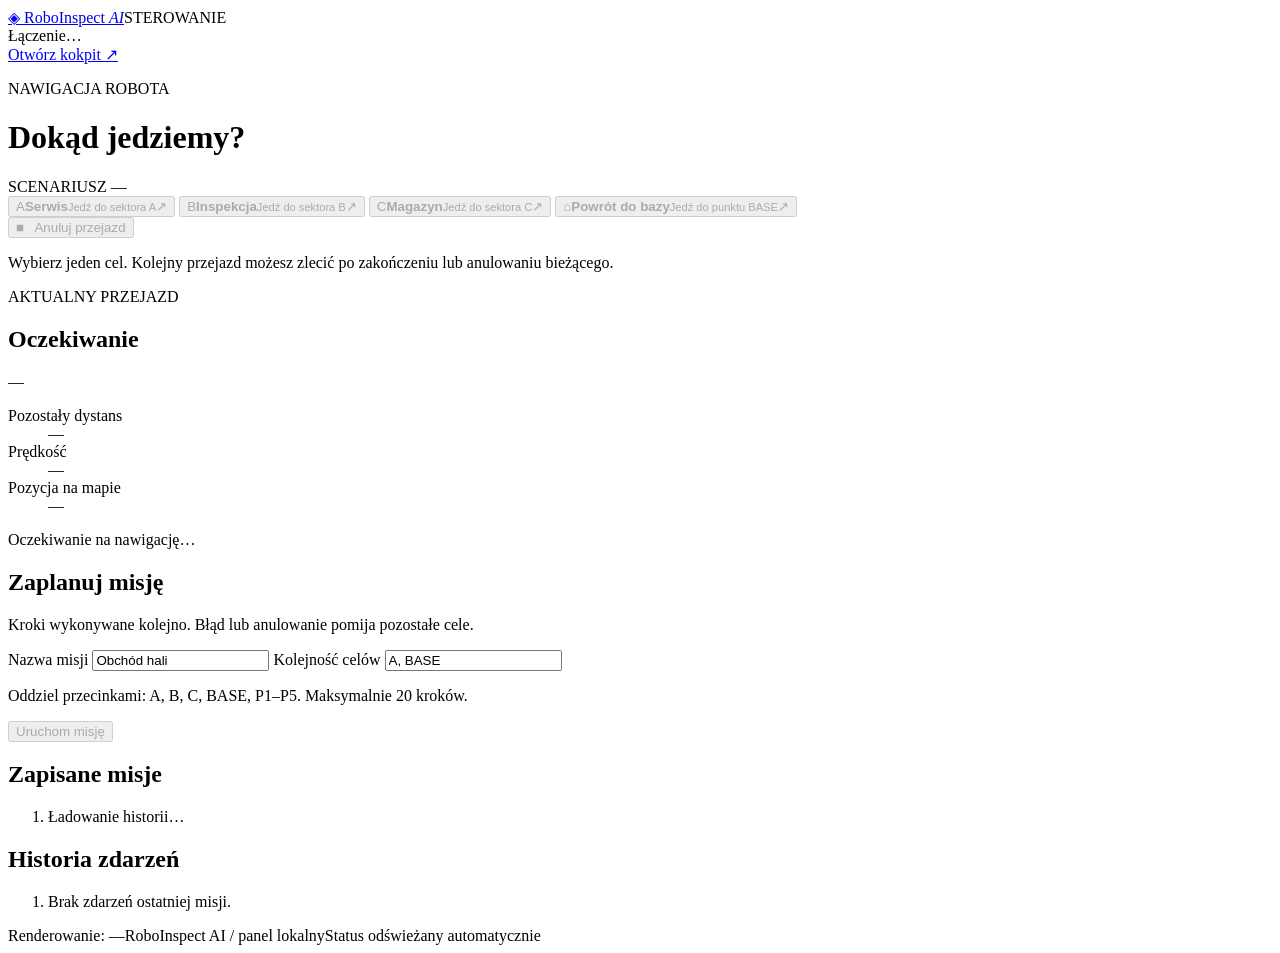
==== operator/web/control.html @ 33cc7b1a "feat: add SLAM mapping, navigation cockpit and durable missions" ====
<!doctype html>
<html lang="pl"><head><meta charset="utf-8"><meta name="viewport" content="width=device-width,initial-scale=1"><title>RoboInspect · Sterowanie</title><link rel="stylesheet" href="/style.css"><script defer src="/app.js"></script></head>
<body data-page="control"><header><a class="brand" href="/">◈ <span>RoboInspect <em>AI</em></span></a><span class="tag">STEROWANIE</span><div class="connection"><i id="connection-dot"></i><span id="connection">Łączenie…</span></div><a class="link" href="/" target="_blank" rel="noopener">Otwórz kokpit ↗</a></header>
<main class="control-main"><div class="heading"><div><p class="eyebrow">NAWIGACJA ROBOTA</p><h1>Dokąd jedziemy?</h1></div><span class="scenario" id="scenario">SCENARIUSZ —</span></div>
<div class="control-layout"><section class="destinations" aria-label="Wybierz cel"><div class="goal-grid">
<button class="goal-button sector-a" data-goal="A" disabled><span class="sector-letter">A</span><span><strong>Serwis</strong><small>Jedź do sektora A</small></span><span class="arrow">↗</span></button>
<button class="goal-button sector-b" data-goal="B" disabled><span class="sector-letter">B</span><span><strong>Inspekcja</strong><small>Jedź do sektora B</small></span><span class="arrow">↗</span></button>
<button class="goal-button sector-c" data-goal="C" disabled><span class="sector-letter">C</span><span><strong>Magazyn</strong><small>Jedź do sektora C</small></span><span class="arrow">↗</span></button>
<button class="goal-button base" data-goal="BASE" disabled><span class="sector-letter">⌂</span><span><strong>Powrót do bazy</strong><small>Jedź do punktu BASE</small></span><span class="arrow">↗</span></button>
</div><button id="cancel" class="cancel" disabled>■ &nbsp; Anuluj przejazd</button><p class="help">Wybierz jeden cel. Kolejny przejazd możesz zlecić po zakończeniu lub anulowaniu bieżącego.</p><div id="error" class="error" role="alert" hidden></div></section>
<aside class="mission-card"><p class="eyebrow">AKTUALNY PRZEJAZD</p><h2 id="mission-state">Oczekiwanie</h2><div class="mission-destination" id="goal">—</div><dl><div><dt>Pozostały dystans</dt><dd id="distance">—</dd></div><div><dt>Prędkość</dt><dd id="speed">—</dd></div><div><dt>Pozycja na mapie</dt><dd id="position">—</dd></div></dl><p id="message" role="status">Oczekiwanie na nawigację…</p></aside></div>
<section class="history planner"><h2>Zaplanuj misję</h2>
<p class="help">Kroki wykonywane kolejno. Błąd lub anulowanie pomija pozostałe cele.</p>
<label>Nazwa misji <input id="plan-name" value="Obchód hali" maxlength="120"></label>
<label>Kolejność celów <input id="plan-targets" value="A, BASE" aria-describedby="plan-help"></label>
<p class="help" id="plan-help">Oddziel przecinkami: A, B, C, BASE, P1–P5. Maksymalnie 20 kroków.</p>
<button class="cancel" id="run-plan" disabled>Uruchom misję</button>
<p id="plan-progress" role="status"></p></section>
<section class="history"><h2>Zapisane misje</h2><ol id="missions"><li>Ładowanie historii…</li></ol></section>
<section class="history"><h2>Historia zdarzeń</h2><ol id="events"><li>Brak zdarzeń ostatniej misji.</li></ol></section>
<footer><span id="rendering">Renderowanie: —</span><span>RoboInspect AI / panel lokalny</span><span id="refresh-status">Status odświeżany automatycznie</span></footer></main></body></html>
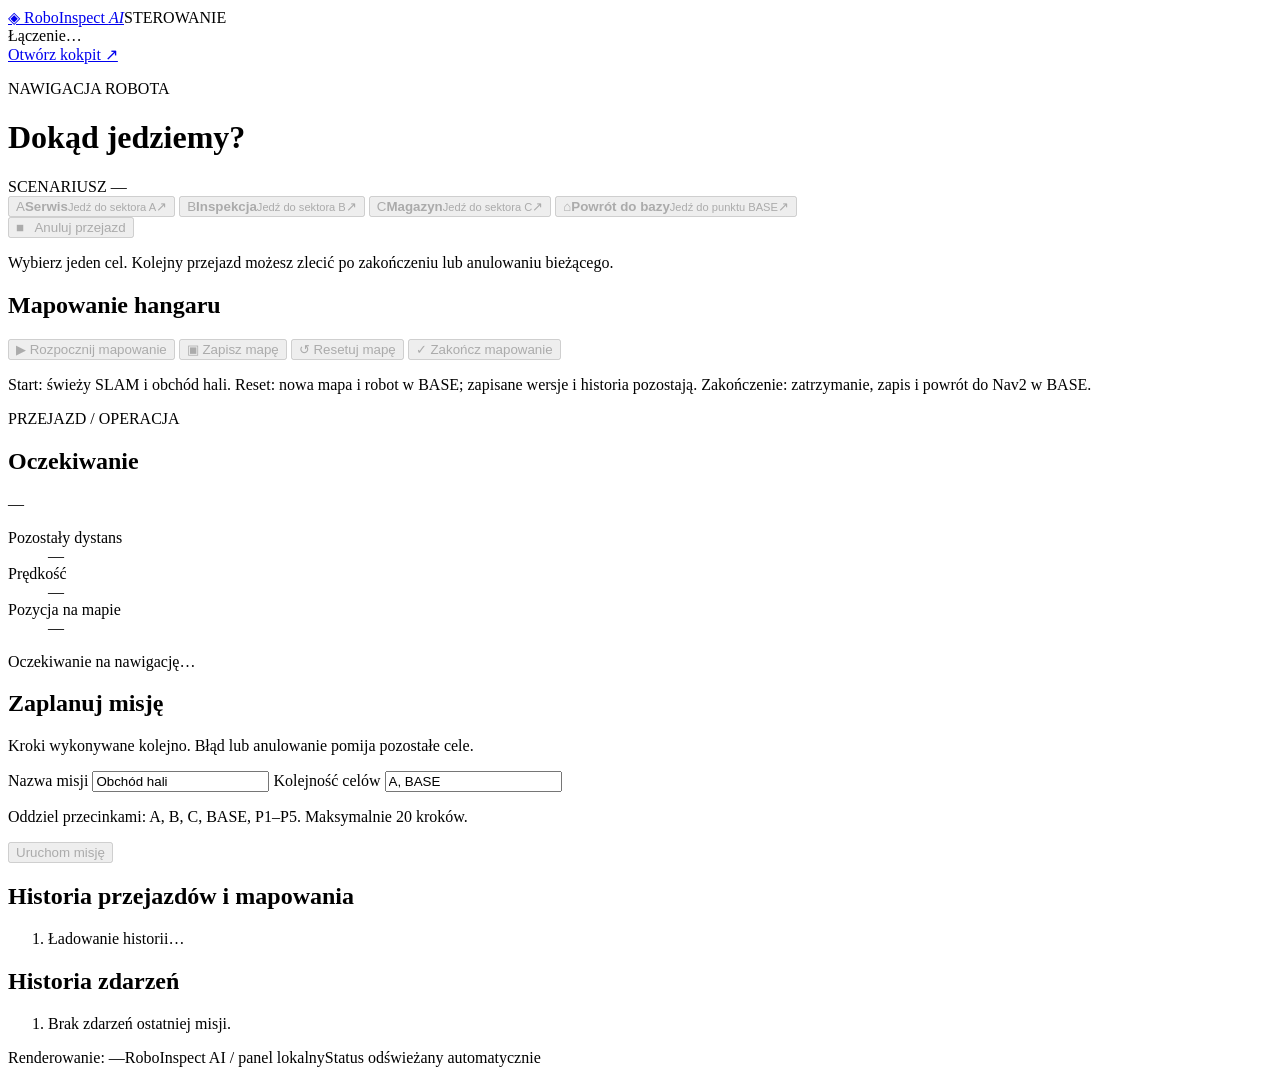
==== commit 55604848: "feat: add SLAM panel controls, robot marker and persistent history" ====
--- a/operator/web/control.html
+++ b/operator/web/control.html
@@ -7,8 +7,18 @@
 <button class="goal-button sector-b" data-goal="B" disabled><span class="sector-letter">B</span><span><strong>Inspekcja</strong><small>Jedź do sektora B</small></span><span class="arrow">↗</span></button>
 <button class="goal-button sector-c" data-goal="C" disabled><span class="sector-letter">C</span><span><strong>Magazyn</strong><small>Jedź do sektora C</small></span><span class="arrow">↗</span></button>
 <button class="goal-button base" data-goal="BASE" disabled><span class="sector-letter">⌂</span><span><strong>Powrót do bazy</strong><small>Jedź do punktu BASE</small></span><span class="arrow">↗</span></button>
-</div><button id="cancel" class="cancel" disabled>■ &nbsp; Anuluj przejazd</button><p class="help">Wybierz jeden cel. Kolejny przejazd możesz zlecić po zakończeniu lub anulowaniu bieżącego.</p><div id="error" class="error" role="alert" hidden></div></section>
-<aside class="mission-card"><p class="eyebrow">AKTUALNY PRZEJAZD</p><h2 id="mission-state">Oczekiwanie</h2><div class="mission-destination" id="goal">—</div><dl><div><dt>Pozostały dystans</dt><dd id="distance">—</dd></div><div><dt>Prędkość</dt><dd id="speed">—</dd></div><div><dt>Pozycja na mapie</dt><dd id="position">—</dd></div></dl><p id="message" role="status">Oczekiwanie na nawigację…</p></aside></div>
+</div><button id="cancel" class="cancel" disabled>■ &nbsp; Anuluj przejazd</button><p class="help">Wybierz jeden cel. Kolejny przejazd możesz zlecić po zakończeniu lub anulowaniu bieżącego.</p><section class="mapping-controls" aria-label="Mapowanie SLAM"><h2>Mapowanie hangaru</h2>
+<div class="mapping-grid">
+<button data-mapping="start" disabled>▶ Rozpocznij mapowanie</button>
+<button data-mapping="save" disabled>▣ Zapisz mapę</button>
+<button data-mapping="reset" disabled>↺ Resetuj mapę</button>
+<button data-mapping="finish" disabled>✓ Zakończ mapowanie</button>
+</div><p class="help">Start: świeży SLAM i obchód hali. Reset: nowa mapa i robot w BASE; zapisane wersje i historia pozostają. Zakończenie: zatrzymanie, zapis i powrót do Nav2 w BASE.</p>
+<p id="mapping-progress" role="status"></p></section><div id="error" class="error" role="alert" hidden></div></section>
+<aside class="mission-card"><p class="eyebrow">PRZEJAZD / OPERACJA</p><h2 id="mission-state">Oczekiwanie</h2><div class="mission-destination" id="goal">—</div><dl><div><dt>Pozostały dystans</dt><dd id="distance">—</dd></div><div><dt>Prędkość</dt><dd id="speed">—</dd></div><div><dt>Pozycja na mapie</dt><dd id="position">—</dd></div></dl><p id="message" role="status">Oczekiwanie na nawigację…</p><section class="history" id="map-section" hidden><h2>Mapa hali i pozycja robota</h2>
+<p id="map-status" role="status"></p><div class="map-view"><img id="slam-map" alt="Mapa zajętości hangaru"><span id="robot-marker" class="robot-marker" role="img" aria-label="Pozycja robota" hidden></span></div>
+<p class="help">Turkusowa kropka: robot · czarne: przeszkody · jasne: wolne · szare: nieznane.</p></section></aside></div>
+
 <section class="history planner"><h2>Zaplanuj misję</h2>
 <p class="help">Kroki wykonywane kolejno. Błąd lub anulowanie pomija pozostałe cele.</p>
 <label>Nazwa misji <input id="plan-name" value="Obchód hali" maxlength="120"></label>
@@ -16,6 +26,6 @@
 <p class="help" id="plan-help">Oddziel przecinkami: A, B, C, BASE, P1–P5. Maksymalnie 20 kroków.</p>
 <button class="cancel" id="run-plan" disabled>Uruchom misję</button>
 <p id="plan-progress" role="status"></p></section>
-<section class="history"><h2>Zapisane misje</h2><ol id="missions"><li>Ładowanie historii…</li></ol></section>
+<section class="history"><h2>Historia przejazdów i mapowania</h2><ol id="missions"><li>Ładowanie historii…</li></ol></section>
 <section class="history"><h2>Historia zdarzeń</h2><ol id="events"><li>Brak zdarzeń ostatniej misji.</li></ol></section>
 <footer><span id="rendering">Renderowanie: —</span><span>RoboInspect AI / panel lokalny</span><span id="refresh-status">Status odświeżany automatycznie</span></footer></main></body></html>
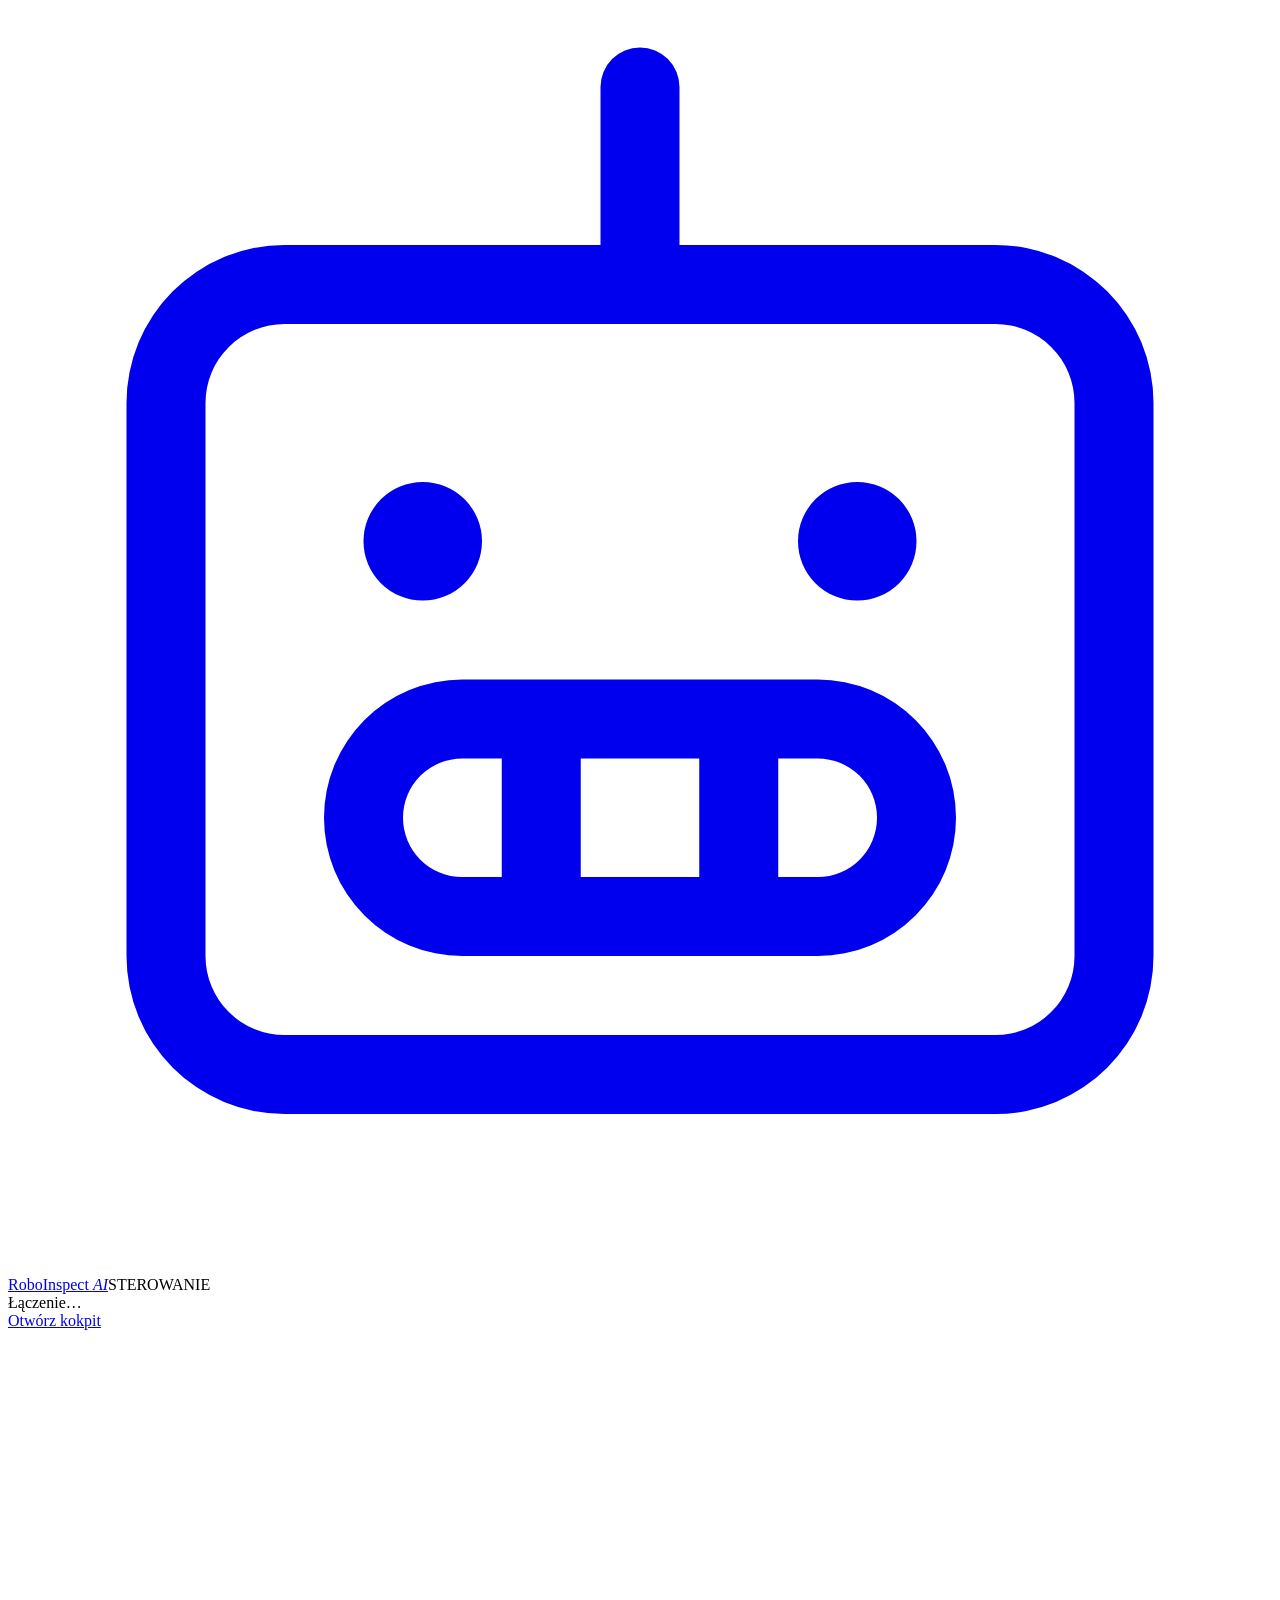
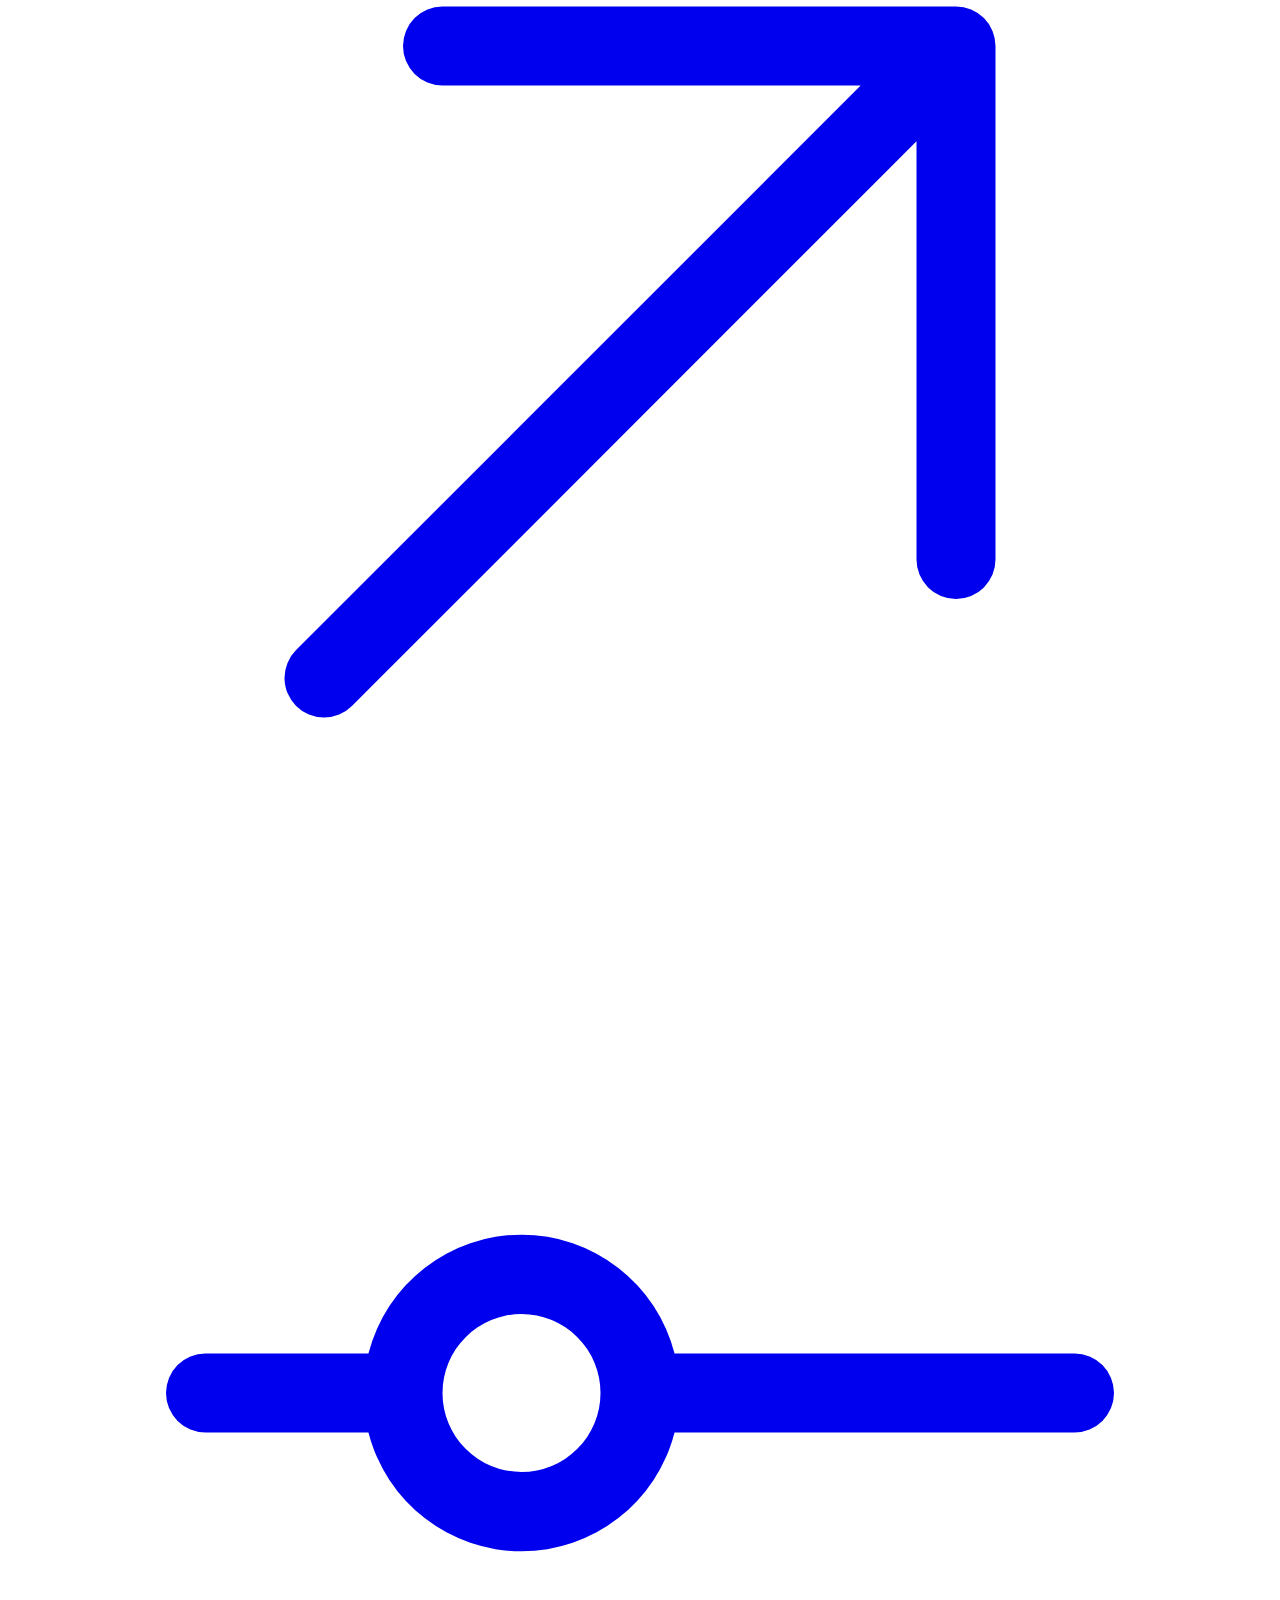
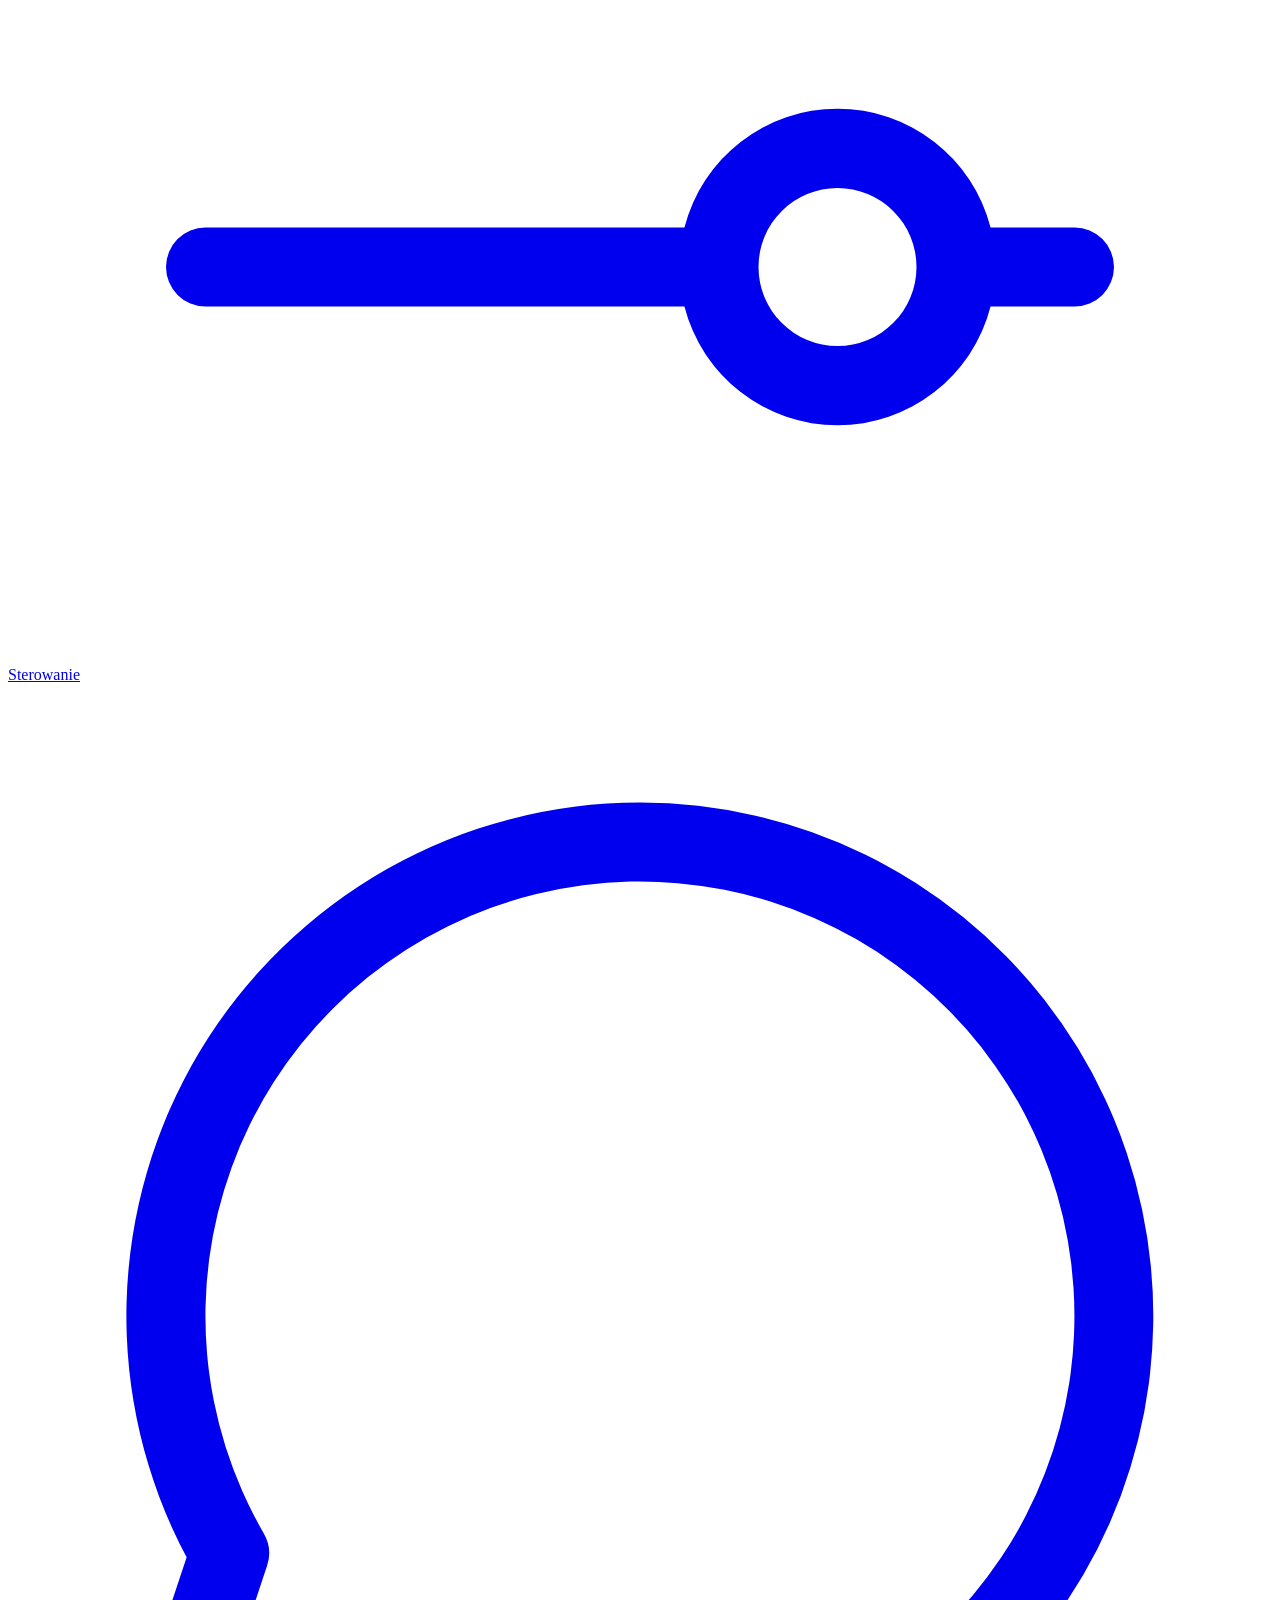
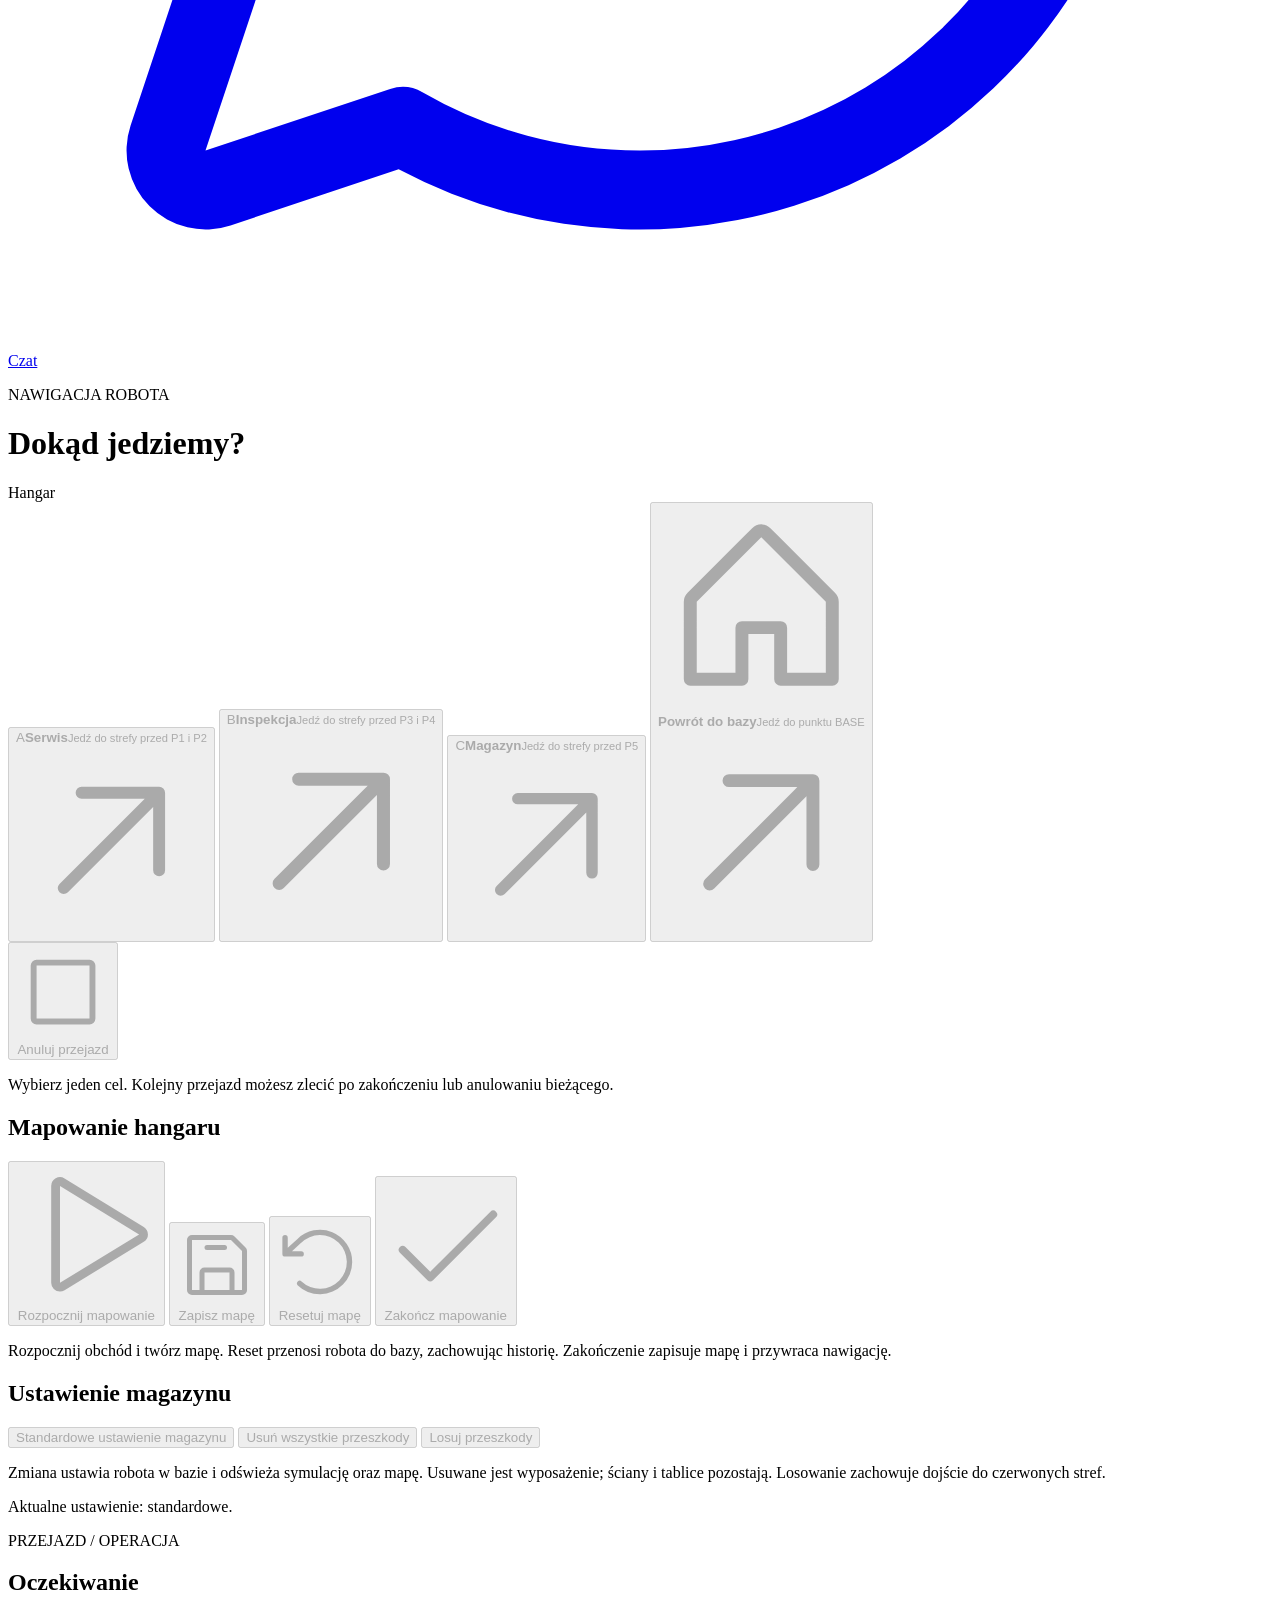
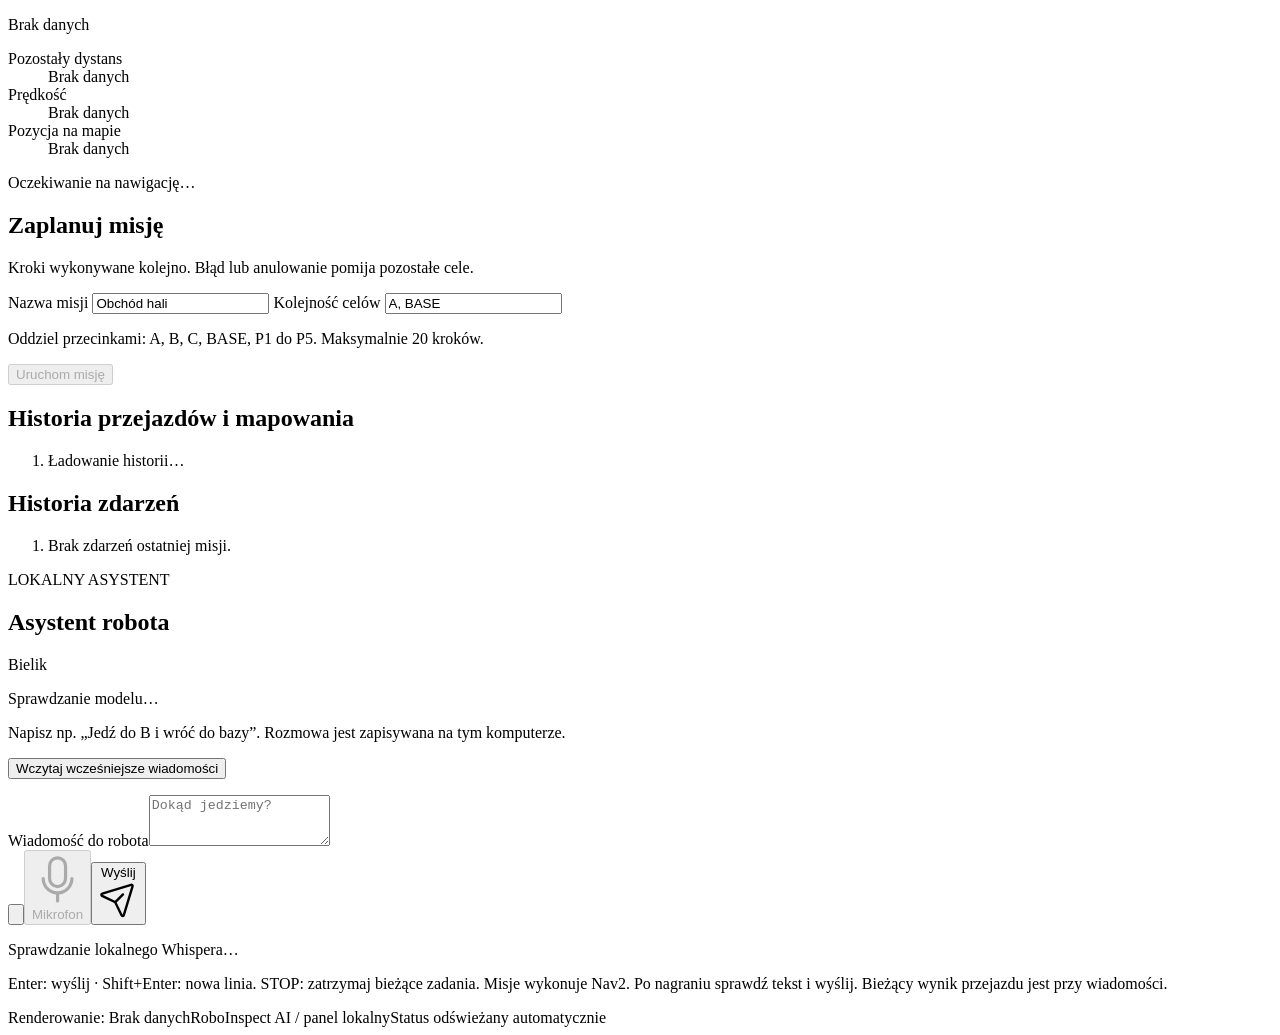
==== commit 2332c27c: "feat: add local AI control, voice input and warehouse layouts" ====
--- a/operator/web/control.html
+++ b/operator/web/control.html
@@ -1,31 +1,48 @@
 <!doctype html>
-<html lang="pl"><head><meta charset="utf-8"><meta name="viewport" content="width=device-width,initial-scale=1"><title>RoboInspect · Sterowanie</title><link rel="stylesheet" href="/style.css"><script defer src="/app.js"></script></head>
-<body data-page="control"><header><a class="brand" href="/">◈ <span>RoboInspect <em>AI</em></span></a><span class="tag">STEROWANIE</span><div class="connection"><i id="connection-dot"></i><span id="connection">Łączenie…</span></div><a class="link" href="/" target="_blank" rel="noopener">Otwórz kokpit ↗</a></header>
-<main class="control-main"><div class="heading"><div><p class="eyebrow">NAWIGACJA ROBOTA</p><h1>Dokąd jedziemy?</h1></div><span class="scenario" id="scenario">SCENARIUSZ —</span></div>
+<html lang="pl"><head><meta charset="utf-8"><meta name="viewport" content="width=device-width,initial-scale=1"><title>RoboInspect · Sterowanie</title><link rel="stylesheet" href="/style.css"><script defer src="/activity.js"></script><script defer src="/app.js"></script><script defer src="/voice.js"></script></head>
+<body data-page="control"><header><a class="brand" href="/"><svg class="icon" viewBox="0 0 256 256" fill="currentColor" aria-hidden="true" focusable="false"><path d="M200,48H136V16a8,8,0,0,0-16,0V48H56A32,32,0,0,0,24,80V192a32,32,0,0,0,32,32H200a32,32,0,0,0,32-32V80A32,32,0,0,0,200,48Zm16,144a16,16,0,0,1-16,16H56a16,16,0,0,1-16-16V80A16,16,0,0,1,56,64H200a16,16,0,0,1,16,16Zm-52-56H92a28,28,0,0,0,0,56h72a28,28,0,0,0,0-56Zm-24,16v24H116V152ZM80,164a12,12,0,0,1,12-12h8v24H92A12,12,0,0,1,80,164Zm84,12h-8V152h8a12,12,0,0,1,0,24ZM72,108a12,12,0,1,1,12,12A12,12,0,0,1,72,108Zm88,0a12,12,0,1,1,12,12A12,12,0,0,1,160,108Z"/></svg> <span>RoboInspect <em>AI</em></span></a><span class="tag">STEROWANIE</span><div class="connection"><i id="connection-dot"></i><span id="connection">Łączenie…</span></div><a class="link" href="/" target="_blank" rel="noopener">Otwórz kokpit <svg class="icon" viewBox="0 0 256 256" fill="currentColor" aria-hidden="true" focusable="false"><path d="M200,64V168a8,8,0,0,1-16,0V83.31L69.66,197.66a8,8,0,0,1-11.32-11.32L172.69,72H88a8,8,0,0,1,0-16H192A8,8,0,0,1,200,64Z"/></svg></a></header>
+<nav class="mobile-sections" aria-label="Przejdź do sekcji"><a href="#operator-workspace"><svg class="icon" viewBox="0 0 256 256" fill="currentColor" aria-hidden="true" focusable="false"><path d="M40,88H73a32,32,0,0,0,62,0h81a8,8,0,0,0,0-16H135a32,32,0,0,0-62,0H40a8,8,0,0,0,0,16Zm64-24A16,16,0,1,1,88,80,16,16,0,0,1,104,64ZM216,168H199a32,32,0,0,0-62,0H40a8,8,0,0,0,0,16h97a32,32,0,0,0,62,0h17a8,8,0,0,0,0-16Zm-48,24a16,16,0,1,1,16-16A16,16,0,0,1,168,192Z"/></svg> Sterowanie</a><a href="#assistant"><svg class="icon" viewBox="0 0 256 256" fill="currentColor" aria-hidden="true" focusable="false"><path d="M128,24A104,104,0,0,0,36.18,176.88L24.83,210.93a16,16,0,0,0,20.24,20.24l34.05-11.35A104,104,0,1,0,128,24Zm0,192a87.87,87.87,0,0,1-44.06-11.81,8,8,0,0,0-6.54-.67L40,216,52.47,178.6a8,8,0,0,0-.66-6.54A88,88,0,1,1,128,216Z"/></svg> Czat</a></nav><main class="control-main"><div class="operator-workspace" id="operator-workspace"><div class="heading"><div><p class="eyebrow">NAWIGACJA ROBOTA</p><h1>Dokąd jedziemy?</h1></div><span class="scenario" id="scenario">Hangar</span></div>
 <div class="control-layout"><section class="destinations" aria-label="Wybierz cel"><div class="goal-grid">
-<button class="goal-button sector-a" data-goal="A" disabled><span class="sector-letter">A</span><span><strong>Serwis</strong><small>Jedź do sektora A</small></span><span class="arrow">↗</span></button>
-<button class="goal-button sector-b" data-goal="B" disabled><span class="sector-letter">B</span><span><strong>Inspekcja</strong><small>Jedź do sektora B</small></span><span class="arrow">↗</span></button>
-<button class="goal-button sector-c" data-goal="C" disabled><span class="sector-letter">C</span><span><strong>Magazyn</strong><small>Jedź do sektora C</small></span><span class="arrow">↗</span></button>
-<button class="goal-button base" data-goal="BASE" disabled><span class="sector-letter">⌂</span><span><strong>Powrót do bazy</strong><small>Jedź do punktu BASE</small></span><span class="arrow">↗</span></button>
-</div><button id="cancel" class="cancel" disabled>■ &nbsp; Anuluj przejazd</button><p class="help">Wybierz jeden cel. Kolejny przejazd możesz zlecić po zakończeniu lub anulowaniu bieżącego.</p><section class="mapping-controls" aria-label="Mapowanie SLAM"><h2>Mapowanie hangaru</h2>
+<button class="goal-button sector-a" data-goal="A" disabled><span class="sector-letter">A</span><span><strong>Serwis</strong><small>Jedź do strefy przed P1 i P2</small></span><span class="arrow"><svg class="icon" viewBox="0 0 256 256" fill="currentColor" aria-hidden="true" focusable="false"><path d="M200,64V168a8,8,0,0,1-16,0V83.31L69.66,197.66a8,8,0,0,1-11.32-11.32L172.69,72H88a8,8,0,0,1,0-16H192A8,8,0,0,1,200,64Z"/></svg></span></button>
+<button class="goal-button sector-b" data-goal="B" disabled><span class="sector-letter">B</span><span><strong>Inspekcja</strong><small>Jedź do strefy przed P3 i P4</small></span><span class="arrow"><svg class="icon" viewBox="0 0 256 256" fill="currentColor" aria-hidden="true" focusable="false"><path d="M200,64V168a8,8,0,0,1-16,0V83.31L69.66,197.66a8,8,0,0,1-11.32-11.32L172.69,72H88a8,8,0,0,1,0-16H192A8,8,0,0,1,200,64Z"/></svg></span></button>
+<button class="goal-button sector-c" data-goal="C" disabled><span class="sector-letter">C</span><span><strong>Magazyn</strong><small>Jedź do strefy przed P5</small></span><span class="arrow"><svg class="icon" viewBox="0 0 256 256" fill="currentColor" aria-hidden="true" focusable="false"><path d="M200,64V168a8,8,0,0,1-16,0V83.31L69.66,197.66a8,8,0,0,1-11.32-11.32L172.69,72H88a8,8,0,0,1,0-16H192A8,8,0,0,1,200,64Z"/></svg></span></button>
+<button class="goal-button base" data-goal="BASE" disabled><span class="sector-letter"><svg class="icon" viewBox="0 0 256 256" fill="currentColor" aria-hidden="true" focusable="false"><path d="M219.31,108.68l-80-80a16,16,0,0,0-22.62,0l-80,80A15.87,15.87,0,0,0,32,120v96a8,8,0,0,0,8,8h64a8,8,0,0,0,8-8V160h32v56a8,8,0,0,0,8,8h64a8,8,0,0,0,8-8V120A15.87,15.87,0,0,0,219.31,108.68ZM208,208H160V152a8,8,0,0,0-8-8H104a8,8,0,0,0-8,8v56H48V120l80-80,80,80Z"/></svg></span><span><strong>Powrót do bazy</strong><small>Jedź do punktu BASE</small></span><span class="arrow"><svg class="icon" viewBox="0 0 256 256" fill="currentColor" aria-hidden="true" focusable="false"><path d="M200,64V168a8,8,0,0,1-16,0V83.31L69.66,197.66a8,8,0,0,1-11.32-11.32L172.69,72H88a8,8,0,0,1,0-16H192A8,8,0,0,1,200,64Z"/></svg></span></button>
+</div><button id="cancel" class="cancel" disabled><svg class="icon" viewBox="0 0 256 256" fill="currentColor" aria-hidden="true" focusable="false"><path d="M200,40H56A16,16,0,0,0,40,56V200a16,16,0,0,0,16,16H200a16,16,0,0,0,16-16V56A16,16,0,0,0,200,40Zm0,160H56V56H200V200Z"/></svg> Anuluj przejazd</button><p class="help">Wybierz jeden cel. Kolejny przejazd możesz zlecić po zakończeniu lub anulowaniu bieżącego.</p><section class="mapping-controls" aria-label="Mapowanie SLAM"><h2>Mapowanie hangaru</h2>
 <div class="mapping-grid">
-<button data-mapping="start" disabled>▶ Rozpocznij mapowanie</button>
-<button data-mapping="save" disabled>▣ Zapisz mapę</button>
-<button data-mapping="reset" disabled>↺ Resetuj mapę</button>
-<button data-mapping="finish" disabled>✓ Zakończ mapowanie</button>
-</div><p class="help">Start: świeży SLAM i obchód hali. Reset: nowa mapa i robot w BASE; zapisane wersje i historia pozostają. Zakończenie: zatrzymanie, zapis i powrót do Nav2 w BASE.</p>
-<p id="mapping-progress" role="status"></p></section><div id="error" class="error" role="alert" hidden></div></section>
-<aside class="mission-card"><p class="eyebrow">PRZEJAZD / OPERACJA</p><h2 id="mission-state">Oczekiwanie</h2><div class="mission-destination" id="goal">—</div><dl><div><dt>Pozostały dystans</dt><dd id="distance">—</dd></div><div><dt>Prędkość</dt><dd id="speed">—</dd></div><div><dt>Pozycja na mapie</dt><dd id="position">—</dd></div></dl><p id="message" role="status">Oczekiwanie na nawigację…</p><section class="history" id="map-section" hidden><h2>Mapa hali i pozycja robota</h2>
+<button data-mapping="start" disabled><svg class="icon" viewBox="0 0 256 256" fill="currentColor" aria-hidden="true" focusable="false"><path d="M232.4,114.49,88.32,26.35a16,16,0,0,0-16.2-.3A15.86,15.86,0,0,0,64,39.87V216.13A15.94,15.94,0,0,0,80,232a16.07,16.07,0,0,0,8.36-2.35L232.4,141.51a15.81,15.81,0,0,0,0-27ZM80,215.94V40l143.83,88Z"/></svg> Rozpocznij mapowanie</button>
+<button data-mapping="save" disabled><svg class="icon" viewBox="0 0 256 256" fill="currentColor" aria-hidden="true" focusable="false"><path d="M219.31,72,184,36.69A15.86,15.86,0,0,0,172.69,32H48A16,16,0,0,0,32,48V208a16,16,0,0,0,16,16H208a16,16,0,0,0,16-16V83.31A15.86,15.86,0,0,0,219.31,72ZM168,208H88V152h80Zm40,0H184V152a16,16,0,0,0-16-16H88a16,16,0,0,0-16,16v56H48V48H172.69L208,83.31ZM160,72a8,8,0,0,1-8,8H96a8,8,0,0,1,0-16h56A8,8,0,0,1,160,72Z"/></svg> Zapisz mapę</button>
+<button data-mapping="reset" disabled><svg class="icon" viewBox="0 0 256 256" fill="currentColor" aria-hidden="true" focusable="false"><path d="M224,128a96,96,0,0,1-94.71,96H128A95.38,95.38,0,0,1,62.1,197.8a8,8,0,0,1,11-11.63A80,80,0,1,0,71.43,71.39a3.07,3.07,0,0,1-.26.25L44.59,96H72a8,8,0,0,1,0,16H24a8,8,0,0,1-8-8V56a8,8,0,0,1,16,0V85.8L60.25,60A96,96,0,0,1,224,128Z"/></svg> Resetuj mapę</button>
+<button data-mapping="finish" disabled><svg class="icon" viewBox="0 0 256 256" fill="currentColor" aria-hidden="true" focusable="false"><path d="M229.66,77.66l-128,128a8,8,0,0,1-11.32,0l-56-56a8,8,0,0,1,11.32-11.32L96,188.69,218.34,66.34a8,8,0,0,1,11.32,11.32Z"/></svg> Zakończ mapowanie</button>
+</div><p class="help">Rozpocznij obchód i twórz mapę. Reset przenosi robota do bazy, zachowując historię. Zakończenie zapisuje mapę i przywraca nawigację.</p>
+<p id="mapping-progress" role="status"></p></section>
+<section class="warehouse-controls" aria-labelledby="warehouse-title"><h2 id="warehouse-title">Ustawienie magazynu</h2>
+<div class="warehouse-grid">
+<button type="button" data-warehouse="standard" disabled>Standardowe ustawienie magazynu</button>
+<button type="button" data-warehouse="clear" disabled>Usuń wszystkie przeszkody</button>
+<button type="button" data-warehouse="random" disabled>Losuj przeszkody</button>
+</div><p class="help">Zmiana ustawia robota w bazie i odświeża symulację oraz mapę. Usuwane jest wyposażenie; ściany i tablice pozostają. Losowanie zachowuje dojście do czerwonych stref.</p>
+<p id="warehouse-progress" role="status">Aktualne ustawienie: standardowe.</p></section><div id="error" class="error" role="alert" hidden></div></section>
+<aside class="mission-card"><p class="eyebrow">PRZEJAZD / OPERACJA</p><h2 id="mission-state">Oczekiwanie</h2><div class="mission-destination" id="goal">Brak danych</div><dl><div><dt>Pozostały dystans</dt><dd id="distance">Brak danych</dd></div><div><dt>Prędkość</dt><dd id="speed">Brak danych</dd></div><div><dt>Pozycja na mapie</dt><dd id="position">Brak danych</dd></div></dl><p id="message" role="status">Oczekiwanie na nawigację…</p><section class="history" id="map-section" hidden><h2>Mapa hali i pozycja robota</h2>
 <p id="map-status" role="status"></p><div class="map-view"><img id="slam-map" alt="Mapa zajętości hangaru"><span id="robot-marker" class="robot-marker" role="img" aria-label="Pozycja robota" hidden></span></div>
-<p class="help">Turkusowa kropka: robot · czarne: przeszkody · jasne: wolne · szare: nieznane.</p></section></aside></div>
+<p class="help">Turkusowa kropka: robot · czerwone: strefy docelowe · czarne: przeszkody · jasne: wolne · szare: nieznane.</p></section></aside></div>
 
 <section class="history planner"><h2>Zaplanuj misję</h2>
 <p class="help">Kroki wykonywane kolejno. Błąd lub anulowanie pomija pozostałe cele.</p>
 <label>Nazwa misji <input id="plan-name" value="Obchód hali" maxlength="120"></label>
 <label>Kolejność celów <input id="plan-targets" value="A, BASE" aria-describedby="plan-help"></label>
-<p class="help" id="plan-help">Oddziel przecinkami: A, B, C, BASE, P1–P5. Maksymalnie 20 kroków.</p>
+<p class="help" id="plan-help">Oddziel przecinkami: A, B, C, BASE, P1 do P5. Maksymalnie 20 kroków.</p>
 <button class="cancel" id="run-plan" disabled>Uruchom misję</button>
 <p id="plan-progress" role="status"></p></section>
 <section class="history"><h2>Historia przejazdów i mapowania</h2><ol id="missions"><li>Ładowanie historii…</li></ol></section>
 <section class="history"><h2>Historia zdarzeń</h2><ol id="events"><li>Brak zdarzeń ostatniej misji.</li></ol></section>
-<footer><span id="rendering">Renderowanie: —</span><span>RoboInspect AI / panel lokalny</span><span id="refresh-status">Status odświeżany automatycznie</span></footer></main></body></html>
+</div><aside class="chat-panel" id="assistant" aria-label="Czat z Bielikiem">
+<div class="chat-heading"><div><p class="eyebrow">LOKALNY ASYSTENT</p><h2>Asystent robota</h2></div><span class="chat-badge">Bielik</span></div>
+<p id="chat-runtime" class="help" role="status">Sprawdzanie modelu…</p>
+<p class="help">Napisz np. „Jedź do B i wróć do bazy”. Rozmowa jest zapisywana na tym komputerze.</p>
+
+<button id="chat-older" type="button">Wczytaj wcześniejsze wiadomości</button>
+<div id="chat-messages" class="chat-messages" role="log" aria-label="Historia rozmowy" aria-live="polite"></div>
+<p id="chat-error" role="alert"></p>
+<form id="chat-form"><label for="chat-input">Wiadomość do robota</label><textarea id="chat-input" maxlength="2000" rows="3" placeholder="Dokąd jedziemy?" required></textarea><div class="chat-actions"><button id="chat-new" type="button" class="icon-button" aria-label="Nowa rozmowa" title="Nowa rozmowa"><svg class="icon" viewBox="0 0 256 256" fill="currentColor" aria-hidden="true" focusable="false"><path d="M224,128a8,8,0,0,1-8,8H136v80a8,8,0,0,1-16,0V136H40a8,8,0,0,1,0-16h80V40a8,8,0,0,1,16,0v80h80A8,8,0,0,1,224,128Z"/></svg></button><button id="voice-record" type="button" class="icon-button" aria-label="Mikrofon" title="Nagraj wiadomość" disabled><svg class="icon" viewBox="0 0 256 256" fill="currentColor" aria-hidden="true" focusable="false"><path d="M128,176a48.05,48.05,0,0,0,48-48V64a48,48,0,0,0-96,0v64A48.05,48.05,0,0,0,128,176ZM96,64a32,32,0,0,1,64,0v64a32,32,0,0,1-64,0Zm40,143.6V240a8,8,0,0,1-16,0V207.6A80.11,80.11,0,0,1,48,128a8,8,0,0,1,16,0,64,64,0,0,0,128,0,8,8,0,0,1,16,0A80.11,80.11,0,0,1,136,207.6Z"/></svg><span id="voice-label" class="sr-only">Mikrofon</span></button><button id="chat-send" type="submit">Wyślij <svg class="icon" viewBox="0 0 256 256" fill="currentColor" aria-hidden="true" focusable="false"><path d="M227.32,28.68a16,16,0,0,0-15.66-4.08l-.15,0L19.57,82.84a16,16,0,0,0-2.49,29.8L102,154l41.3,84.87A15.86,15.86,0,0,0,157.74,248q.69,0,1.38-.06a15.88,15.88,0,0,0,14-11.51l58.2-191.94c0-.05,0-.1,0-.15A16,16,0,0,0,227.32,28.68ZM157.83,231.85l-.05.14,0-.07-40.06-82.3,48-48a8,8,0,0,0-11.31-11.31l-48,48L24.08,98.25l-.07,0,.14,0L216,40Z"/></svg></button></div><div class="chat-secondary-actions"><button id="voice-cancel" type="button" hidden>Anuluj nagranie</button><button id="chat-stop" type="button" hidden><svg class="icon" viewBox="0 0 256 256" fill="currentColor" aria-hidden="true" focusable="false"><path d="M200,40H56A16,16,0,0,0,40,56V200a16,16,0,0,0,16,16H200a16,16,0,0,0,16-16V56A16,16,0,0,0,200,40Zm0,160H56V56H200V200Z"/></svg> Zatrzymaj odpowiedź</button></div><div id="chat-activity" class="chat-activity" role="status" aria-live="polite" hidden><span class="activity-spinner" aria-hidden="true"></span><span id="chat-activity-label"></span></div><p id="voice-status" class="help" role="status" aria-live="polite">Sprawdzanie lokalnego Whispera…</p></form>
+<p class="help">Enter: wyślij · Shift+Enter: nowa linia. STOP: zatrzymaj bieżące zadania. Misje wykonuje Nav2. Po nagraniu sprawdź tekst i wyślij. Bieżący wynik przejazdu jest przy wiadomości. </p>
+</aside><footer><span id="rendering">Renderowanie: Brak danych</span><span>RoboInspect AI / panel lokalny</span><span id="refresh-status">Status odświeżany automatycznie</span></footer></main></body></html>
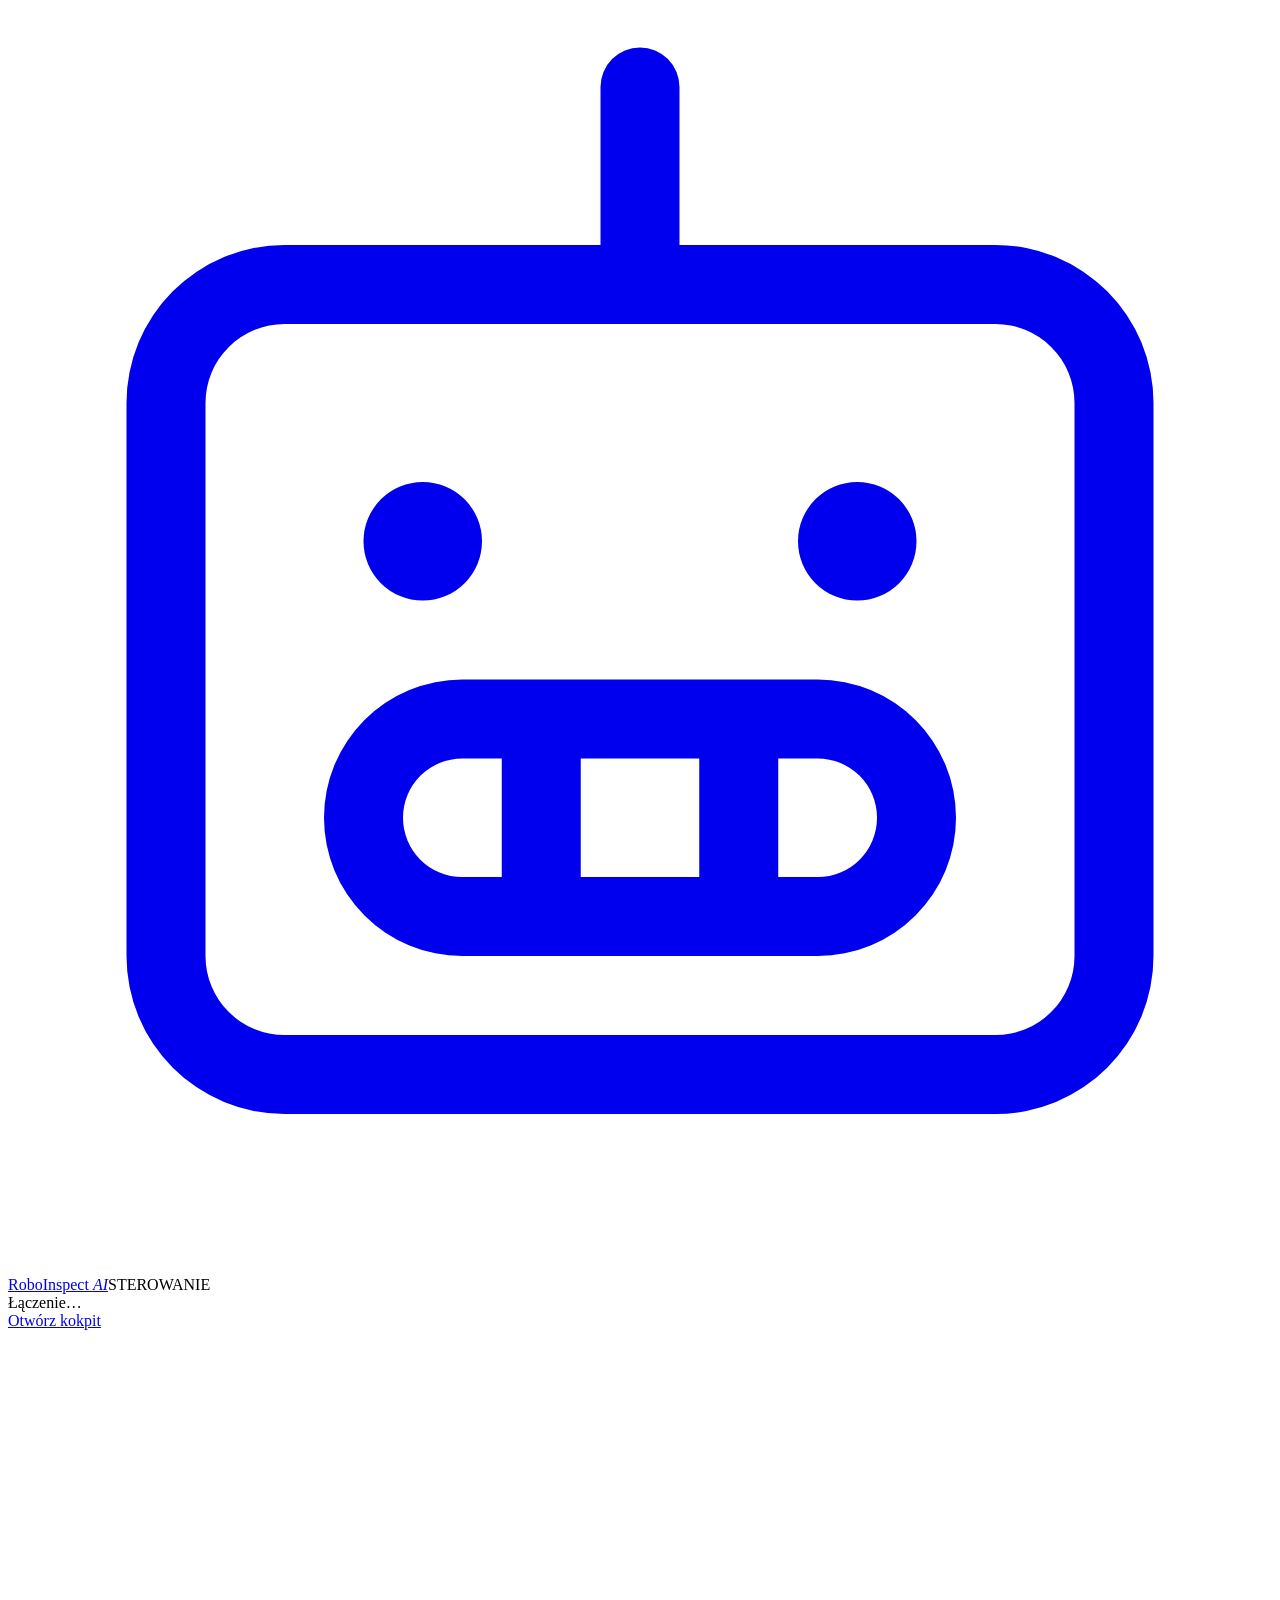
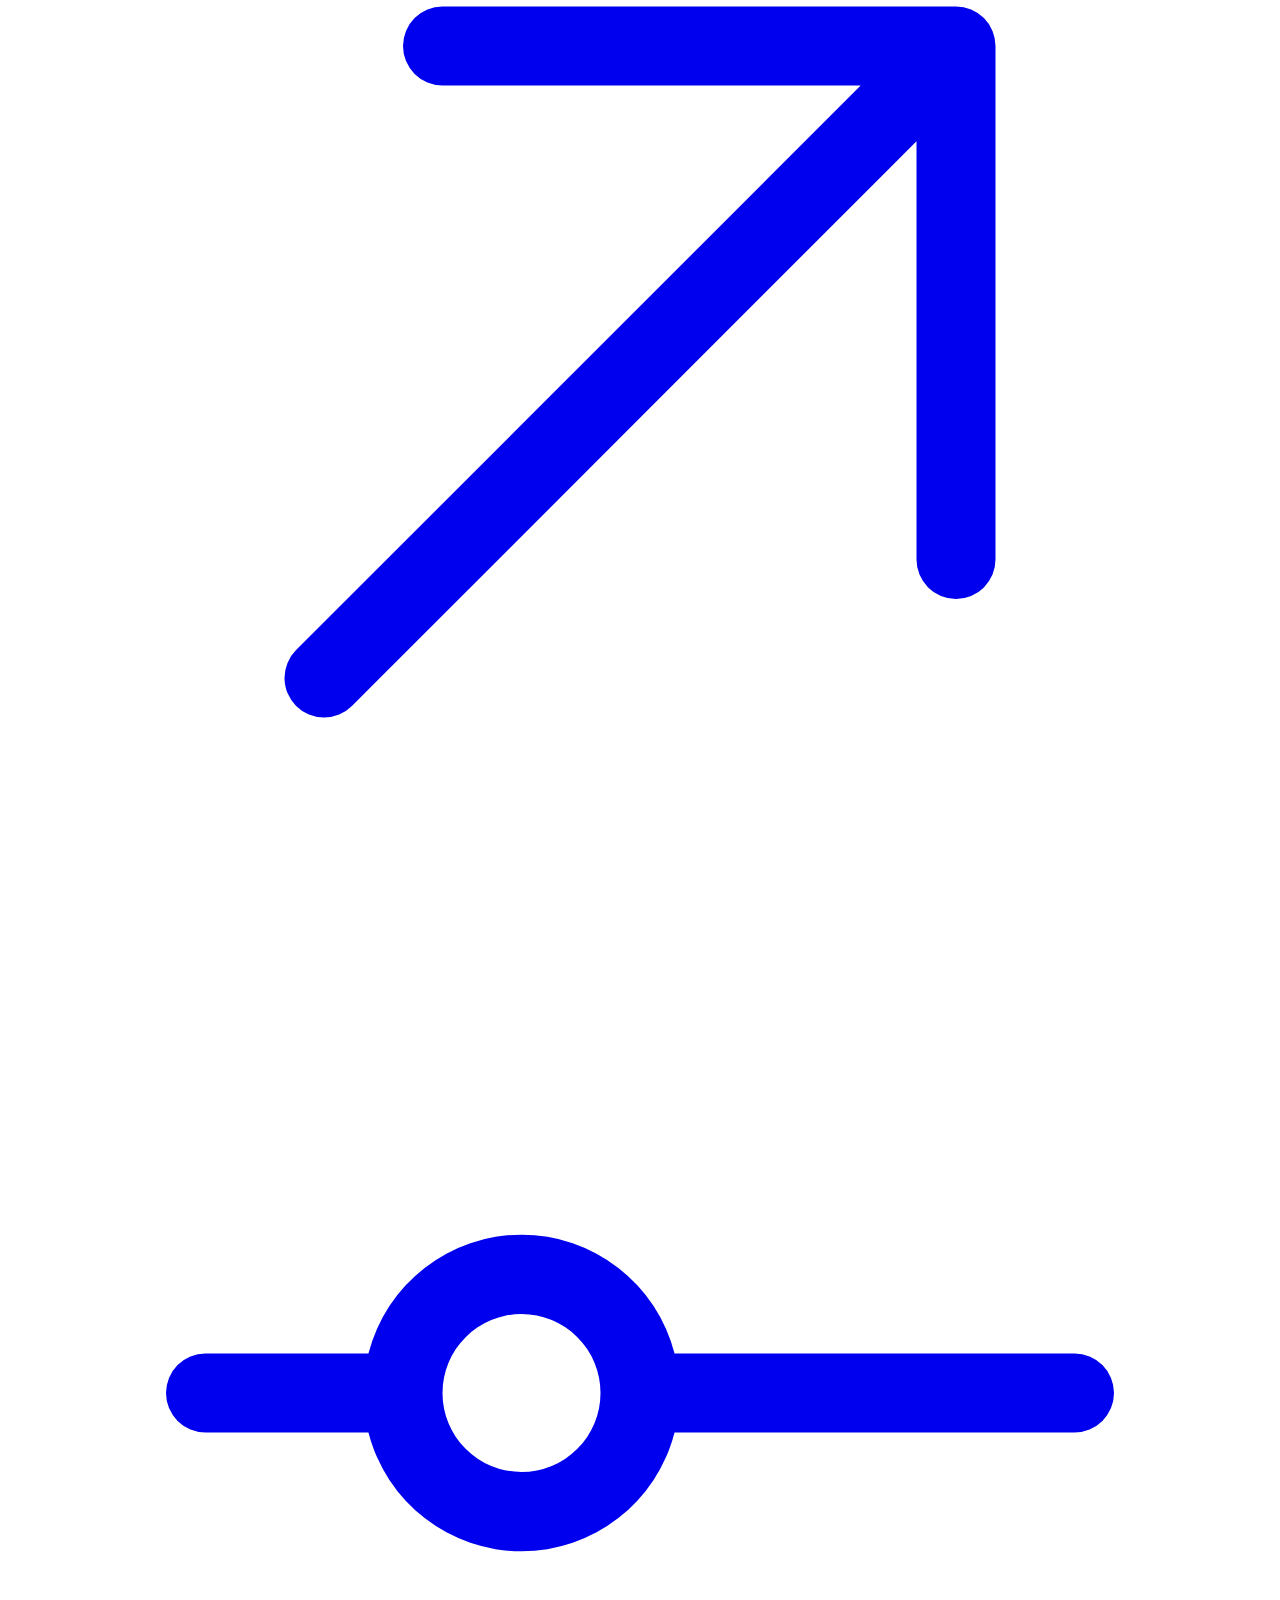
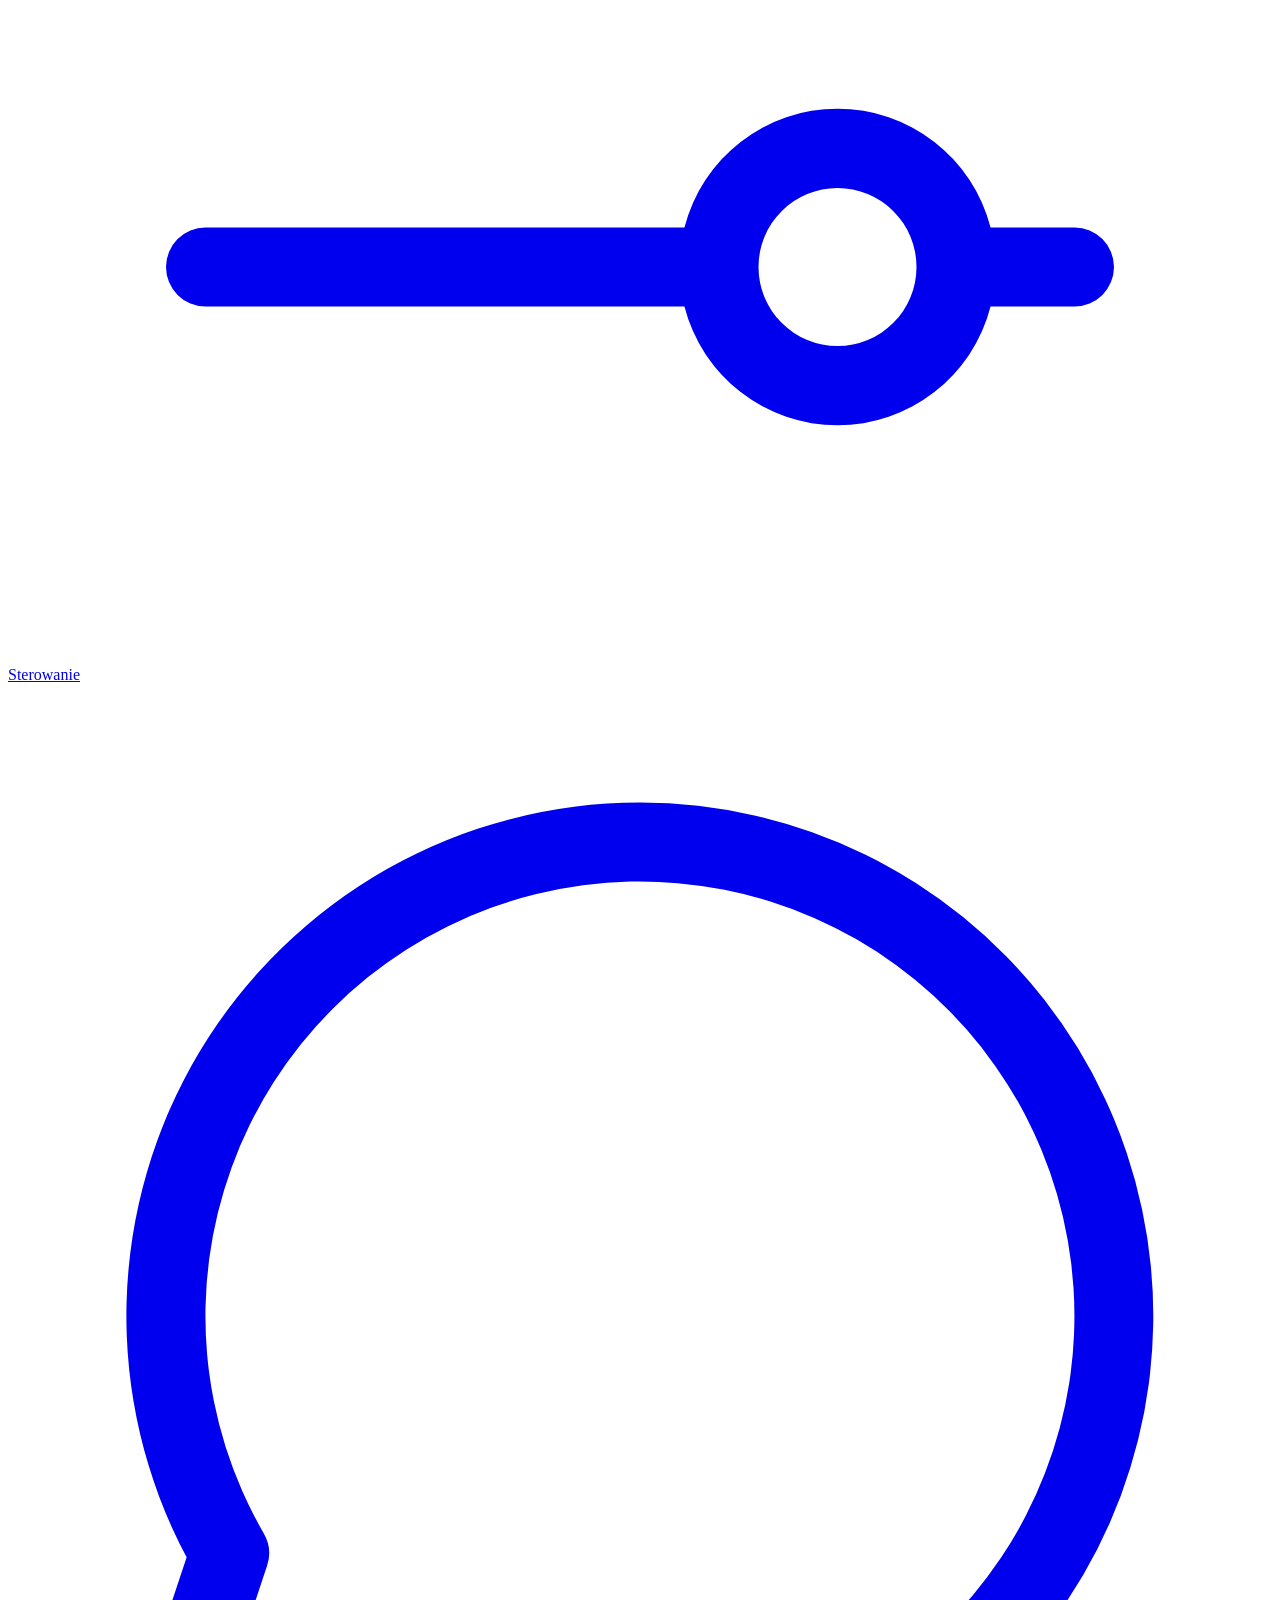
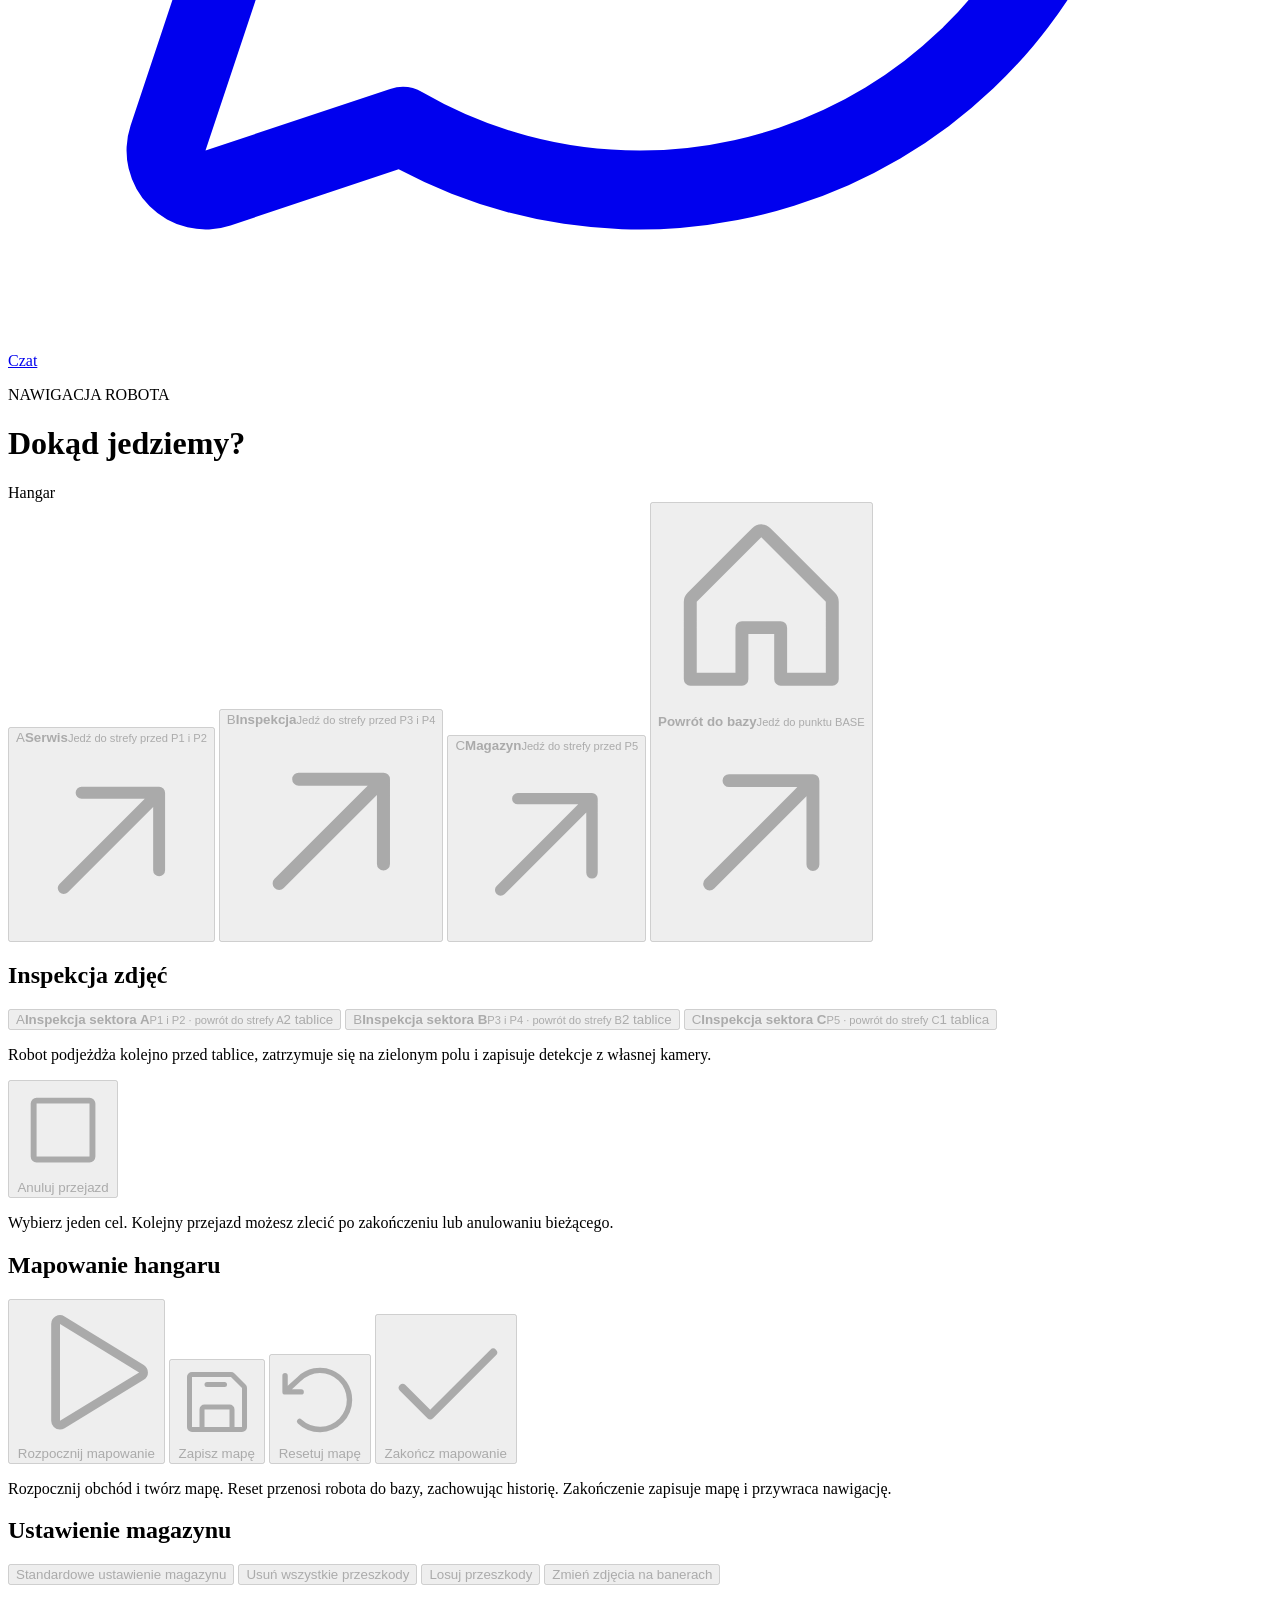
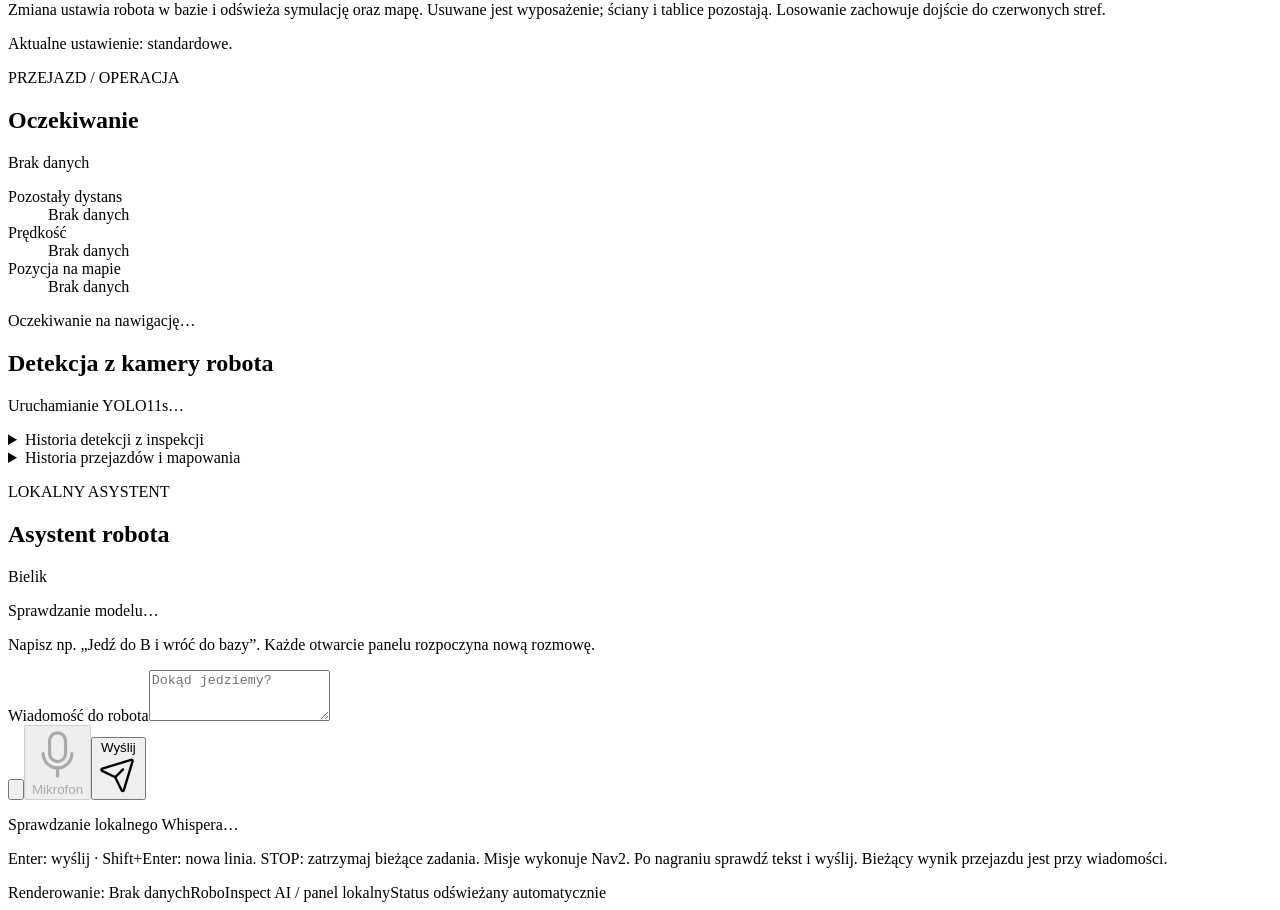
==== commit ef7a246c: "feat: add YOLO inspections and improve operator panels" ====
--- a/operator/web/control.html
+++ b/operator/web/control.html
@@ -1,5 +1,5 @@
 <!doctype html>
-<html lang="pl"><head><meta charset="utf-8"><meta name="viewport" content="width=device-width,initial-scale=1"><title>RoboInspect · Sterowanie</title><link rel="stylesheet" href="/style.css"><script defer src="/activity.js"></script><script defer src="/app.js"></script><script defer src="/voice.js"></script></head>
+<html lang="pl"><head><meta charset="utf-8"><meta name="viewport" content="width=device-width,initial-scale=1"><title>RoboInspect · Sterowanie</title><link rel="stylesheet" href="/style.css"><script defer src="/activity.js"></script><script defer src="/app.js"></script><script defer src="/voice.js"></script><script defer src="/vision.js"></script></head>
 <body data-page="control"><header><a class="brand" href="/"><svg class="icon" viewBox="0 0 256 256" fill="currentColor" aria-hidden="true" focusable="false"><path d="M200,48H136V16a8,8,0,0,0-16,0V48H56A32,32,0,0,0,24,80V192a32,32,0,0,0,32,32H200a32,32,0,0,0,32-32V80A32,32,0,0,0,200,48Zm16,144a16,16,0,0,1-16,16H56a16,16,0,0,1-16-16V80A16,16,0,0,1,56,64H200a16,16,0,0,1,16,16Zm-52-56H92a28,28,0,0,0,0,56h72a28,28,0,0,0,0-56Zm-24,16v24H116V152ZM80,164a12,12,0,0,1,12-12h8v24H92A12,12,0,0,1,80,164Zm84,12h-8V152h8a12,12,0,0,1,0,24ZM72,108a12,12,0,1,1,12,12A12,12,0,0,1,72,108Zm88,0a12,12,0,1,1,12,12A12,12,0,0,1,160,108Z"/></svg> <span>RoboInspect <em>AI</em></span></a><span class="tag">STEROWANIE</span><div class="connection"><i id="connection-dot"></i><span id="connection">Łączenie…</span></div><a class="link" href="/" target="_blank" rel="noopener">Otwórz kokpit <svg class="icon" viewBox="0 0 256 256" fill="currentColor" aria-hidden="true" focusable="false"><path d="M200,64V168a8,8,0,0,1-16,0V83.31L69.66,197.66a8,8,0,0,1-11.32-11.32L172.69,72H88a8,8,0,0,1,0-16H192A8,8,0,0,1,200,64Z"/></svg></a></header>
 <nav class="mobile-sections" aria-label="Przejdź do sekcji"><a href="#operator-workspace"><svg class="icon" viewBox="0 0 256 256" fill="currentColor" aria-hidden="true" focusable="false"><path d="M40,88H73a32,32,0,0,0,62,0h81a8,8,0,0,0,0-16H135a32,32,0,0,0-62,0H40a8,8,0,0,0,0,16Zm64-24A16,16,0,1,1,88,80,16,16,0,0,1,104,64ZM216,168H199a32,32,0,0,0-62,0H40a8,8,0,0,0,0,16h97a32,32,0,0,0,62,0h17a8,8,0,0,0,0-16Zm-48,24a16,16,0,1,1,16-16A16,16,0,0,1,168,192Z"/></svg> Sterowanie</a><a href="#assistant"><svg class="icon" viewBox="0 0 256 256" fill="currentColor" aria-hidden="true" focusable="false"><path d="M128,24A104,104,0,0,0,36.18,176.88L24.83,210.93a16,16,0,0,0,20.24,20.24l34.05-11.35A104,104,0,1,0,128,24Zm0,192a87.87,87.87,0,0,1-44.06-11.81,8,8,0,0,0-6.54-.67L40,216,52.47,178.6a8,8,0,0,0-.66-6.54A88,88,0,1,1,128,216Z"/></svg> Czat</a></nav><main class="control-main"><div class="operator-workspace" id="operator-workspace"><div class="heading"><div><p class="eyebrow">NAWIGACJA ROBOTA</p><h1>Dokąd jedziemy?</h1></div><span class="scenario" id="scenario">Hangar</span></div>
 <div class="control-layout"><section class="destinations" aria-label="Wybierz cel"><div class="goal-grid">
@@ -7,7 +7,11 @@
 <button class="goal-button sector-b" data-goal="B" disabled><span class="sector-letter">B</span><span><strong>Inspekcja</strong><small>Jedź do strefy przed P3 i P4</small></span><span class="arrow"><svg class="icon" viewBox="0 0 256 256" fill="currentColor" aria-hidden="true" focusable="false"><path d="M200,64V168a8,8,0,0,1-16,0V83.31L69.66,197.66a8,8,0,0,1-11.32-11.32L172.69,72H88a8,8,0,0,1,0-16H192A8,8,0,0,1,200,64Z"/></svg></span></button>
 <button class="goal-button sector-c" data-goal="C" disabled><span class="sector-letter">C</span><span><strong>Magazyn</strong><small>Jedź do strefy przed P5</small></span><span class="arrow"><svg class="icon" viewBox="0 0 256 256" fill="currentColor" aria-hidden="true" focusable="false"><path d="M200,64V168a8,8,0,0,1-16,0V83.31L69.66,197.66a8,8,0,0,1-11.32-11.32L172.69,72H88a8,8,0,0,1,0-16H192A8,8,0,0,1,200,64Z"/></svg></span></button>
 <button class="goal-button base" data-goal="BASE" disabled><span class="sector-letter"><svg class="icon" viewBox="0 0 256 256" fill="currentColor" aria-hidden="true" focusable="false"><path d="M219.31,108.68l-80-80a16,16,0,0,0-22.62,0l-80,80A15.87,15.87,0,0,0,32,120v96a8,8,0,0,0,8,8h64a8,8,0,0,0,8-8V160h32v56a8,8,0,0,0,8,8h64a8,8,0,0,0,8-8V120A15.87,15.87,0,0,0,219.31,108.68ZM208,208H160V152a8,8,0,0,0-8-8H104a8,8,0,0,0-8,8v56H48V120l80-80,80,80Z"/></svg></span><span><strong>Powrót do bazy</strong><small>Jedź do punktu BASE</small></span><span class="arrow"><svg class="icon" viewBox="0 0 256 256" fill="currentColor" aria-hidden="true" focusable="false"><path d="M200,64V168a8,8,0,0,1-16,0V83.31L69.66,197.66a8,8,0,0,1-11.32-11.32L172.69,72H88a8,8,0,0,1,0-16H192A8,8,0,0,1,200,64Z"/></svg></span></button>
-</div><button id="cancel" class="cancel" disabled><svg class="icon" viewBox="0 0 256 256" fill="currentColor" aria-hidden="true" focusable="false"><path d="M200,40H56A16,16,0,0,0,40,56V200a16,16,0,0,0,16,16H200a16,16,0,0,0,16-16V56A16,16,0,0,0,200,40Zm0,160H56V56H200V200Z"/></svg> Anuluj przejazd</button><p class="help">Wybierz jeden cel. Kolejny przejazd możesz zlecić po zakończeniu lub anulowaniu bieżącego.</p><section class="mapping-controls" aria-label="Mapowanie SLAM"><h2>Mapowanie hangaru</h2>
+</div><section class="inspection-controls" aria-labelledby="inspect-title"><h2 id="inspect-title">Inspekcja zdjęć</h2><div class="inspection-grid">
+<button type="button" class="inspection-button" data-inspect="A" disabled><span class="inspection-sector">A</span><span class="inspection-copy"><strong>Inspekcja sektora A</strong><small>P1 i P2 · powrót do strefy A</small></span><span class="inspection-pill">2 tablice</span></button>
+<button type="button" class="inspection-button" data-inspect="B" disabled><span class="inspection-sector">B</span><span class="inspection-copy"><strong>Inspekcja sektora B</strong><small>P3 i P4 · powrót do strefy B</small></span><span class="inspection-pill">2 tablice</span></button>
+<button type="button" class="inspection-button" data-inspect="C" disabled><span class="inspection-sector">C</span><span class="inspection-copy"><strong>Inspekcja sektora C</strong><small>P5 · powrót do strefy C</small></span><span class="inspection-pill">1 tablica</span></button>
+</div><p class="help">Robot podjeżdża kolejno przed tablice, zatrzymuje się na zielonym polu i zapisuje detekcje z własnej kamery.</p></section><button id="cancel" class="cancel" disabled><svg class="icon" viewBox="0 0 256 256" fill="currentColor" aria-hidden="true" focusable="false"><path d="M200,40H56A16,16,0,0,0,40,56V200a16,16,0,0,0,16,16H200a16,16,0,0,0,16-16V56A16,16,0,0,0,200,40Zm0,160H56V56H200V200Z"/></svg> Anuluj przejazd</button><p class="help">Wybierz jeden cel. Kolejny przejazd możesz zlecić po zakończeniu lub anulowaniu bieżącego.</p><section class="mapping-controls" aria-label="Mapowanie SLAM"><h2>Mapowanie hangaru</h2>
 <div class="mapping-grid">
 <button data-mapping="start" disabled><svg class="icon" viewBox="0 0 256 256" fill="currentColor" aria-hidden="true" focusable="false"><path d="M232.4,114.49,88.32,26.35a16,16,0,0,0-16.2-.3A15.86,15.86,0,0,0,64,39.87V216.13A15.94,15.94,0,0,0,80,232a16.07,16.07,0,0,0,8.36-2.35L232.4,141.51a15.81,15.81,0,0,0,0-27ZM80,215.94V40l143.83,88Z"/></svg> Rozpocznij mapowanie</button>
 <button data-mapping="save" disabled><svg class="icon" viewBox="0 0 256 256" fill="currentColor" aria-hidden="true" focusable="false"><path d="M219.31,72,184,36.69A15.86,15.86,0,0,0,172.69,32H48A16,16,0,0,0,32,48V208a16,16,0,0,0,16,16H208a16,16,0,0,0,16-16V83.31A15.86,15.86,0,0,0,219.31,72ZM168,208H88V152h80Zm40,0H184V152a16,16,0,0,0-16-16H88a16,16,0,0,0-16,16v56H48V48H172.69L208,83.31ZM160,72a8,8,0,0,1-8,8H96a8,8,0,0,1,0-16h56A8,8,0,0,1,160,72Z"/></svg> Zapisz mapę</button>
@@ -20,27 +24,24 @@
 <button type="button" data-warehouse="standard" disabled>Standardowe ustawienie magazynu</button>
 <button type="button" data-warehouse="clear" disabled>Usuń wszystkie przeszkody</button>
 <button type="button" data-warehouse="random" disabled>Losuj przeszkody</button>
+<button type="button" data-warehouse="pictures" disabled>Zmień zdjęcia na banerach</button>
 </div><p class="help">Zmiana ustawia robota w bazie i odświeża symulację oraz mapę. Usuwane jest wyposażenie; ściany i tablice pozostają. Losowanie zachowuje dojście do czerwonych stref.</p>
 <p id="warehouse-progress" role="status">Aktualne ustawienie: standardowe.</p></section><div id="error" class="error" role="alert" hidden></div></section>
 <aside class="mission-card"><p class="eyebrow">PRZEJAZD / OPERACJA</p><h2 id="mission-state">Oczekiwanie</h2><div class="mission-destination" id="goal">Brak danych</div><dl><div><dt>Pozostały dystans</dt><dd id="distance">Brak danych</dd></div><div><dt>Prędkość</dt><dd id="speed">Brak danych</dd></div><div><dt>Pozycja na mapie</dt><dd id="position">Brak danych</dd></div></dl><p id="message" role="status">Oczekiwanie na nawigację…</p><section class="history" id="map-section" hidden><h2>Mapa hali i pozycja robota</h2>
 <p id="map-status" role="status"></p><div class="map-view"><img id="slam-map" alt="Mapa zajętości hangaru"><span id="robot-marker" class="robot-marker" role="img" aria-label="Pozycja robota" hidden></span></div>
-<p class="help">Turkusowa kropka: robot · czerwone: strefy docelowe · czarne: przeszkody · jasne: wolne · szare: nieznane.</p></section></aside></div>
+<p class="help">Turkusowa kropka: robot · czerwone: strefy docelowe · zielone: pola obserwacji P · czarne: przeszkody · jasne: wolne · szare: nieznane.</p></section></aside></div>
 
-<section class="history planner"><h2>Zaplanuj misję</h2>
-<p class="help">Kroki wykonywane kolejno. Błąd lub anulowanie pomija pozostałe cele.</p>
-<label>Nazwa misji <input id="plan-name" value="Obchód hali" maxlength="120"></label>
-<label>Kolejność celów <input id="plan-targets" value="A, BASE" aria-describedby="plan-help"></label>
-<p class="help" id="plan-help">Oddziel przecinkami: A, B, C, BASE, P1 do P5. Maksymalnie 20 kroków.</p>
-<button class="cancel" id="run-plan" disabled>Uruchom misję</button>
-<p id="plan-progress" role="status"></p></section>
-<section class="history"><h2>Historia przejazdów i mapowania</h2><ol id="missions"><li>Ładowanie historii…</li></ol></section>
-<section class="history"><h2>Historia zdarzeń</h2><ol id="events"><li>Brak zdarzeń ostatniej misji.</li></ol></section>
+<section class="history vision-section" aria-labelledby="vision-title"><h2 id="vision-title">Detekcja z kamery robota</h2>
+<p id="vision-status" class="help" role="status">Uruchamianie YOLO11s…</p>
+<details id="detection-history"><summary>Historia detekcji z inspekcji</summary><div class="history-scroll detection-scroll" tabindex="0" aria-label="Przewijana historia detekcji"><label for="inspection-select">Wybierz obserwację</label><select id="inspection-select"><option value="">Brak zapisanych inspekcji</option></select>
+<div id="inspection-result" hidden><p id="inspection-meta"></p><img id="inspection-image" class="detection-image" alt="Zapisana klatka inspekcji z ramkami"><ol id="inspection-objects"></ol><p class="help">Numer obiektu dotyczy jednej klatki. Procent oznacza pewność YOLO. Brak wykryć nie dowodzi braku obiektu.</p></div></div></details></section>
+<section class="history travel-section" aria-label="Historia przejazdów"><details id="travel-history" class="history-disclosure"><summary>Historia przejazdów i mapowania</summary><div class="history-scroll" tabindex="0" aria-label="Przewijana historia przejazdów"><ol id="missions"><li>Ładowanie historii…</li></ol><details class="events-details"><summary>Zdarzenia bieżącej misji</summary><ol id="events"><li>Brak zdarzeń ostatniej misji.</li></ol></details></div></details></section>
 </div><aside class="chat-panel" id="assistant" aria-label="Czat z Bielikiem">
 <div class="chat-heading"><div><p class="eyebrow">LOKALNY ASYSTENT</p><h2>Asystent robota</h2></div><span class="chat-badge">Bielik</span></div>
 <p id="chat-runtime" class="help" role="status">Sprawdzanie modelu…</p>
-<p class="help">Napisz np. „Jedź do B i wróć do bazy”. Rozmowa jest zapisywana na tym komputerze.</p>
+<p class="help">Napisz np. „Jedź do B i wróć do bazy”. Każde otwarcie panelu rozpoczyna nową rozmowę.</p>
 
-<button id="chat-older" type="button">Wczytaj wcześniejsze wiadomości</button>
+<button id="chat-older" type="button" hidden>Wczytaj wcześniejsze wiadomości</button>
 <div id="chat-messages" class="chat-messages" role="log" aria-label="Historia rozmowy" aria-live="polite"></div>
 <p id="chat-error" role="alert"></p>
 <form id="chat-form"><label for="chat-input">Wiadomość do robota</label><textarea id="chat-input" maxlength="2000" rows="3" placeholder="Dokąd jedziemy?" required></textarea><div class="chat-actions"><button id="chat-new" type="button" class="icon-button" aria-label="Nowa rozmowa" title="Nowa rozmowa"><svg class="icon" viewBox="0 0 256 256" fill="currentColor" aria-hidden="true" focusable="false"><path d="M224,128a8,8,0,0,1-8,8H136v80a8,8,0,0,1-16,0V136H40a8,8,0,0,1,0-16h80V40a8,8,0,0,1,16,0v80h80A8,8,0,0,1,224,128Z"/></svg></button><button id="voice-record" type="button" class="icon-button" aria-label="Mikrofon" title="Nagraj wiadomość" disabled><svg class="icon" viewBox="0 0 256 256" fill="currentColor" aria-hidden="true" focusable="false"><path d="M128,176a48.05,48.05,0,0,0,48-48V64a48,48,0,0,0-96,0v64A48.05,48.05,0,0,0,128,176ZM96,64a32,32,0,0,1,64,0v64a32,32,0,0,1-64,0Zm40,143.6V240a8,8,0,0,1-16,0V207.6A80.11,80.11,0,0,1,48,128a8,8,0,0,1,16,0,64,64,0,0,0,128,0,8,8,0,0,1,16,0A80.11,80.11,0,0,1,136,207.6Z"/></svg><span id="voice-label" class="sr-only">Mikrofon</span></button><button id="chat-send" type="submit">Wyślij <svg class="icon" viewBox="0 0 256 256" fill="currentColor" aria-hidden="true" focusable="false"><path d="M227.32,28.68a16,16,0,0,0-15.66-4.08l-.15,0L19.57,82.84a16,16,0,0,0-2.49,29.8L102,154l41.3,84.87A15.86,15.86,0,0,0,157.74,248q.69,0,1.38-.06a15.88,15.88,0,0,0,14-11.51l58.2-191.94c0-.05,0-.1,0-.15A16,16,0,0,0,227.32,28.68ZM157.83,231.85l-.05.14,0-.07-40.06-82.3,48-48a8,8,0,0,0-11.31-11.31l-48,48L24.08,98.25l-.07,0,.14,0L216,40Z"/></svg></button></div><div class="chat-secondary-actions"><button id="voice-cancel" type="button" hidden>Anuluj nagranie</button><button id="chat-stop" type="button" hidden><svg class="icon" viewBox="0 0 256 256" fill="currentColor" aria-hidden="true" focusable="false"><path d="M200,40H56A16,16,0,0,0,40,56V200a16,16,0,0,0,16,16H200a16,16,0,0,0,16-16V56A16,16,0,0,0,200,40Zm0,160H56V56H200V200Z"/></svg> Zatrzymaj odpowiedź</button></div><div id="chat-activity" class="chat-activity" role="status" aria-live="polite" hidden><span class="activity-spinner" aria-hidden="true"></span><span id="chat-activity-label"></span></div><p id="voice-status" class="help" role="status" aria-live="polite">Sprawdzanie lokalnego Whispera…</p></form>
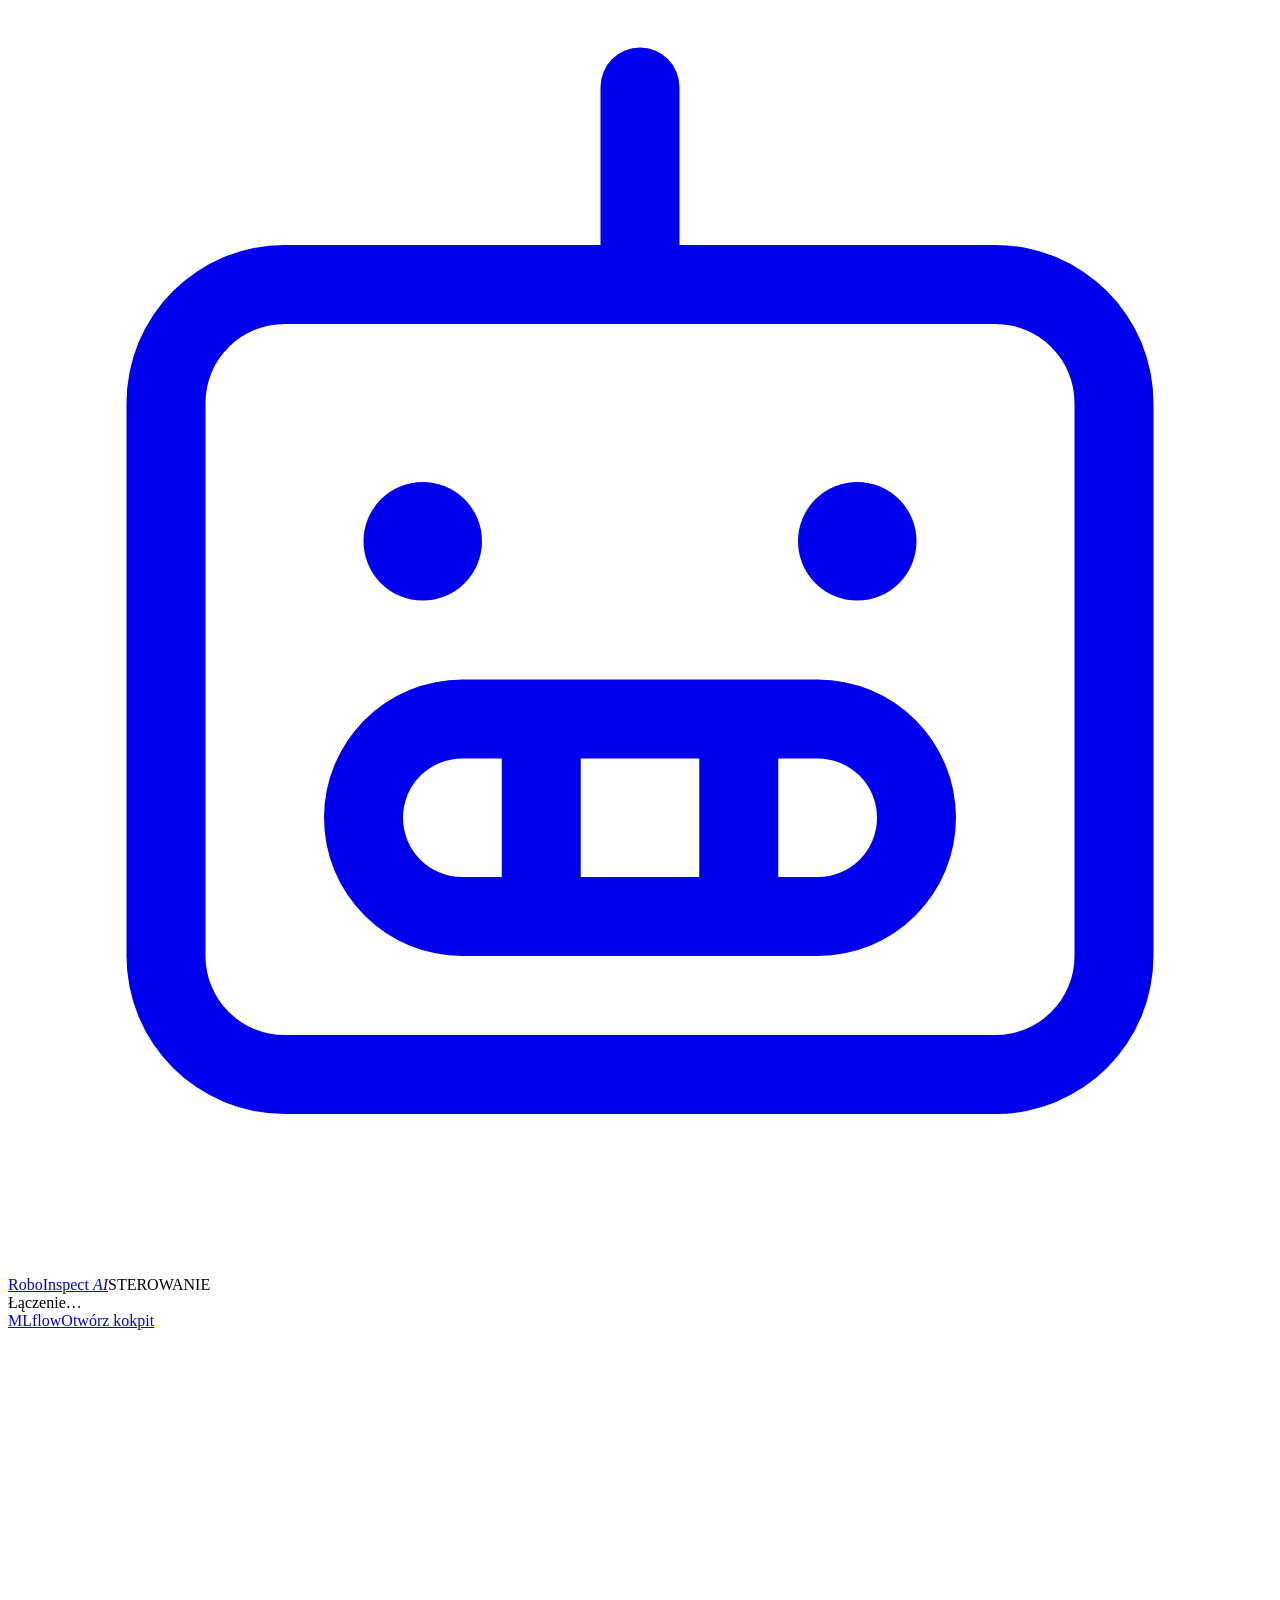
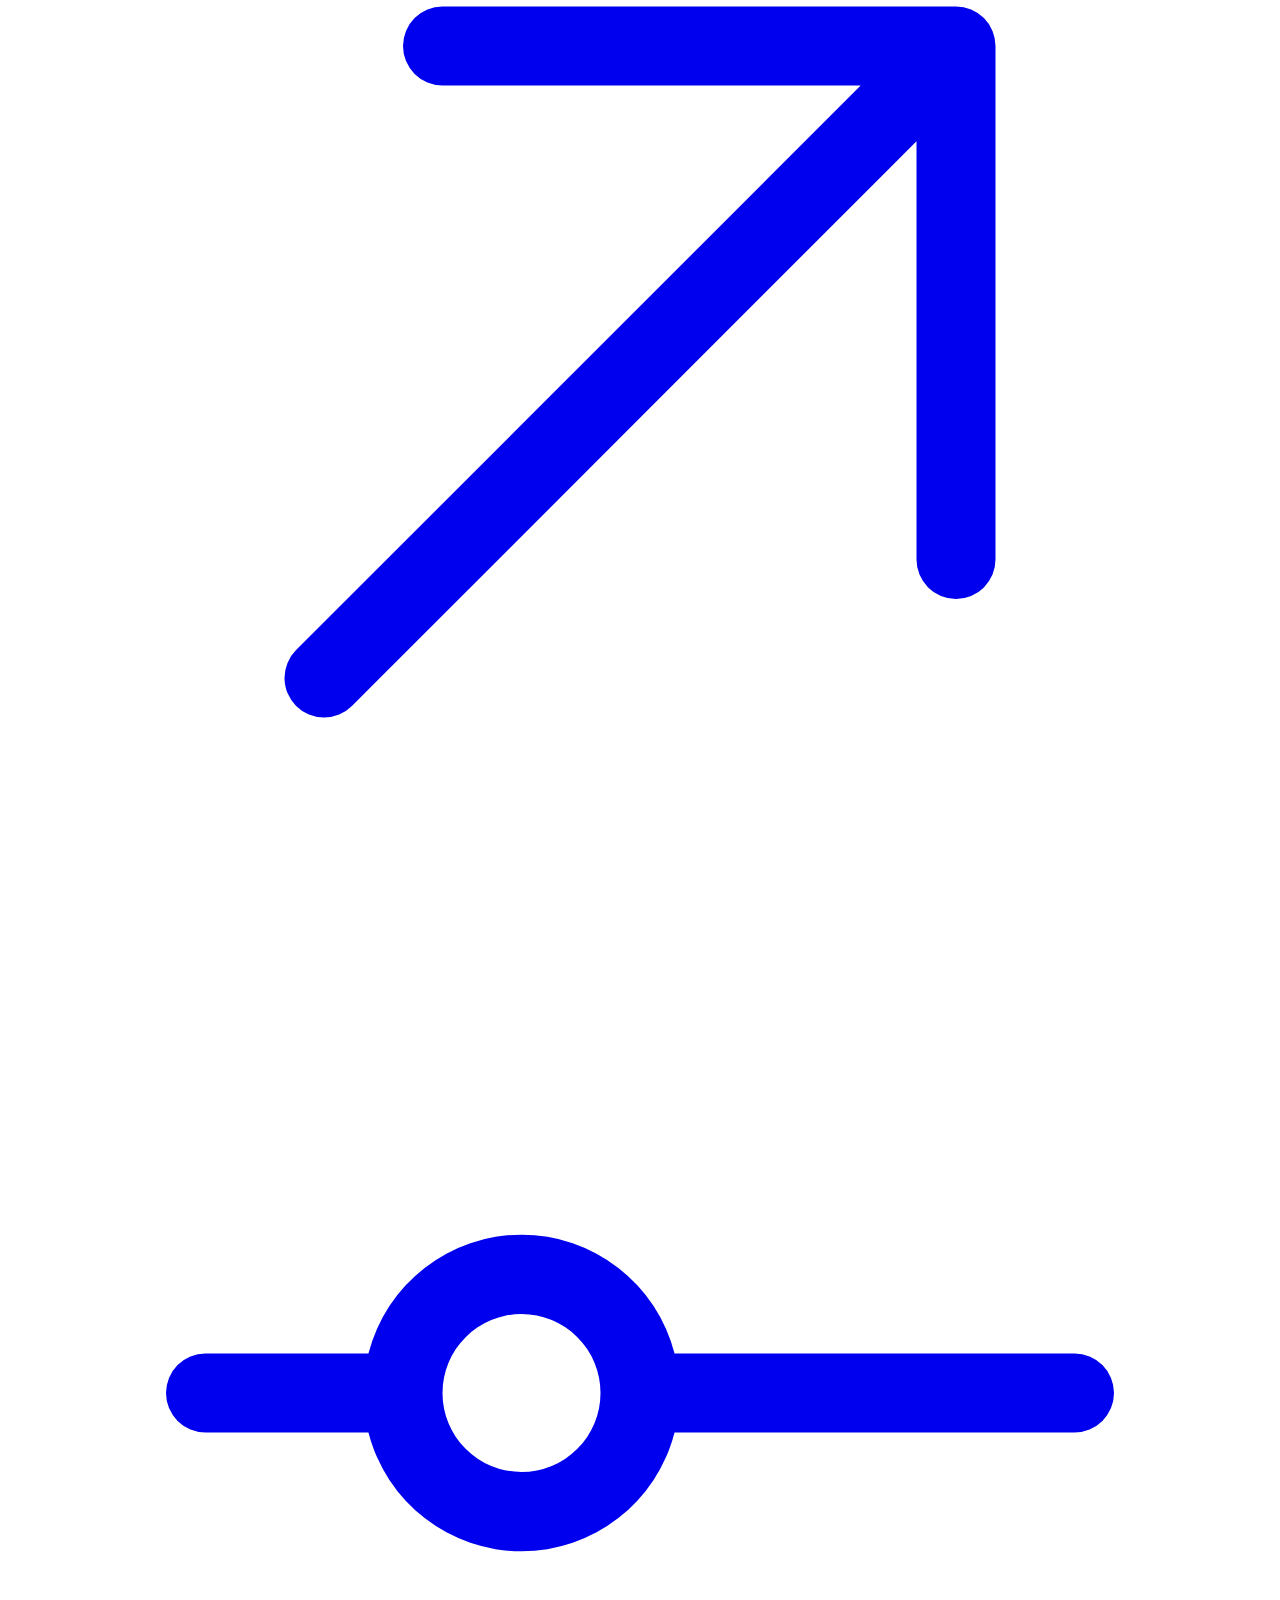
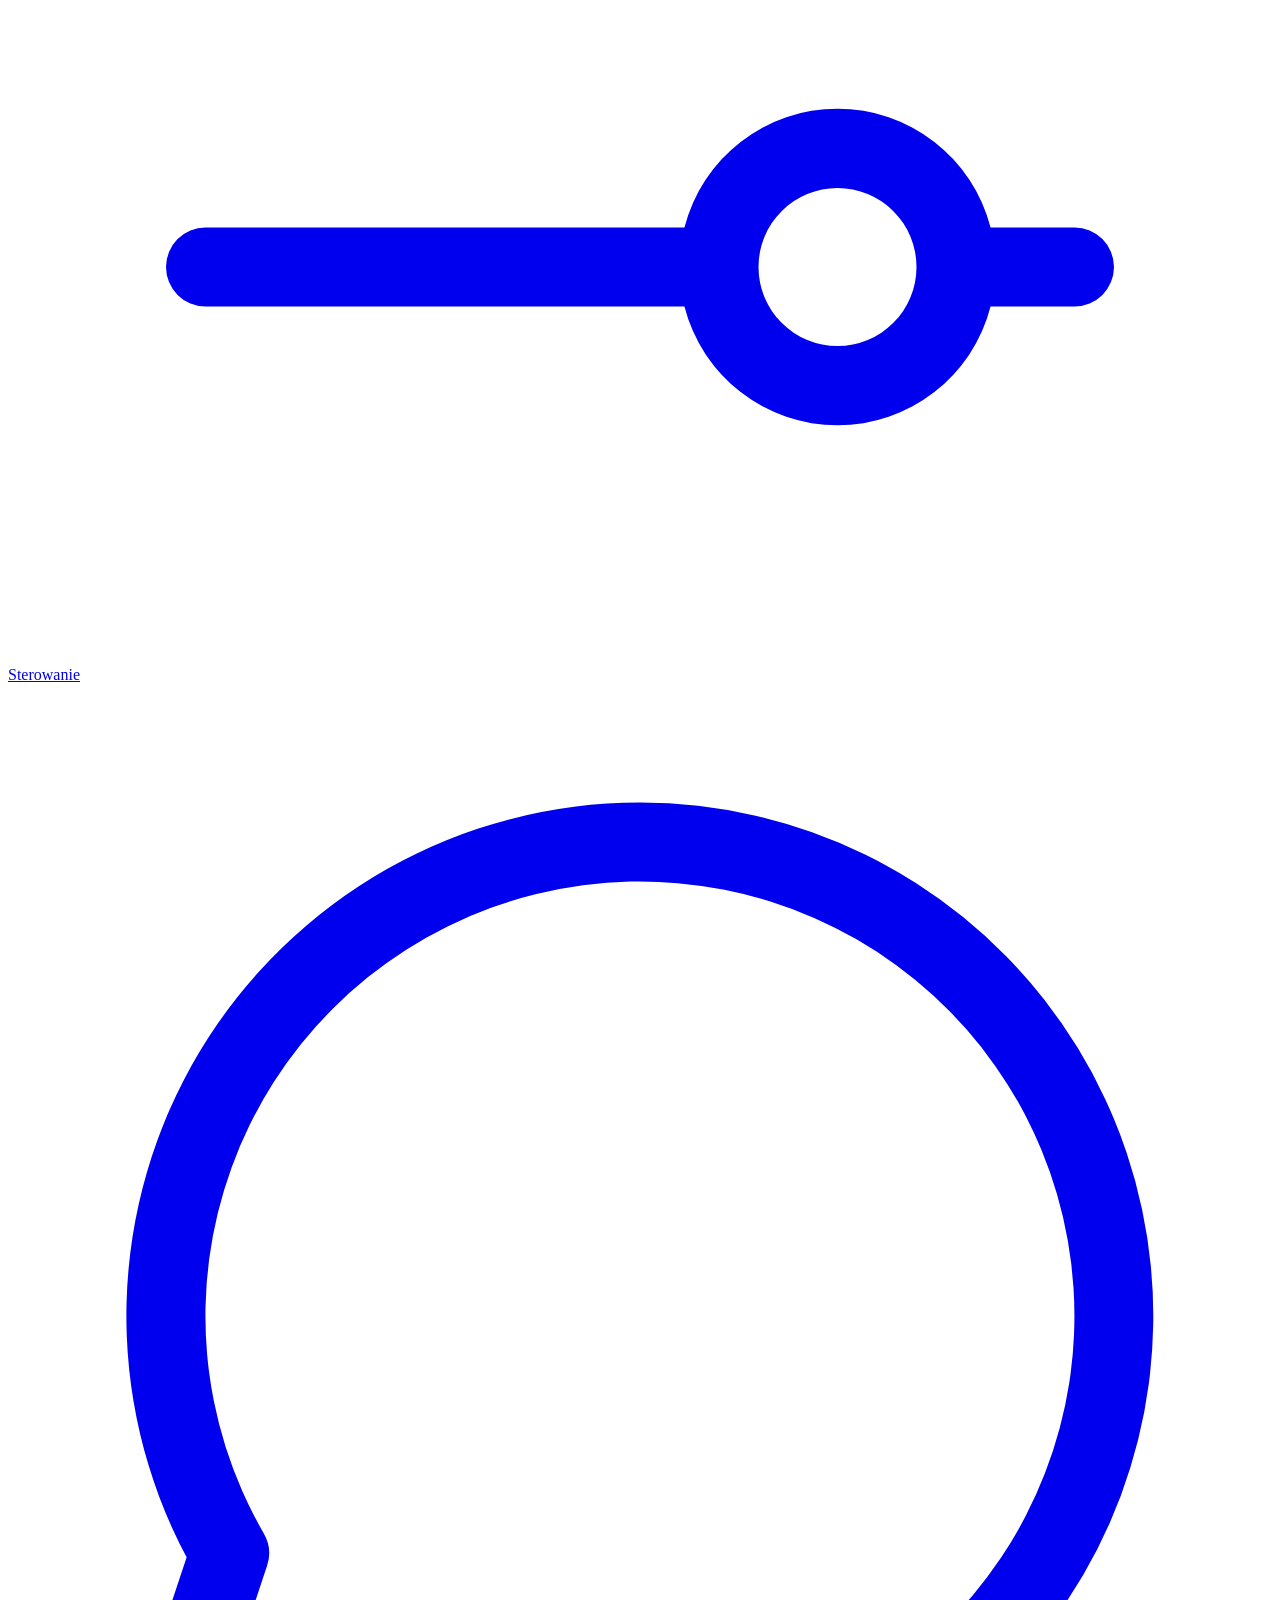
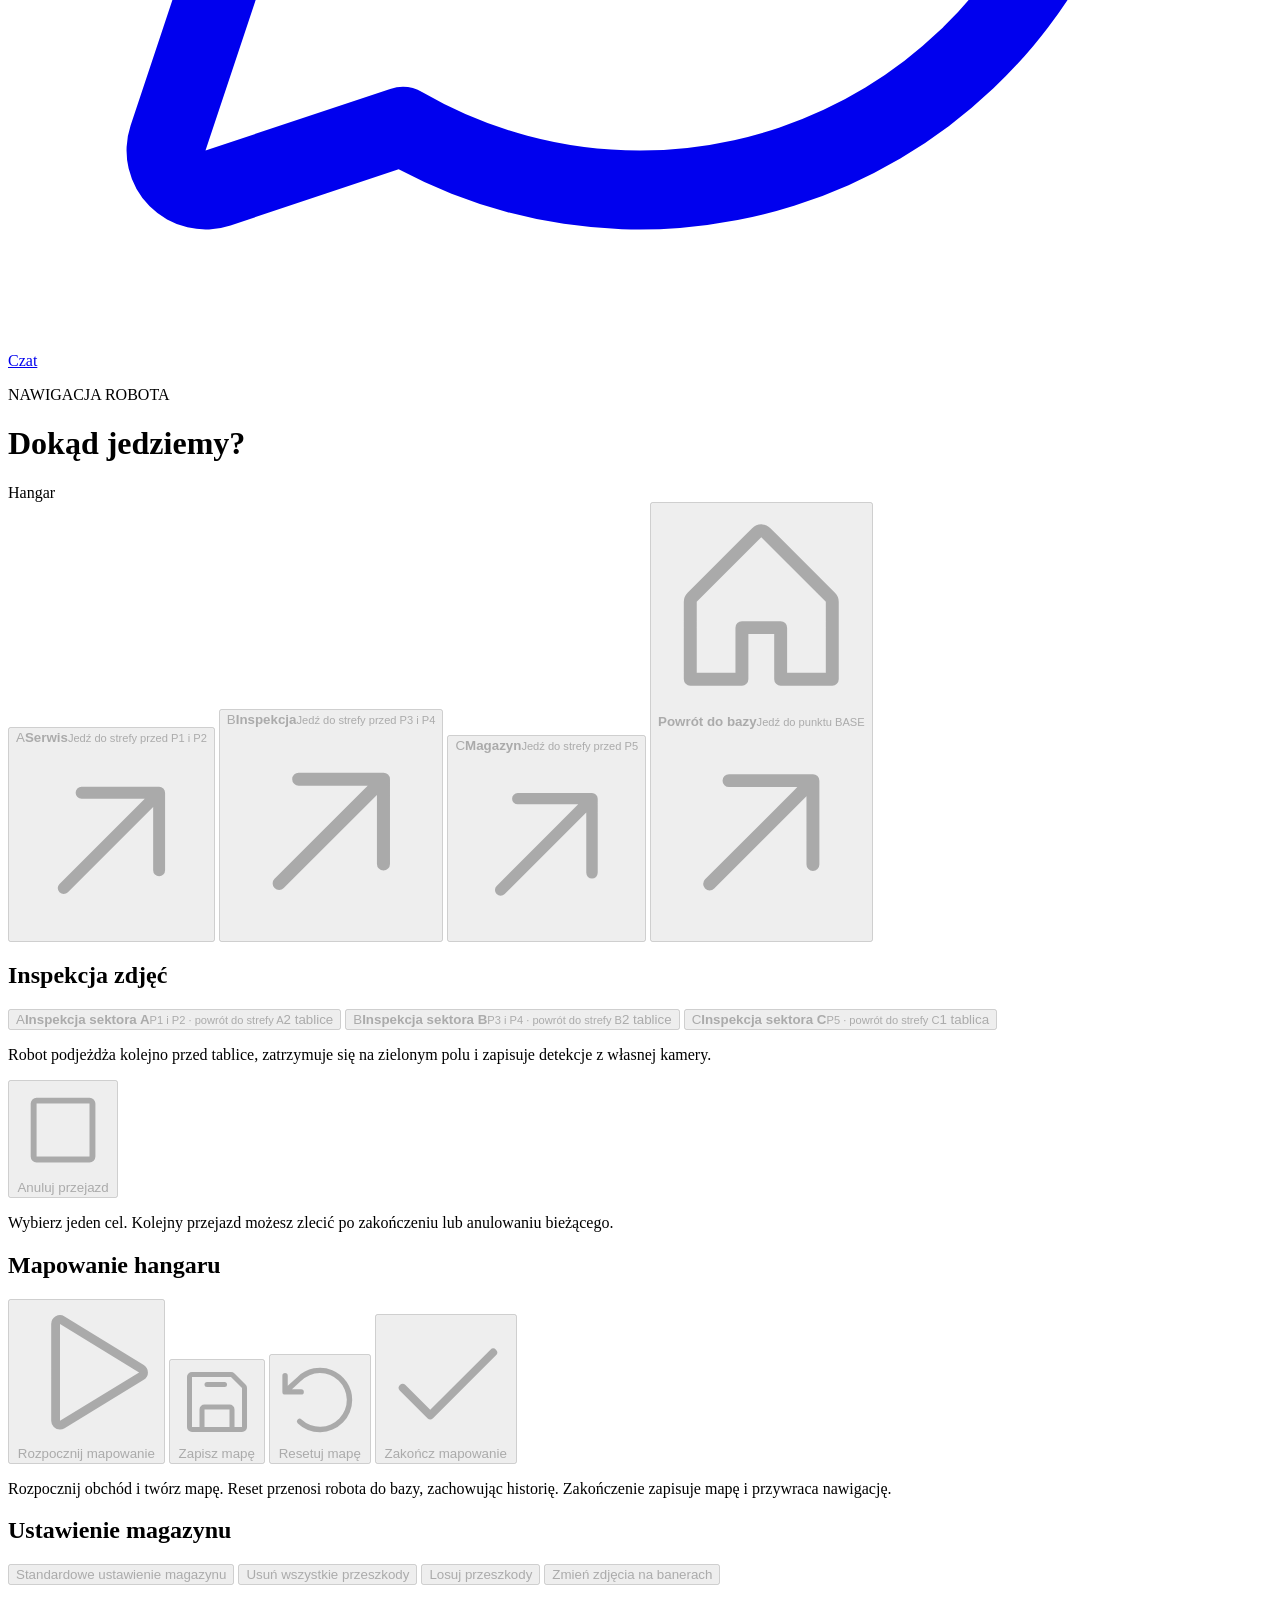
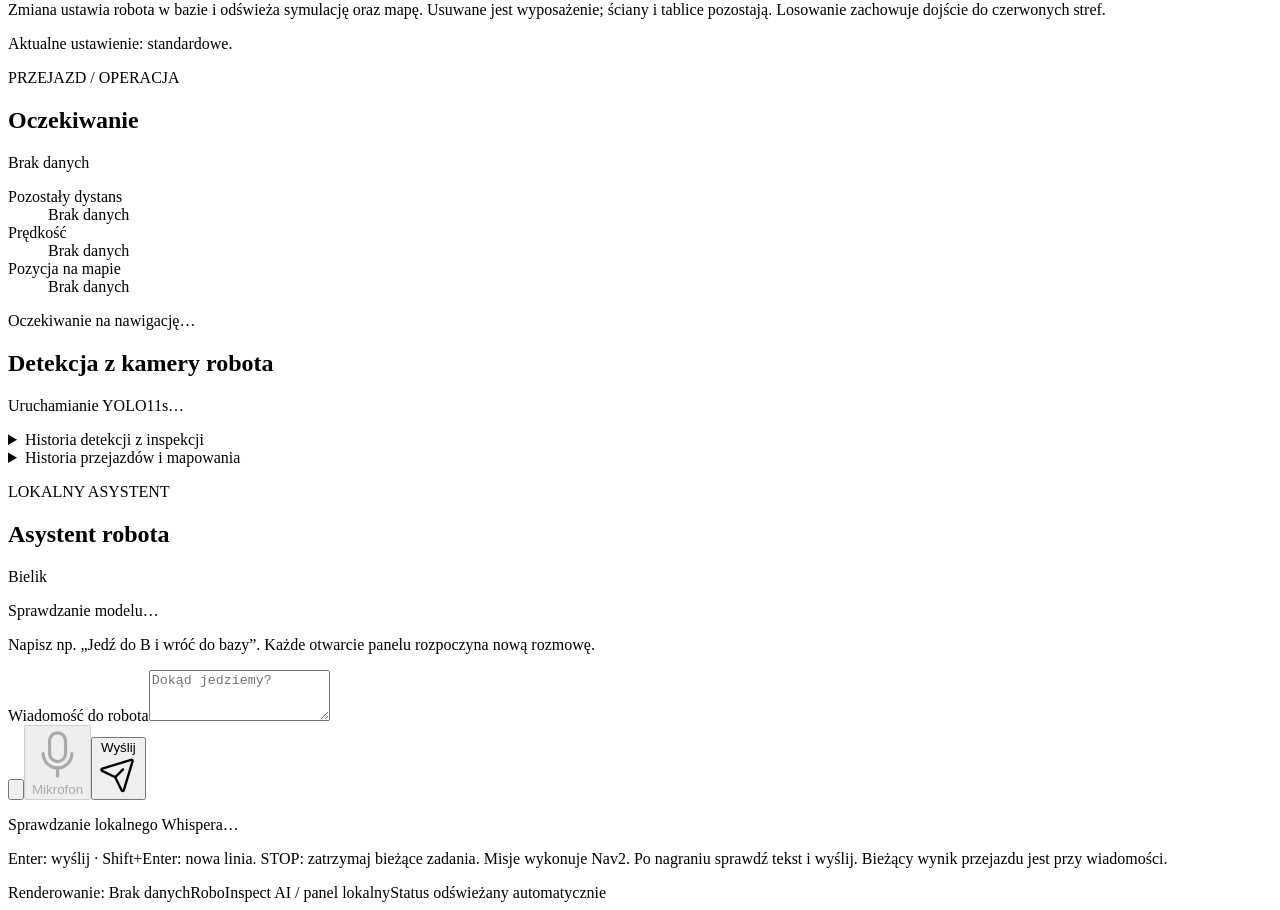
==== commit a4511851: "feat: add local RAG with cited sources and MLflow evaluation" ====
--- a/operator/web/control.html
+++ b/operator/web/control.html
@@ -1,6 +1,6 @@
 <!doctype html>
 <html lang="pl"><head><meta charset="utf-8"><meta name="viewport" content="width=device-width,initial-scale=1"><title>RoboInspect · Sterowanie</title><link rel="stylesheet" href="/style.css"><script defer src="/activity.js"></script><script defer src="/app.js"></script><script defer src="/voice.js"></script><script defer src="/vision.js"></script></head>
-<body data-page="control"><header><a class="brand" href="/"><svg class="icon" viewBox="0 0 256 256" fill="currentColor" aria-hidden="true" focusable="false"><path d="M200,48H136V16a8,8,0,0,0-16,0V48H56A32,32,0,0,0,24,80V192a32,32,0,0,0,32,32H200a32,32,0,0,0,32-32V80A32,32,0,0,0,200,48Zm16,144a16,16,0,0,1-16,16H56a16,16,0,0,1-16-16V80A16,16,0,0,1,56,64H200a16,16,0,0,1,16,16Zm-52-56H92a28,28,0,0,0,0,56h72a28,28,0,0,0,0-56Zm-24,16v24H116V152ZM80,164a12,12,0,0,1,12-12h8v24H92A12,12,0,0,1,80,164Zm84,12h-8V152h8a12,12,0,0,1,0,24ZM72,108a12,12,0,1,1,12,12A12,12,0,0,1,72,108Zm88,0a12,12,0,1,1,12,12A12,12,0,0,1,160,108Z"/></svg> <span>RoboInspect <em>AI</em></span></a><span class="tag">STEROWANIE</span><div class="connection"><i id="connection-dot"></i><span id="connection">Łączenie…</span></div><a class="link" href="/" target="_blank" rel="noopener">Otwórz kokpit <svg class="icon" viewBox="0 0 256 256" fill="currentColor" aria-hidden="true" focusable="false"><path d="M200,64V168a8,8,0,0,1-16,0V83.31L69.66,197.66a8,8,0,0,1-11.32-11.32L172.69,72H88a8,8,0,0,1,0-16H192A8,8,0,0,1,200,64Z"/></svg></a></header>
+<body data-page="control"><header><a class="brand" href="/"><svg class="icon" viewBox="0 0 256 256" fill="currentColor" aria-hidden="true" focusable="false"><path d="M200,48H136V16a8,8,0,0,0-16,0V48H56A32,32,0,0,0,24,80V192a32,32,0,0,0,32,32H200a32,32,0,0,0,32-32V80A32,32,0,0,0,200,48Zm16,144a16,16,0,0,1-16,16H56a16,16,0,0,1-16-16V80A16,16,0,0,1,56,64H200a16,16,0,0,1,16,16Zm-52-56H92a28,28,0,0,0,0,56h72a28,28,0,0,0,0-56Zm-24,16v24H116V152ZM80,164a12,12,0,0,1,12-12h8v24H92A12,12,0,0,1,80,164Zm84,12h-8V152h8a12,12,0,0,1,0,24ZM72,108a12,12,0,1,1,12,12A12,12,0,0,1,72,108Zm88,0a12,12,0,1,1,12,12A12,12,0,0,1,160,108Z"/></svg> <span>RoboInspect <em>AI</em></span></a><span class="tag">STEROWANIE</span><div class="connection"><i id="connection-dot"></i><span id="connection">Łączenie…</span></div><nav class="header-actions" aria-label="Narzędzia operatora"><a class="link" href="http://127.0.0.1:5001/" target="_blank" rel="noopener noreferrer" aria-label="MLflow: otwórz eksperymenty w nowej karcie">MLflow</a><a class="link" href="/" target="_blank" rel="noopener">Otwórz kokpit <svg class="icon" viewBox="0 0 256 256" fill="currentColor" aria-hidden="true" focusable="false"><path d="M200,64V168a8,8,0,0,1-16,0V83.31L69.66,197.66a8,8,0,0,1-11.32-11.32L172.69,72H88a8,8,0,0,1,0-16H192A8,8,0,0,1,200,64Z"/></svg></a></nav></header>
 <nav class="mobile-sections" aria-label="Przejdź do sekcji"><a href="#operator-workspace"><svg class="icon" viewBox="0 0 256 256" fill="currentColor" aria-hidden="true" focusable="false"><path d="M40,88H73a32,32,0,0,0,62,0h81a8,8,0,0,0,0-16H135a32,32,0,0,0-62,0H40a8,8,0,0,0,0,16Zm64-24A16,16,0,1,1,88,80,16,16,0,0,1,104,64ZM216,168H199a32,32,0,0,0-62,0H40a8,8,0,0,0,0,16h97a32,32,0,0,0,62,0h17a8,8,0,0,0,0-16Zm-48,24a16,16,0,1,1,16-16A16,16,0,0,1,168,192Z"/></svg> Sterowanie</a><a href="#assistant"><svg class="icon" viewBox="0 0 256 256" fill="currentColor" aria-hidden="true" focusable="false"><path d="M128,24A104,104,0,0,0,36.18,176.88L24.83,210.93a16,16,0,0,0,20.24,20.24l34.05-11.35A104,104,0,1,0,128,24Zm0,192a87.87,87.87,0,0,1-44.06-11.81,8,8,0,0,0-6.54-.67L40,216,52.47,178.6a8,8,0,0,0-.66-6.54A88,88,0,1,1,128,216Z"/></svg> Czat</a></nav><main class="control-main"><div class="operator-workspace" id="operator-workspace"><div class="heading"><div><p class="eyebrow">NAWIGACJA ROBOTA</p><h1>Dokąd jedziemy?</h1></div><span class="scenario" id="scenario">Hangar</span></div>
 <div class="control-layout"><section class="destinations" aria-label="Wybierz cel"><div class="goal-grid">
 <button class="goal-button sector-a" data-goal="A" disabled><span class="sector-letter">A</span><span><strong>Serwis</strong><small>Jedź do strefy przed P1 i P2</small></span><span class="arrow"><svg class="icon" viewBox="0 0 256 256" fill="currentColor" aria-hidden="true" focusable="false"><path d="M200,64V168a8,8,0,0,1-16,0V83.31L69.66,197.66a8,8,0,0,1-11.32-11.32L172.69,72H88a8,8,0,0,1,0-16H192A8,8,0,0,1,200,64Z"/></svg></span></button>
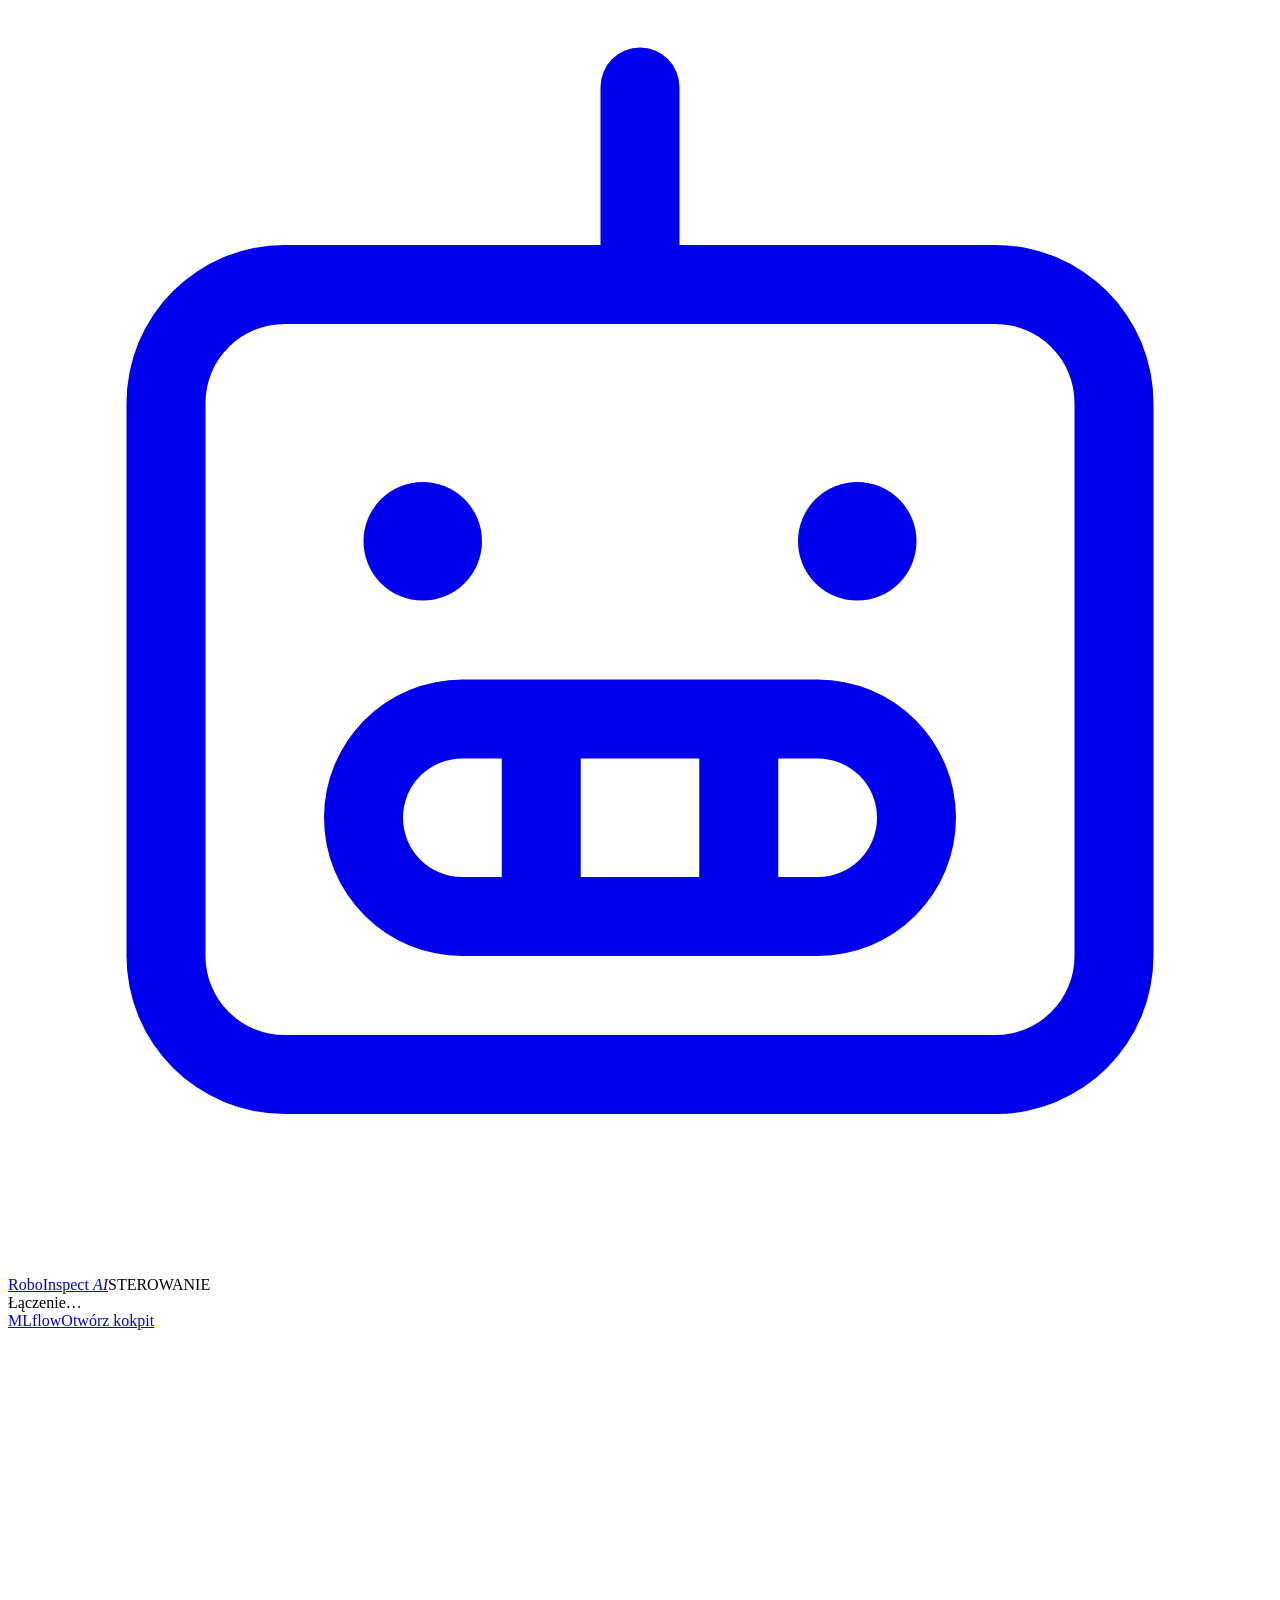
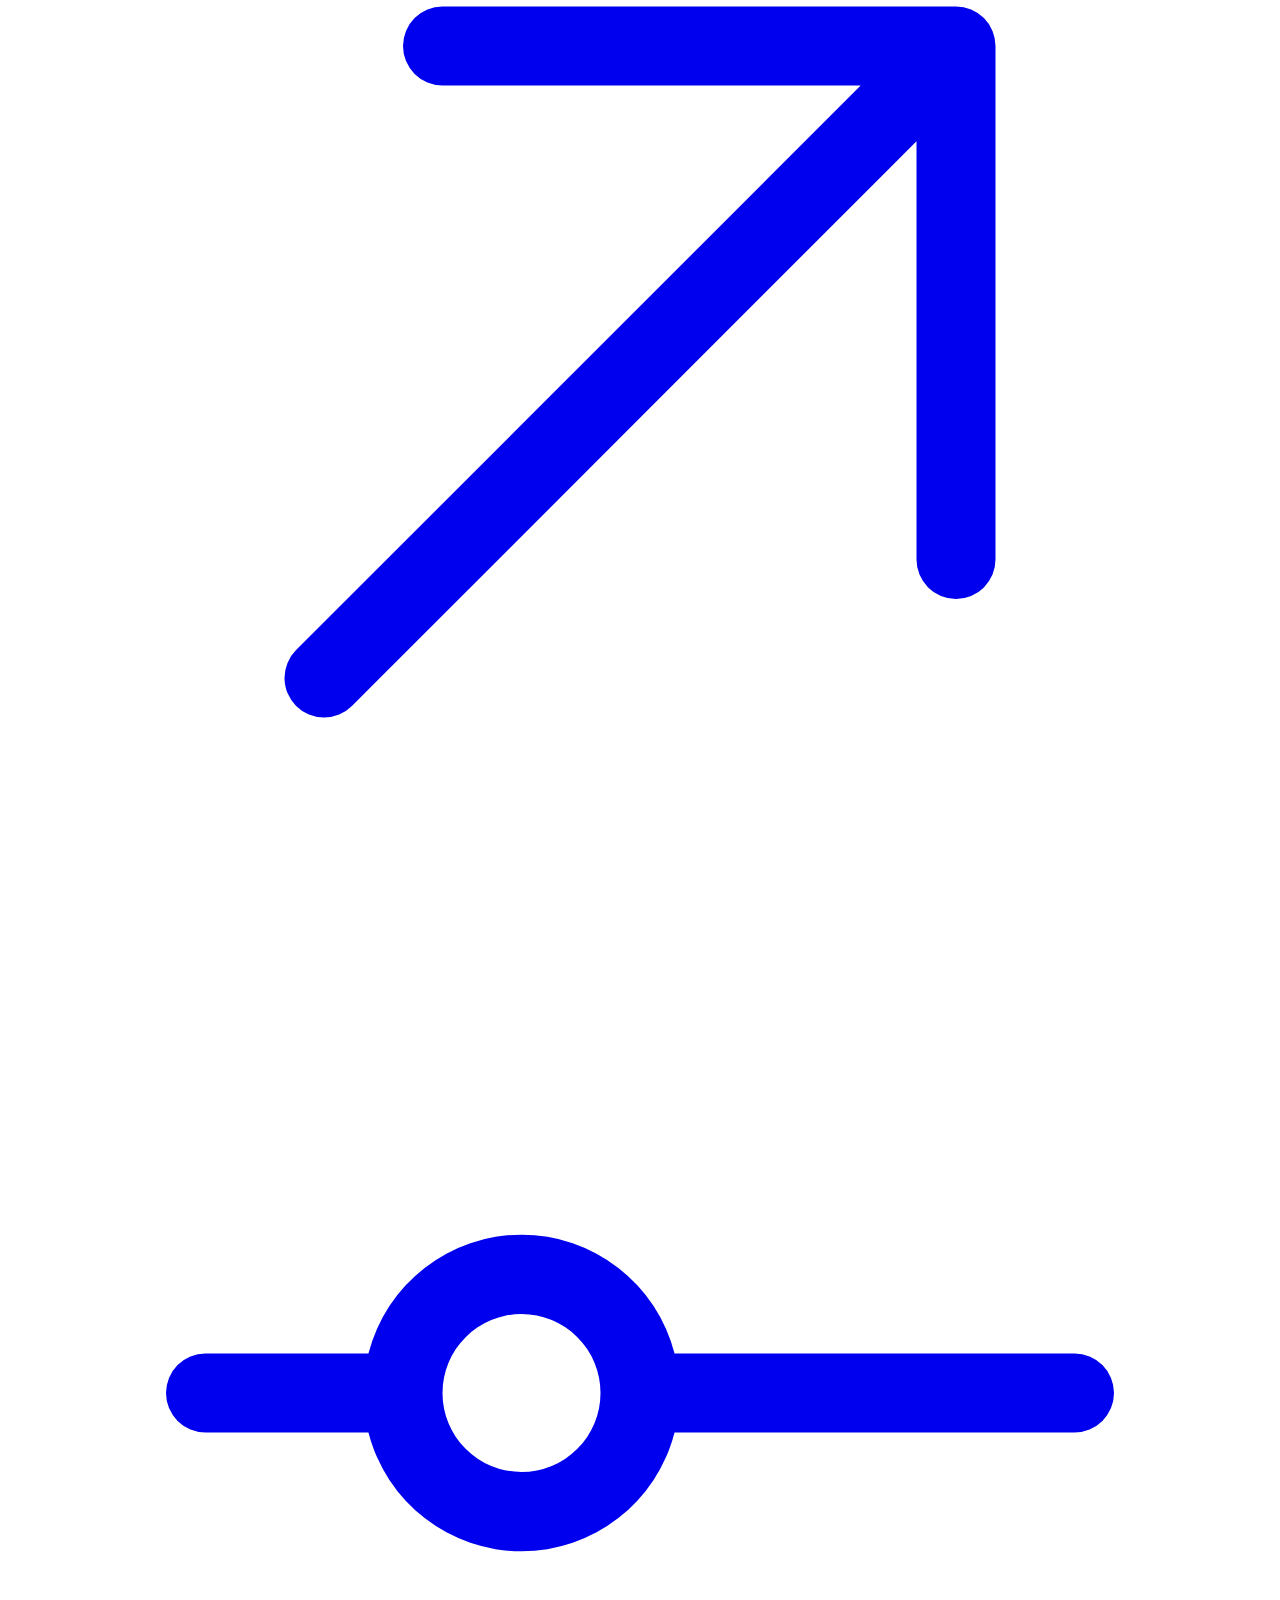
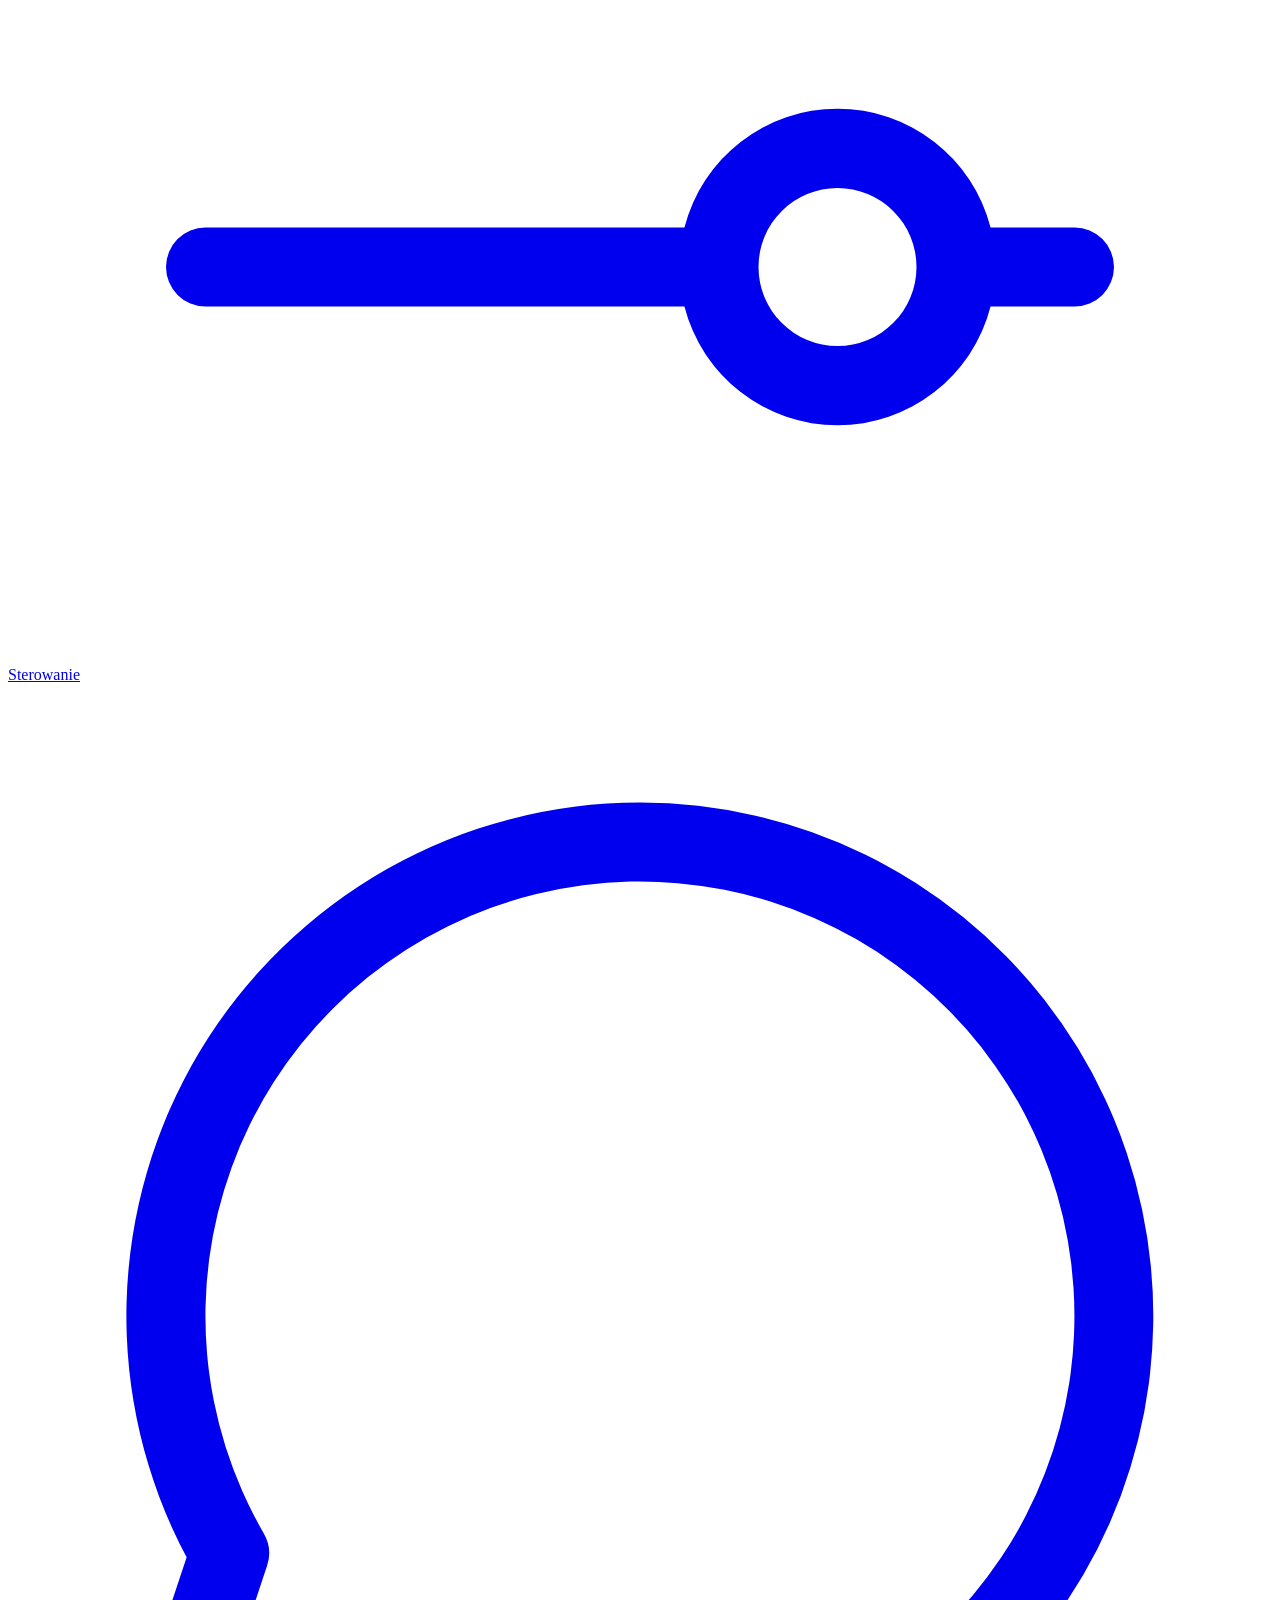
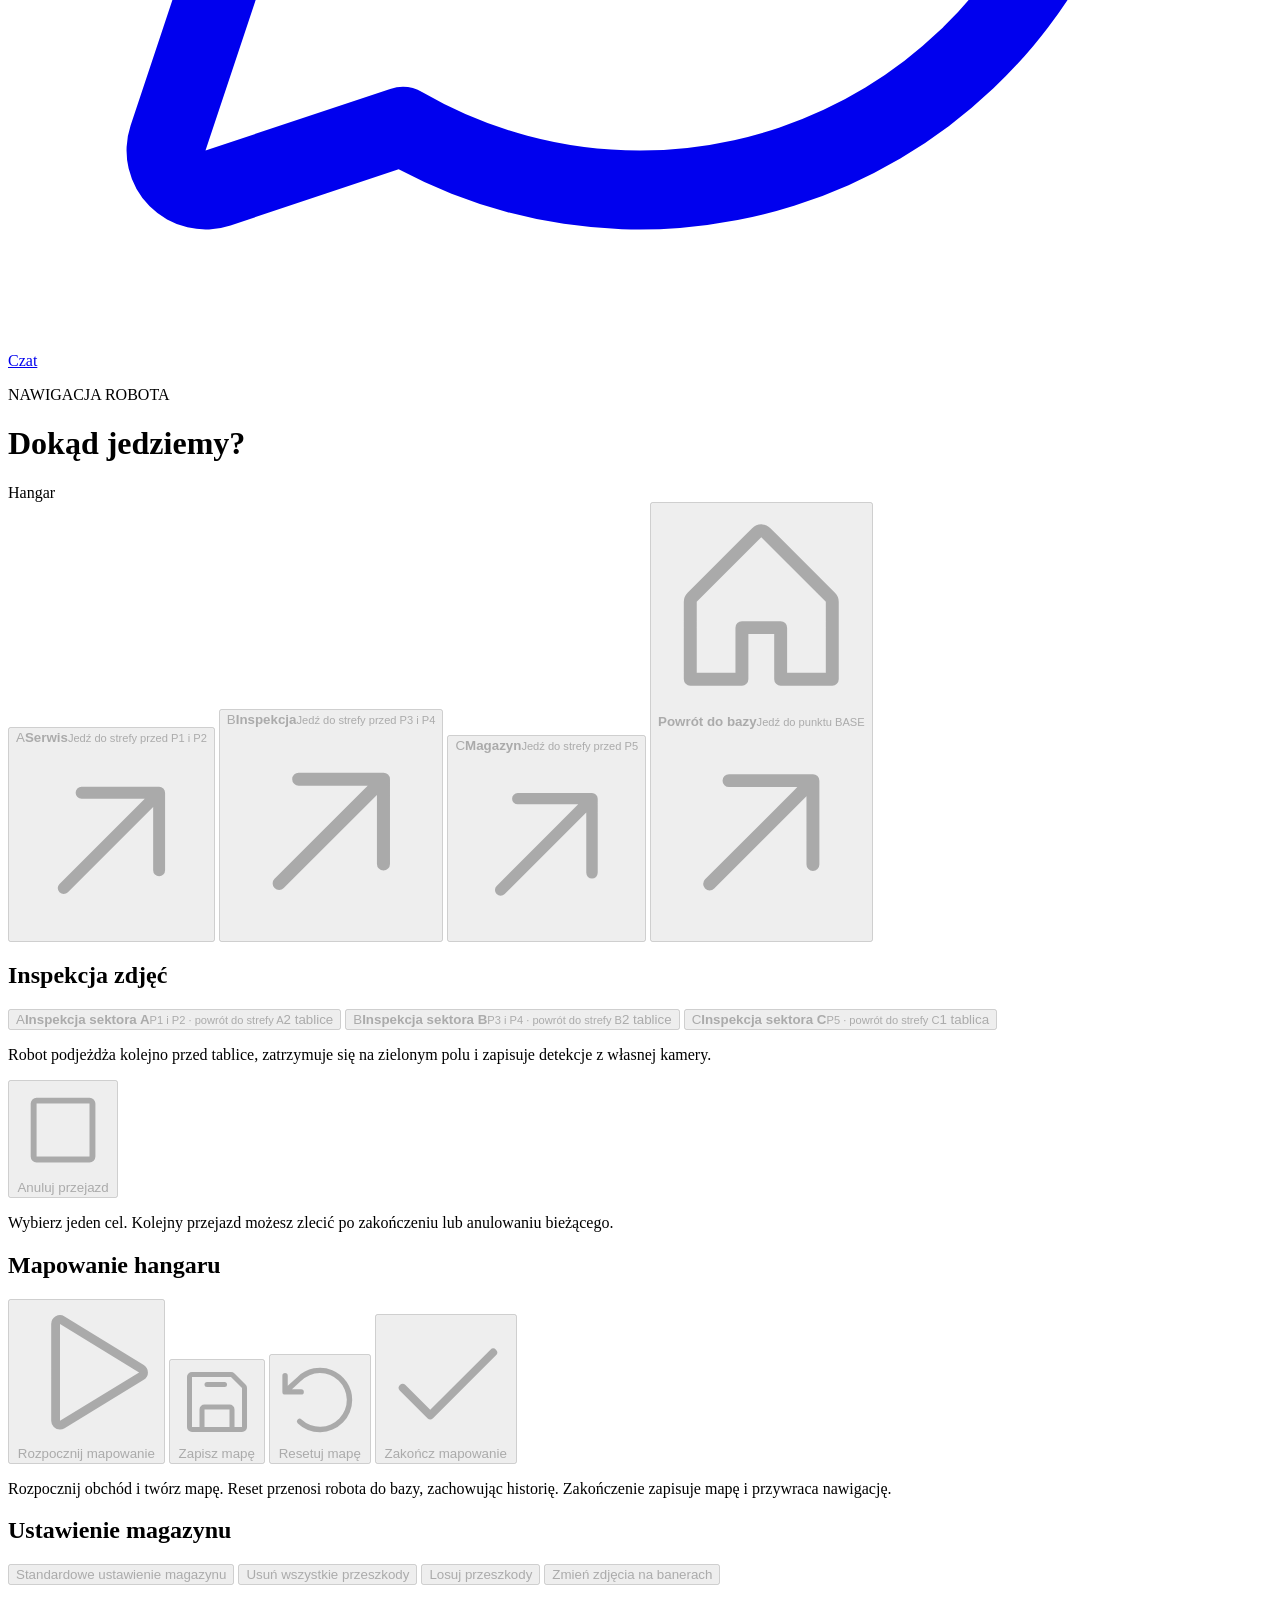
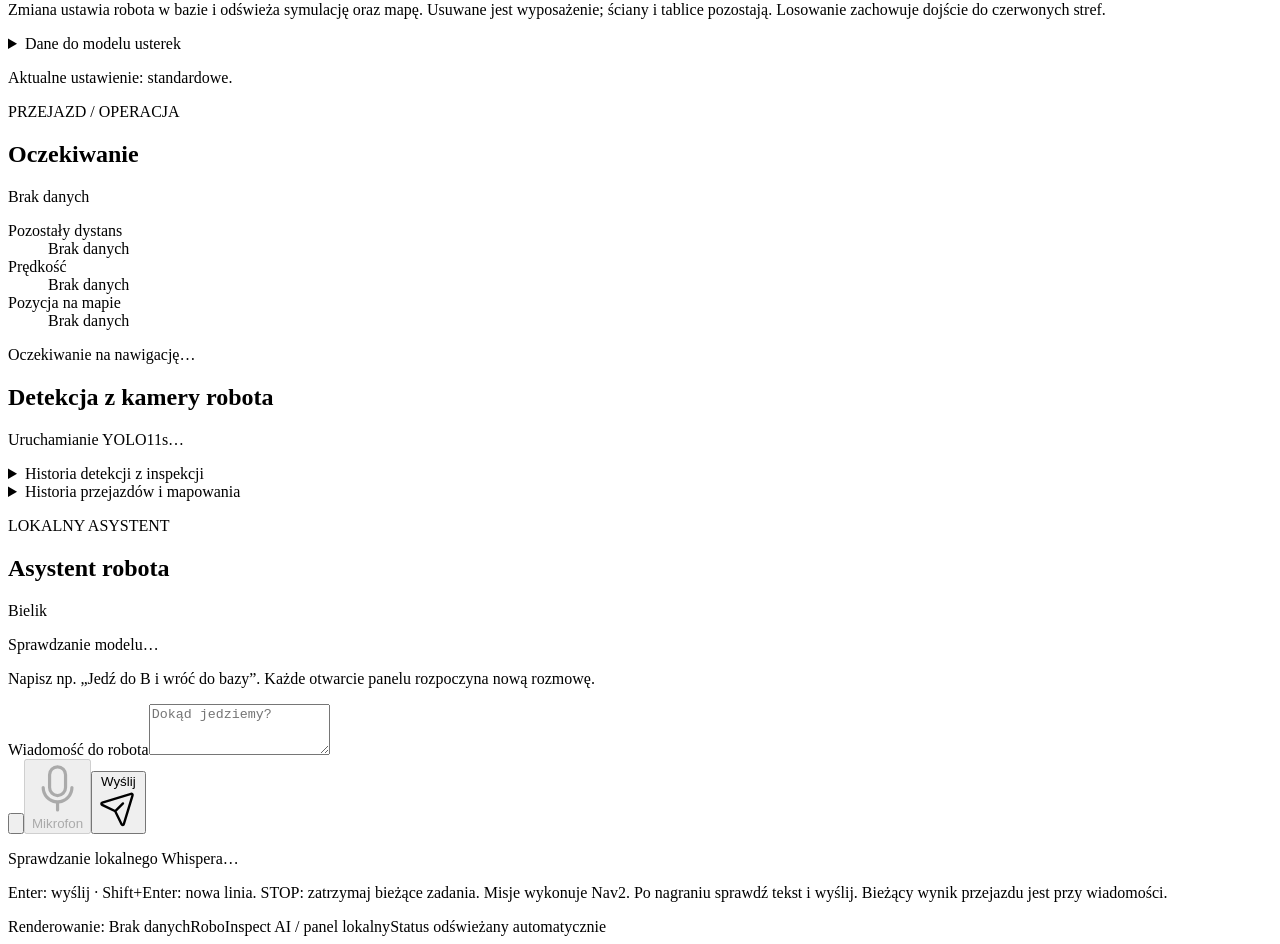
==== commit 2ed0649a: "feat: add Docker Compose deployment and container CI checks" ====
--- a/operator/web/control.html
+++ b/operator/web/control.html
@@ -26,6 +26,7 @@
 <button type="button" data-warehouse="random" disabled>Losuj przeszkody</button>
 <button type="button" data-warehouse="pictures" disabled>Zmień zdjęcia na banerach</button>
 </div><p class="help">Zmiana ustawia robota w bazie i odświeża symulację oraz mapę. Usuwane jest wyposażenie; ściany i tablice pozostają. Losowanie zachowuje dojście do czerwonych stref.</p>
+<details class="banner-dataset-controls" aria-labelledby="dataset-title"><summary id="dataset-title">Dane do modelu usterek</summary><div class="dataset-tools-body"><p class="dataset-intro">Przygotuj tablice, zbierz kadry i sprawdź jakość danych.</p><p id="dataset-active-profile" class="help" role="status"></p><div class="dataset-settings"><label>Stan tablic<select id="banner-condition"><option value="mixed">Mieszane stany</option><option value="clean">Poprawny obraz</option><option value="cracked">Pęknięcia</option><option value="dirty">Zabrudzenie</option><option value="occluded">Zasłonięcie</option><option value="missing">Brak obrazu</option></select></label><label>Część zbioru<select id="dataset-split"><option value="train">Treningowa</option><option value="validation">Walidacyjna</option><option value="test">Testowa</option></select></label></div><label class="dataset-consent"><input id="dataset-collect" type="checkbox" checked> Zapisuj próbki podczas inspekcji</label><button id="apply-banner-condition" type="button" disabled>Zastosuj stan tablic</button><p class="help">Zmiana odświeża symulację i przenosi robota do bazy. Etykiety pochodzą z symulacji, wymagają sprawdzenia przed treningiem.</p><a class="link dataset-review-link" href="/dataset/review" target="_blank" rel="noopener">Przejrzyj i zatwierdź próbki</a><a class="link dataset-review-link" href="/classifier" target="_blank" rel="noopener">Wyniki treningu klasyfikatora</a><div class="dataset-actions"><button id="analyze-dataset" type="button">Przelicz EDA</button><a class="link" href="/dataset" target="_blank" rel="noopener">Raport danych</a></div><div id="dataset-summary" class="dataset-stats" role="status" aria-live="polite">Sprawdzanie zbioru…</div><p id="dataset-analysis-status" class="help" role="status"></p></div></details>
 <p id="warehouse-progress" role="status">Aktualne ustawienie: standardowe.</p></section><div id="error" class="error" role="alert" hidden></div></section>
 <aside class="mission-card"><p class="eyebrow">PRZEJAZD / OPERACJA</p><h2 id="mission-state">Oczekiwanie</h2><div class="mission-destination" id="goal">Brak danych</div><dl><div><dt>Pozostały dystans</dt><dd id="distance">Brak danych</dd></div><div><dt>Prędkość</dt><dd id="speed">Brak danych</dd></div><div><dt>Pozycja na mapie</dt><dd id="position">Brak danych</dd></div></dl><p id="message" role="status">Oczekiwanie na nawigację…</p><section class="history" id="map-section" hidden><h2>Mapa hali i pozycja robota</h2>
 <p id="map-status" role="status"></p><div class="map-view"><img id="slam-map" alt="Mapa zajętości hangaru"><span id="robot-marker" class="robot-marker" role="img" aria-label="Pozycja robota" hidden></span></div>
@@ -34,7 +35,7 @@
 <section class="history vision-section" aria-labelledby="vision-title"><h2 id="vision-title">Detekcja z kamery robota</h2>
 <p id="vision-status" class="help" role="status">Uruchamianie YOLO11s…</p>
 <details id="detection-history"><summary>Historia detekcji z inspekcji</summary><div class="history-scroll detection-scroll" tabindex="0" aria-label="Przewijana historia detekcji"><label for="inspection-select">Wybierz obserwację</label><select id="inspection-select"><option value="">Brak zapisanych inspekcji</option></select>
-<div id="inspection-result" hidden><p id="inspection-meta"></p><img id="inspection-image" class="detection-image" alt="Zapisana klatka inspekcji z ramkami"><ol id="inspection-objects"></ol><p class="help">Numer obiektu dotyczy jednej klatki. Procent oznacza pewność YOLO. Brak wykryć nie dowodzi braku obiektu.</p></div></div></details></section>
+<div id="inspection-result" hidden><div id="inspection-view-controls" class="inspection-view-controls" hidden><label for="inspection-view">Widok obserwacji</label><select id="inspection-view"><option value="sam">YOLO + SAM</option><option value="yolo">Tylko YOLO</option></select><a id="inspection-mask-download" class="link" download>Pobierz maski</a></div><p id="inspection-segmentation" class="help" role="status"></p><p id="inspection-meta"></p><img id="inspection-image" class="detection-image" alt="Zapisana klatka inspekcji z ramkami"><ol id="inspection-objects"></ol><p class="help">Numer obiektu dotyczy jednej klatki. Procent oznacza pewność YOLO. Brak wykryć nie dowodzi braku obiektu.</p></div></div></details></section>
 <section class="history travel-section" aria-label="Historia przejazdów"><details id="travel-history" class="history-disclosure"><summary>Historia przejazdów i mapowania</summary><div class="history-scroll" tabindex="0" aria-label="Przewijana historia przejazdów"><ol id="missions"><li>Ładowanie historii…</li></ol><details class="events-details"><summary>Zdarzenia bieżącej misji</summary><ol id="events"><li>Brak zdarzeń ostatniej misji.</li></ol></details></div></details></section>
 </div><aside class="chat-panel" id="assistant" aria-label="Czat z Bielikiem">
 <div class="chat-heading"><div><p class="eyebrow">LOKALNY ASYSTENT</p><h2>Asystent robota</h2></div><span class="chat-badge">Bielik</span></div>
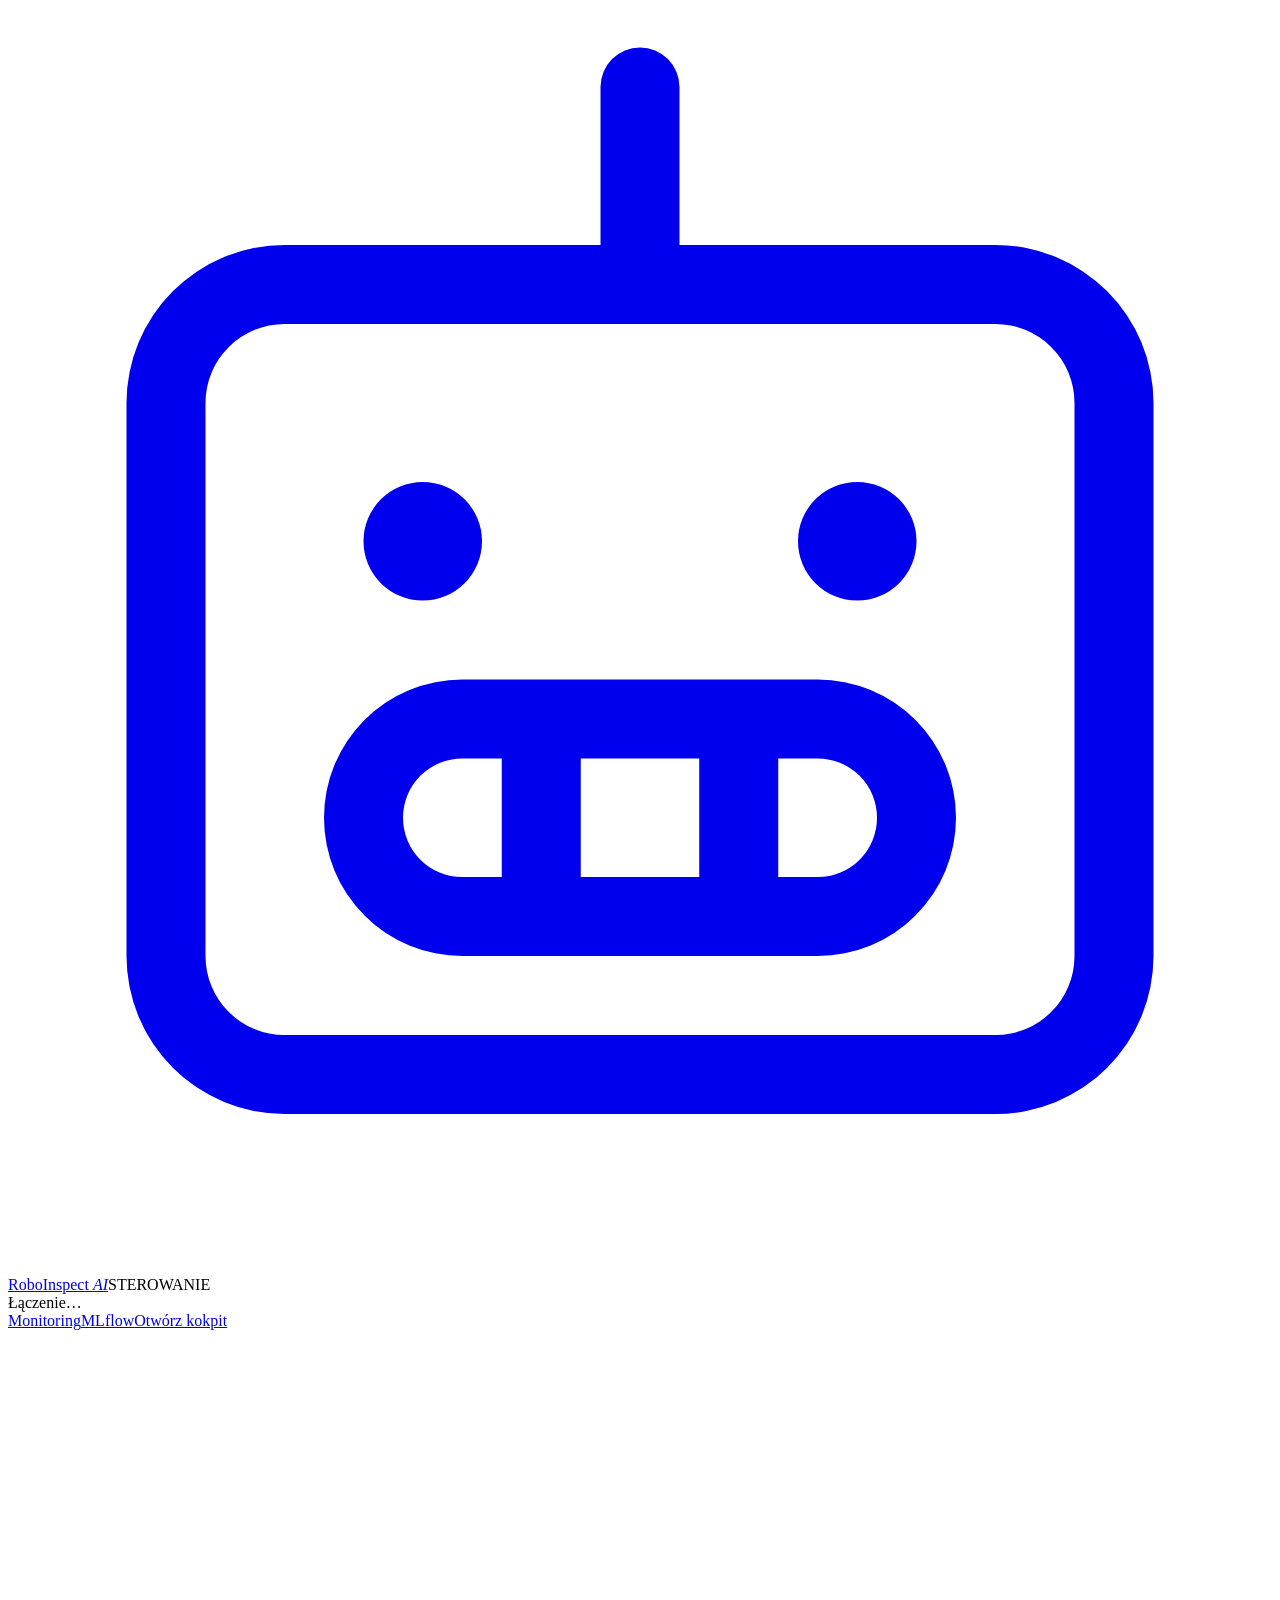
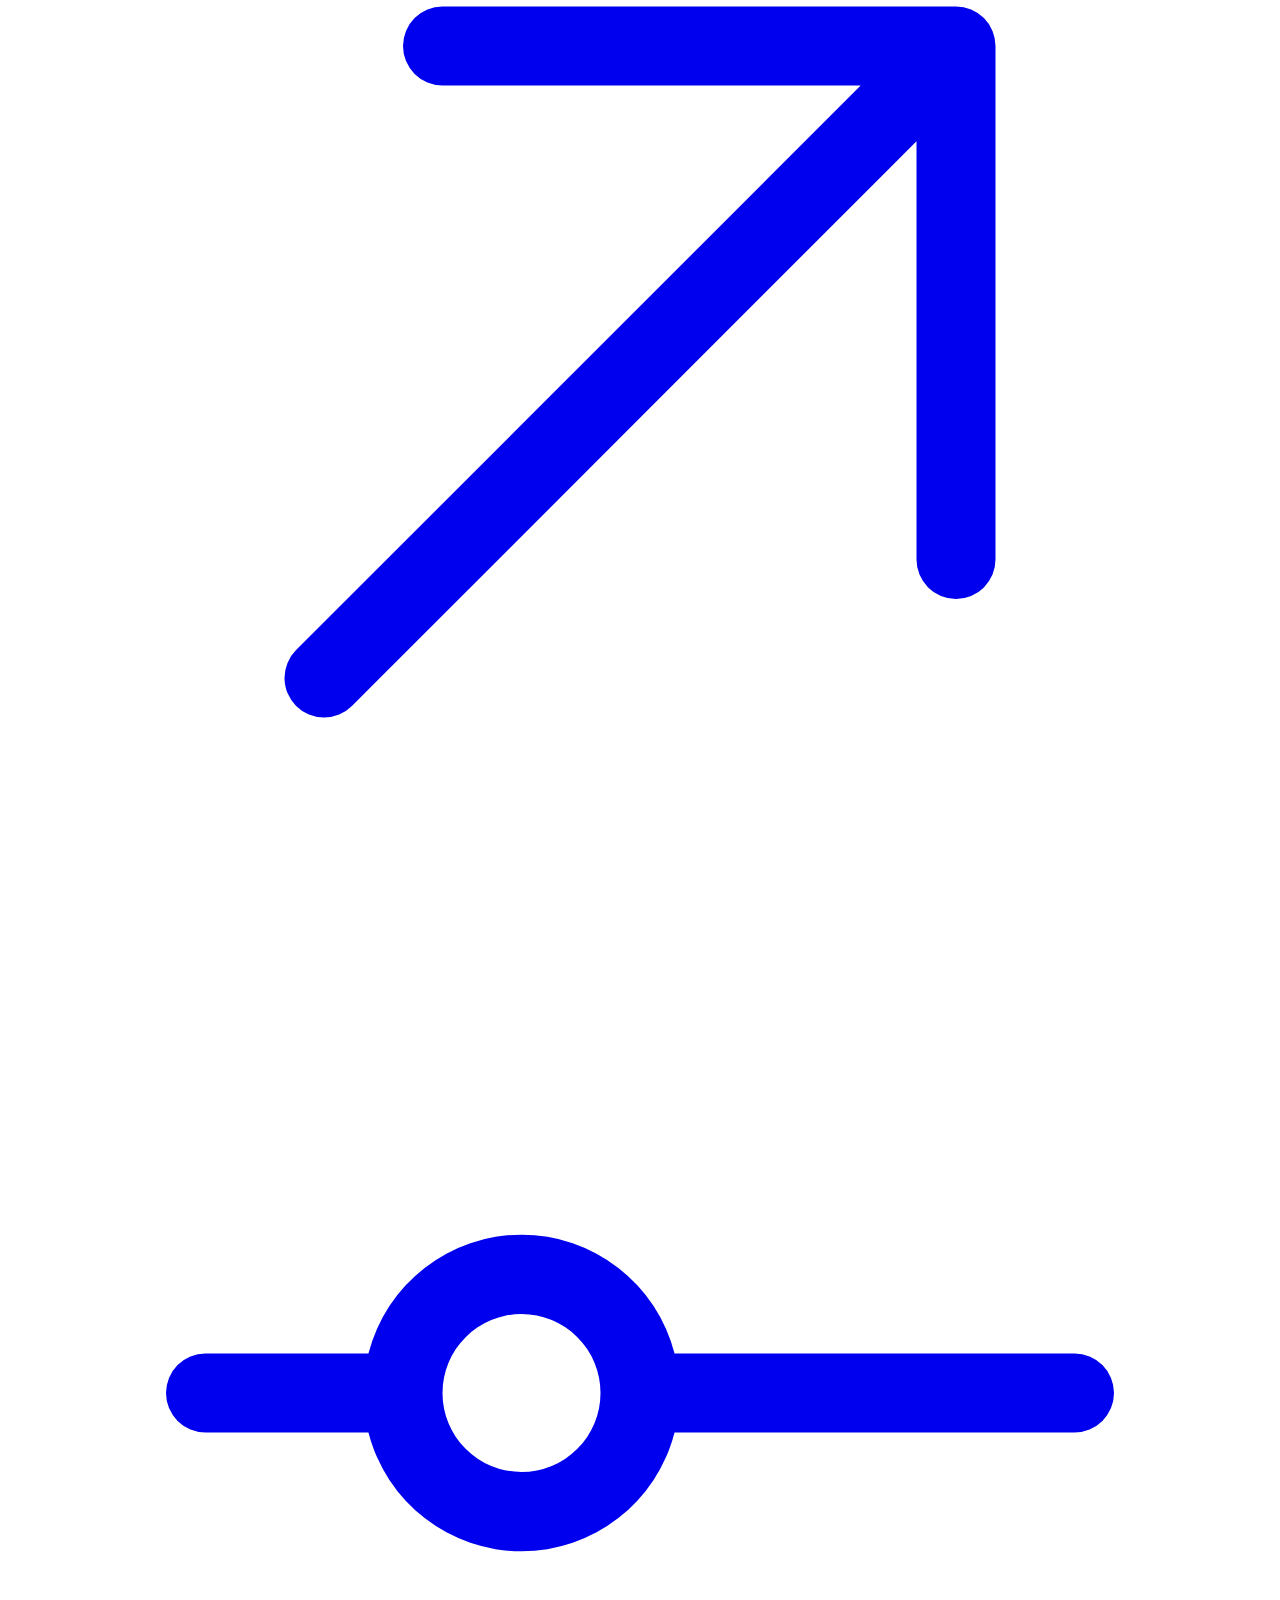
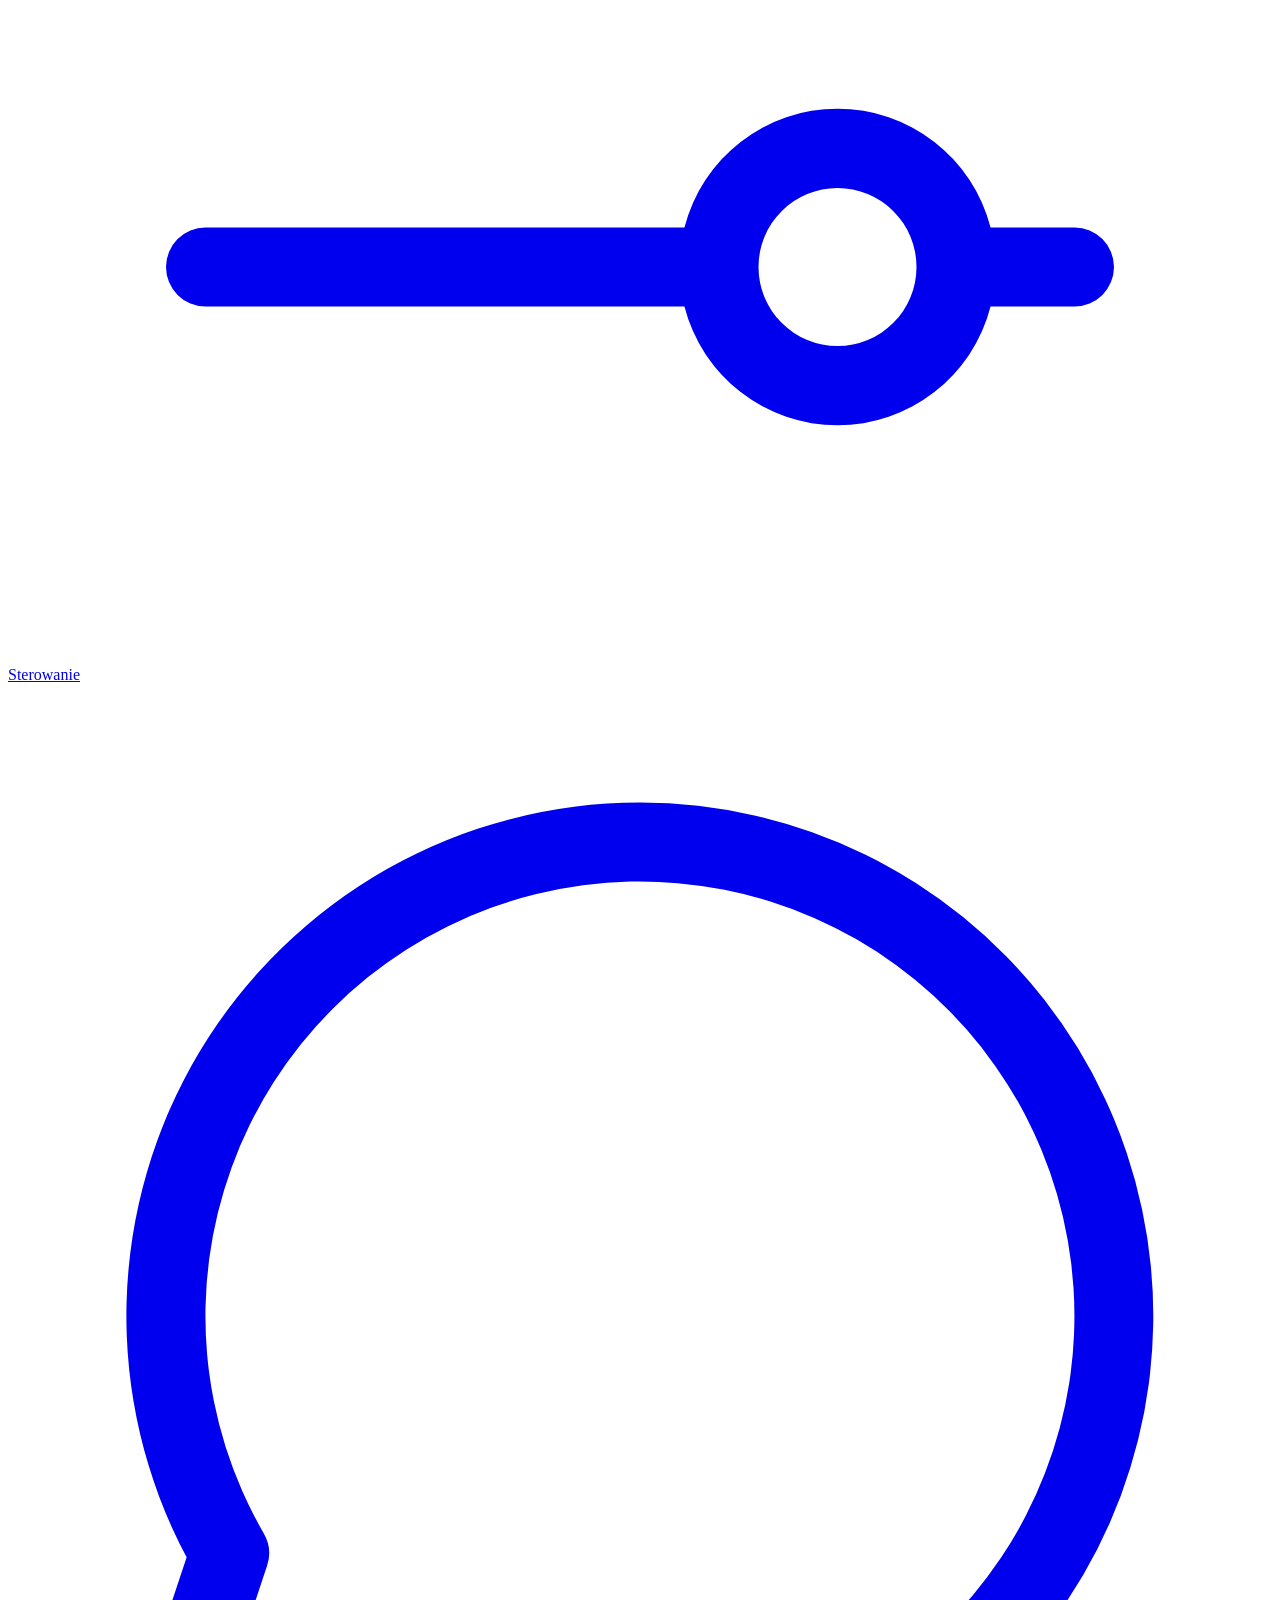
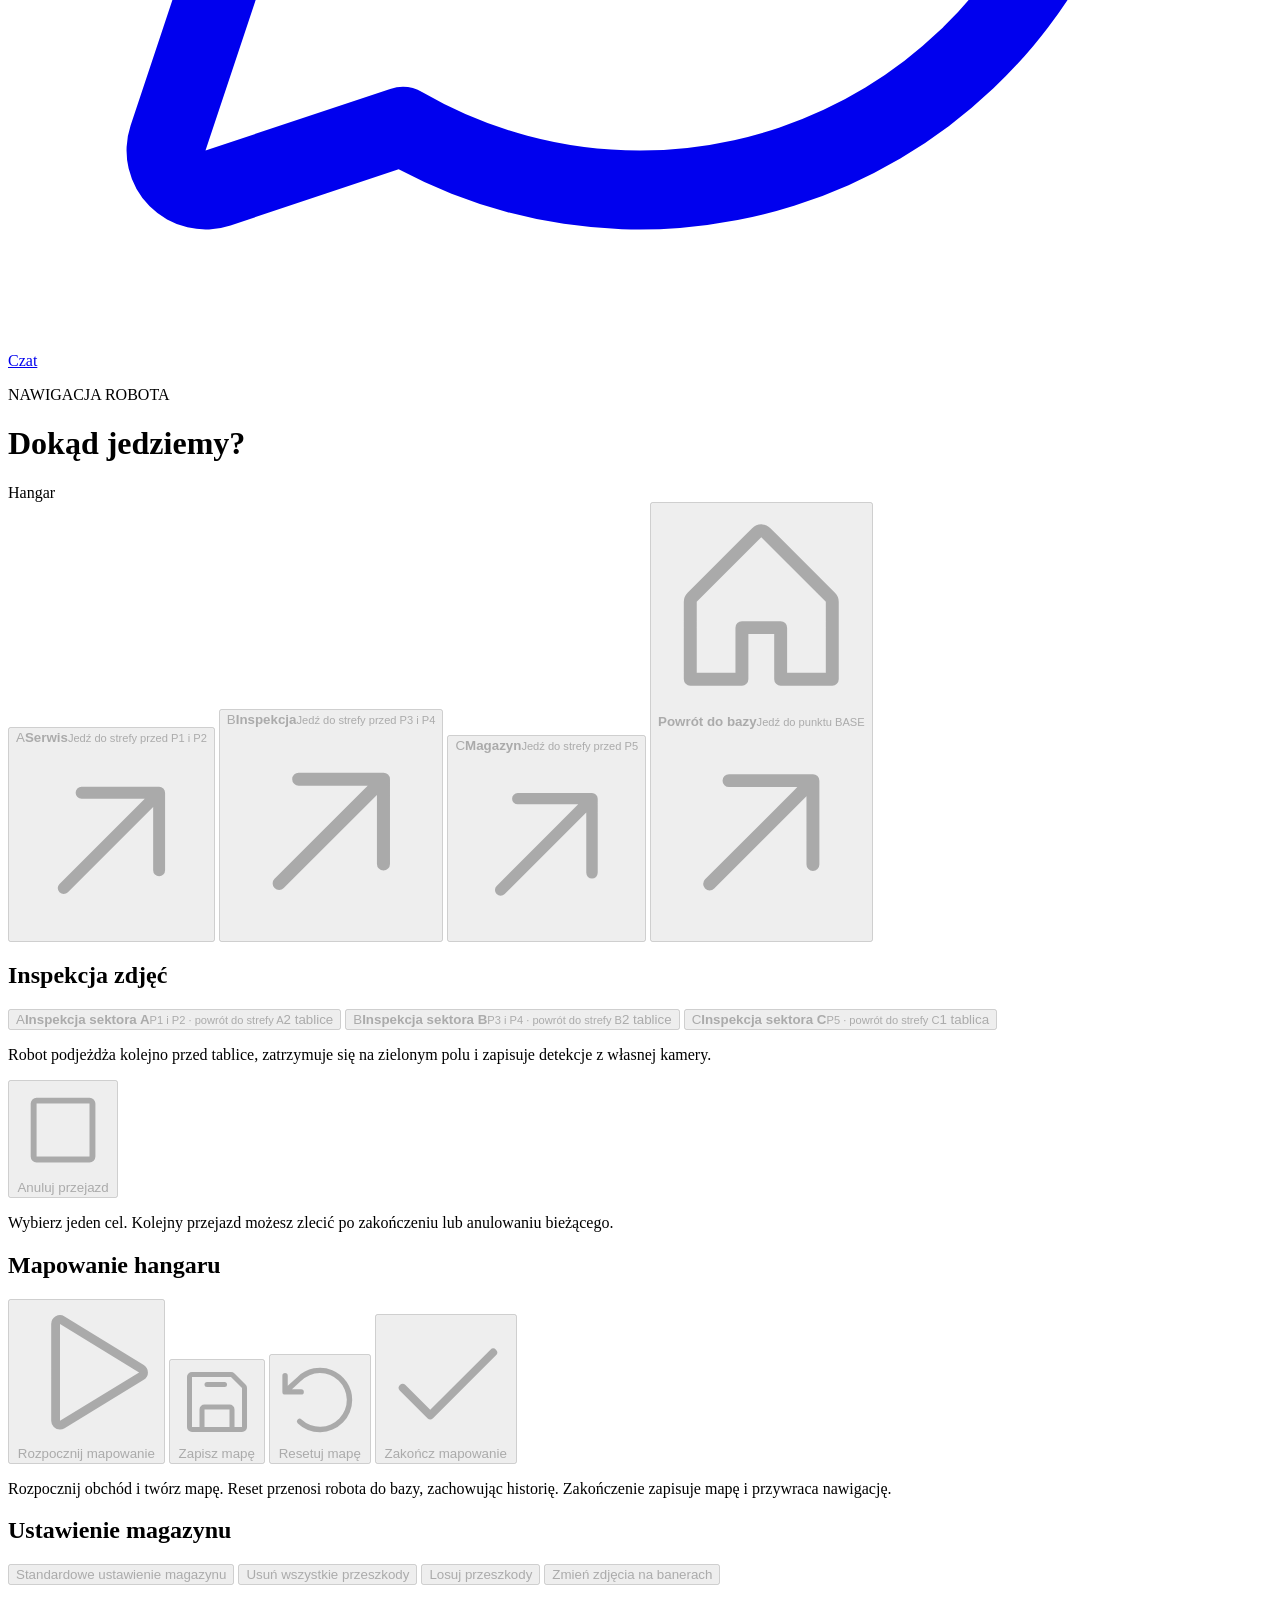
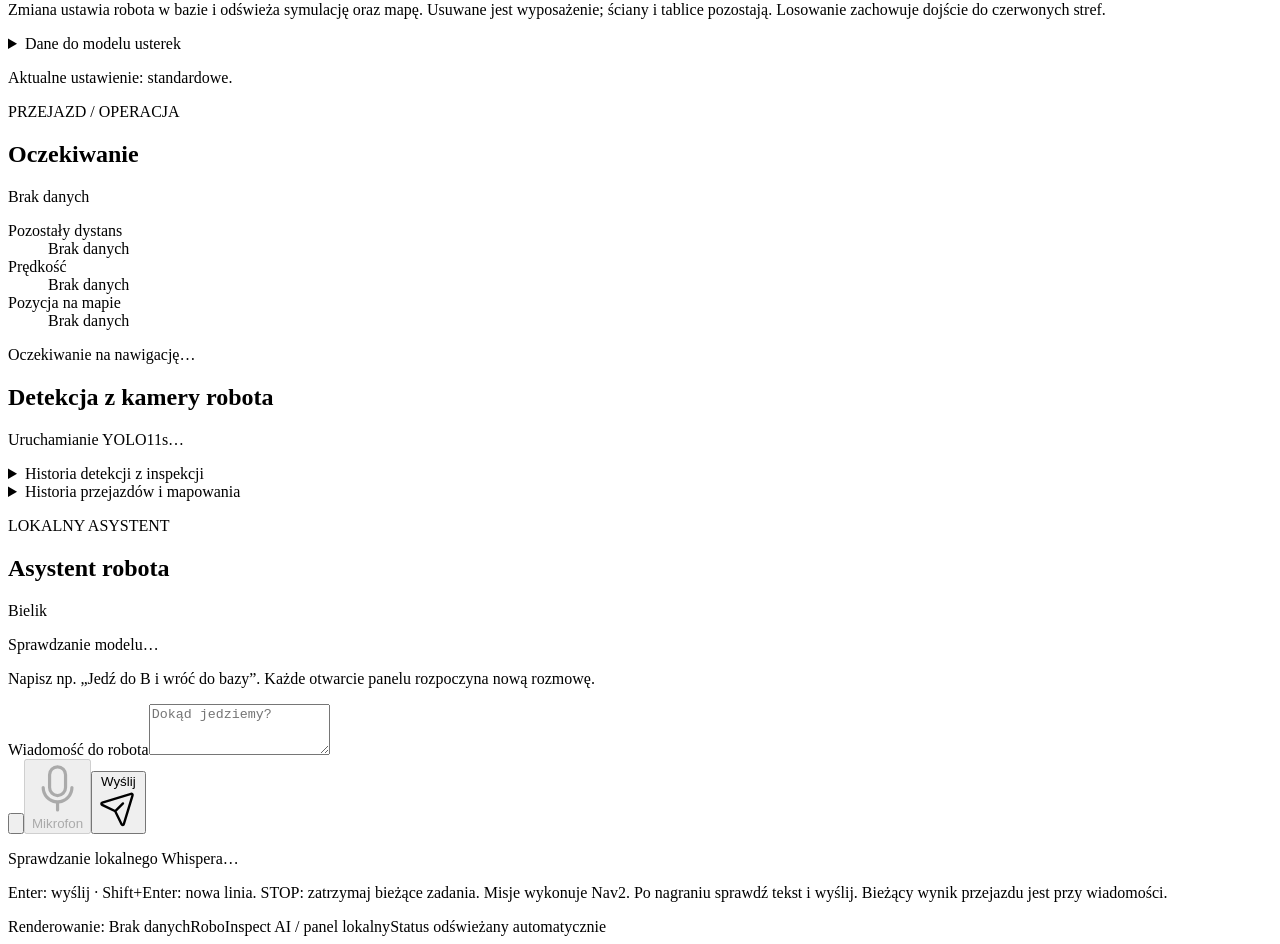
==== commit 266a8423: "feat: add Kubernetes deployment, monitoring and release workflows" ====
--- a/operator/web/control.html
+++ b/operator/web/control.html
@@ -1,6 +1,6 @@
 <!doctype html>
 <html lang="pl"><head><meta charset="utf-8"><meta name="viewport" content="width=device-width,initial-scale=1"><title>RoboInspect · Sterowanie</title><link rel="stylesheet" href="/style.css"><script defer src="/activity.js"></script><script defer src="/app.js"></script><script defer src="/voice.js"></script><script defer src="/vision.js"></script></head>
-<body data-page="control"><header><a class="brand" href="/"><svg class="icon" viewBox="0 0 256 256" fill="currentColor" aria-hidden="true" focusable="false"><path d="M200,48H136V16a8,8,0,0,0-16,0V48H56A32,32,0,0,0,24,80V192a32,32,0,0,0,32,32H200a32,32,0,0,0,32-32V80A32,32,0,0,0,200,48Zm16,144a16,16,0,0,1-16,16H56a16,16,0,0,1-16-16V80A16,16,0,0,1,56,64H200a16,16,0,0,1,16,16Zm-52-56H92a28,28,0,0,0,0,56h72a28,28,0,0,0,0-56Zm-24,16v24H116V152ZM80,164a12,12,0,0,1,12-12h8v24H92A12,12,0,0,1,80,164Zm84,12h-8V152h8a12,12,0,0,1,0,24ZM72,108a12,12,0,1,1,12,12A12,12,0,0,1,72,108Zm88,0a12,12,0,1,1,12,12A12,12,0,0,1,160,108Z"/></svg> <span>RoboInspect <em>AI</em></span></a><span class="tag">STEROWANIE</span><div class="connection"><i id="connection-dot"></i><span id="connection">Łączenie…</span></div><nav class="header-actions" aria-label="Narzędzia operatora"><a class="link" href="http://127.0.0.1:5001/" target="_blank" rel="noopener noreferrer" aria-label="MLflow: otwórz eksperymenty w nowej karcie">MLflow</a><a class="link" href="/" target="_blank" rel="noopener">Otwórz kokpit <svg class="icon" viewBox="0 0 256 256" fill="currentColor" aria-hidden="true" focusable="false"><path d="M200,64V168a8,8,0,0,1-16,0V83.31L69.66,197.66a8,8,0,0,1-11.32-11.32L172.69,72H88a8,8,0,0,1,0-16H192A8,8,0,0,1,200,64Z"/></svg></a></nav></header>
+<body data-page="control"><header><a class="brand" href="/"><svg class="icon" viewBox="0 0 256 256" fill="currentColor" aria-hidden="true" focusable="false"><path d="M200,48H136V16a8,8,0,0,0-16,0V48H56A32,32,0,0,0,24,80V192a32,32,0,0,0,32,32H200a32,32,0,0,0,32-32V80A32,32,0,0,0,200,48Zm16,144a16,16,0,0,1-16,16H56a16,16,0,0,1-16-16V80A16,16,0,0,1,56,64H200a16,16,0,0,1,16,16Zm-52-56H92a28,28,0,0,0,0,56h72a28,28,0,0,0,0-56Zm-24,16v24H116V152ZM80,164a12,12,0,0,1,12-12h8v24H92A12,12,0,0,1,80,164Zm84,12h-8V152h8a12,12,0,0,1,0,24ZM72,108a12,12,0,1,1,12,12A12,12,0,0,1,72,108Zm88,0a12,12,0,1,1,12,12A12,12,0,0,1,160,108Z"/></svg> <span>RoboInspect <em>AI</em></span></a><span class="tag">STEROWANIE</span><div class="connection"><i id="connection-dot"></i><span id="connection">Łączenie…</span></div><nav class="header-actions" aria-label="Narzędzia operatora"><a class="link" href="http://127.0.0.1:9090/" target="_blank" rel="noopener noreferrer" aria-label="Monitoring usług w nowej karcie">Monitoring</a><a class="link" href="http://127.0.0.1:5001/" target="_blank" rel="noopener noreferrer" aria-label="MLflow: otwórz eksperymenty w nowej karcie">MLflow</a><a class="link" href="/" target="_blank" rel="noopener">Otwórz kokpit <svg class="icon" viewBox="0 0 256 256" fill="currentColor" aria-hidden="true" focusable="false"><path d="M200,64V168a8,8,0,0,1-16,0V83.31L69.66,197.66a8,8,0,0,1-11.32-11.32L172.69,72H88a8,8,0,0,1,0-16H192A8,8,0,0,1,200,64Z"/></svg></a></nav></header>
 <nav class="mobile-sections" aria-label="Przejdź do sekcji"><a href="#operator-workspace"><svg class="icon" viewBox="0 0 256 256" fill="currentColor" aria-hidden="true" focusable="false"><path d="M40,88H73a32,32,0,0,0,62,0h81a8,8,0,0,0,0-16H135a32,32,0,0,0-62,0H40a8,8,0,0,0,0,16Zm64-24A16,16,0,1,1,88,80,16,16,0,0,1,104,64ZM216,168H199a32,32,0,0,0-62,0H40a8,8,0,0,0,0,16h97a32,32,0,0,0,62,0h17a8,8,0,0,0,0-16Zm-48,24a16,16,0,1,1,16-16A16,16,0,0,1,168,192Z"/></svg> Sterowanie</a><a href="#assistant"><svg class="icon" viewBox="0 0 256 256" fill="currentColor" aria-hidden="true" focusable="false"><path d="M128,24A104,104,0,0,0,36.18,176.88L24.83,210.93a16,16,0,0,0,20.24,20.24l34.05-11.35A104,104,0,1,0,128,24Zm0,192a87.87,87.87,0,0,1-44.06-11.81,8,8,0,0,0-6.54-.67L40,216,52.47,178.6a8,8,0,0,0-.66-6.54A88,88,0,1,1,128,216Z"/></svg> Czat</a></nav><main class="control-main"><div class="operator-workspace" id="operator-workspace"><div class="heading"><div><p class="eyebrow">NAWIGACJA ROBOTA</p><h1>Dokąd jedziemy?</h1></div><span class="scenario" id="scenario">Hangar</span></div>
 <div class="control-layout"><section class="destinations" aria-label="Wybierz cel"><div class="goal-grid">
 <button class="goal-button sector-a" data-goal="A" disabled><span class="sector-letter">A</span><span><strong>Serwis</strong><small>Jedź do strefy przed P1 i P2</small></span><span class="arrow"><svg class="icon" viewBox="0 0 256 256" fill="currentColor" aria-hidden="true" focusable="false"><path d="M200,64V168a8,8,0,0,1-16,0V83.31L69.66,197.66a8,8,0,0,1-11.32-11.32L172.69,72H88a8,8,0,0,1,0-16H192A8,8,0,0,1,200,64Z"/></svg></span></button>
